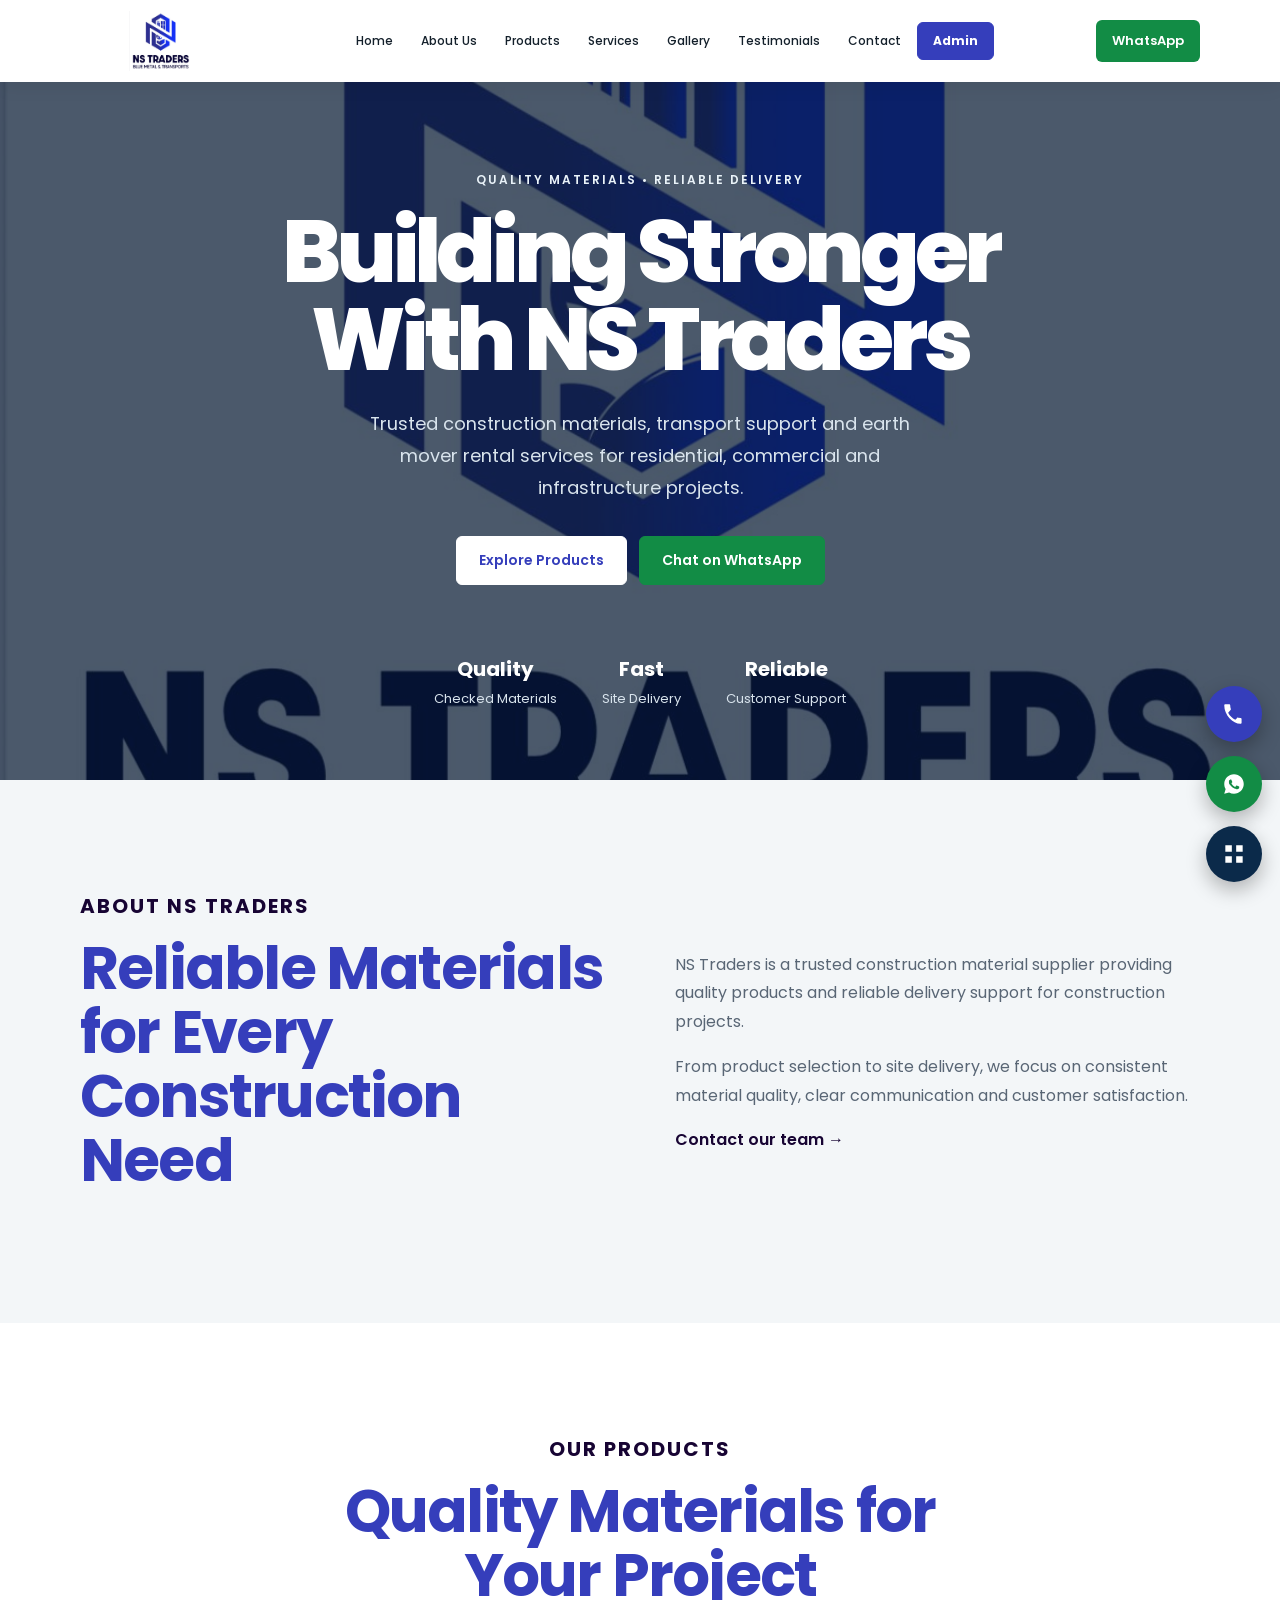
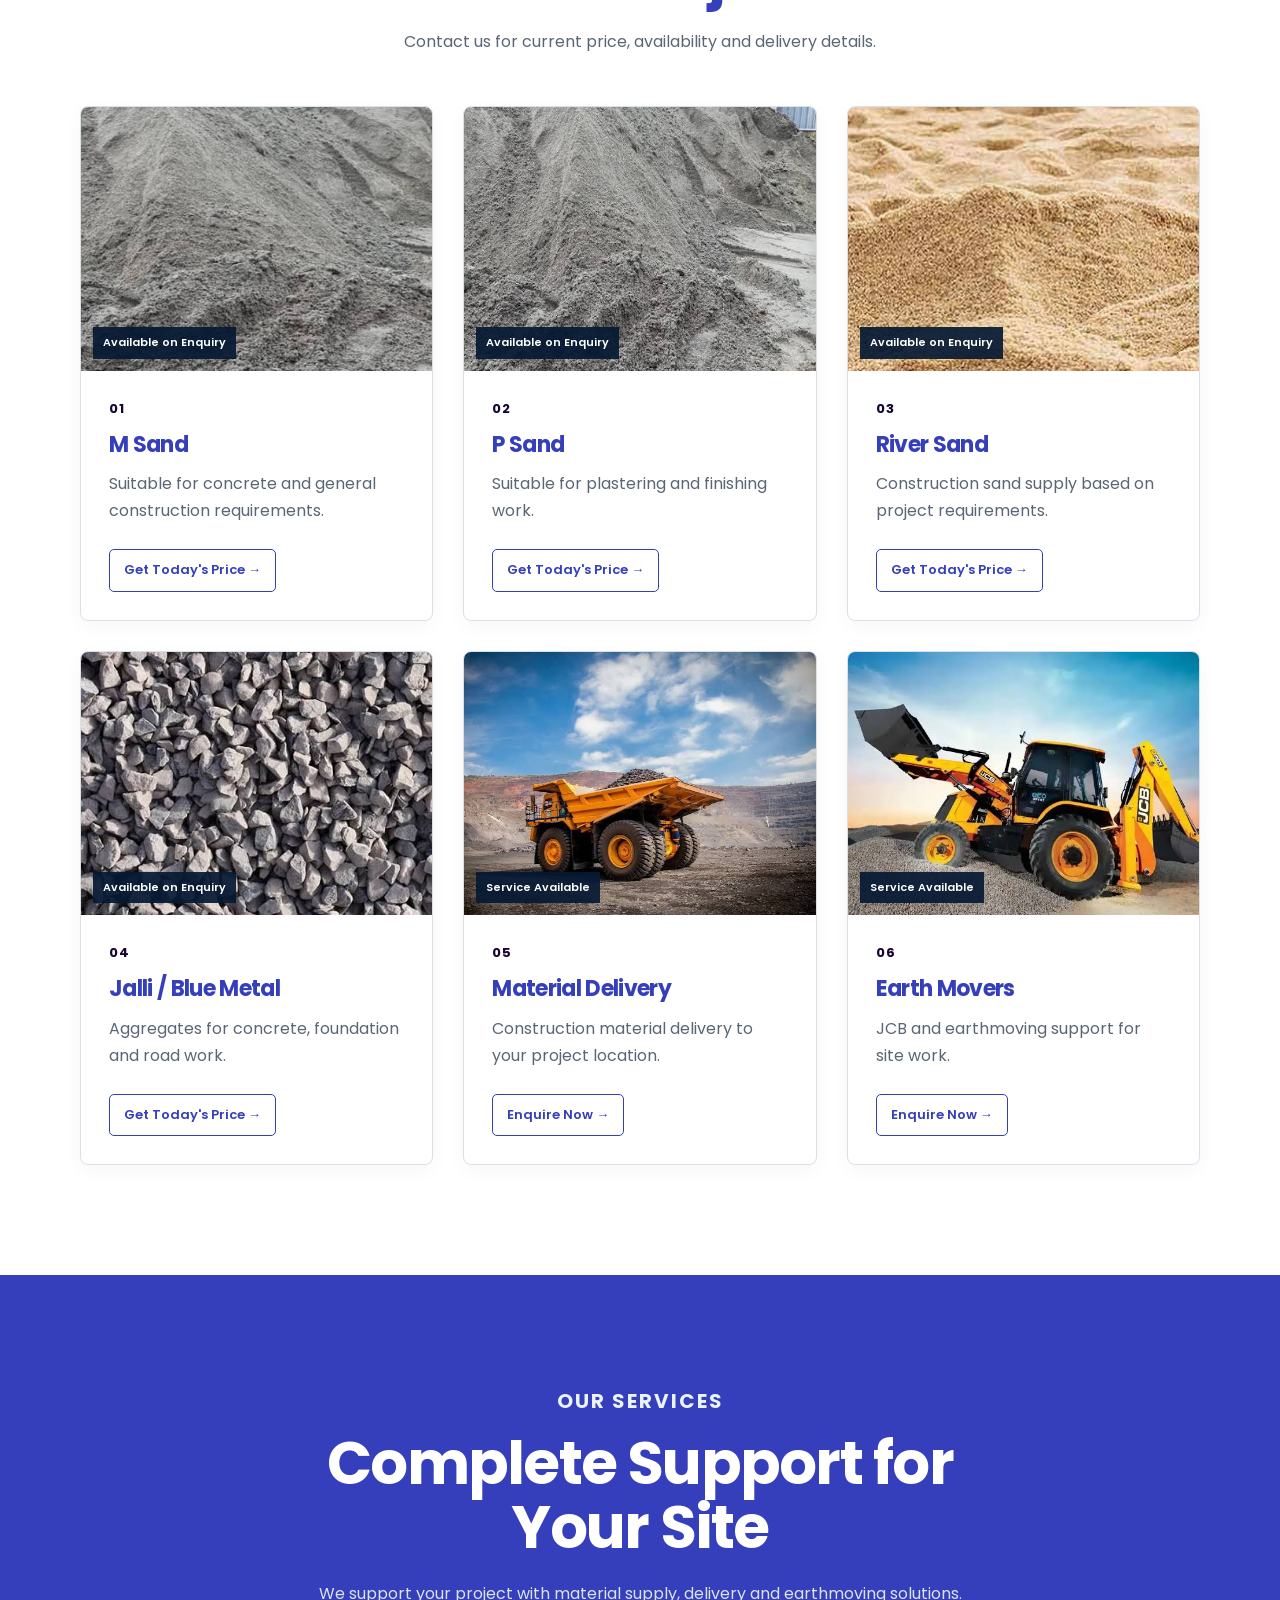
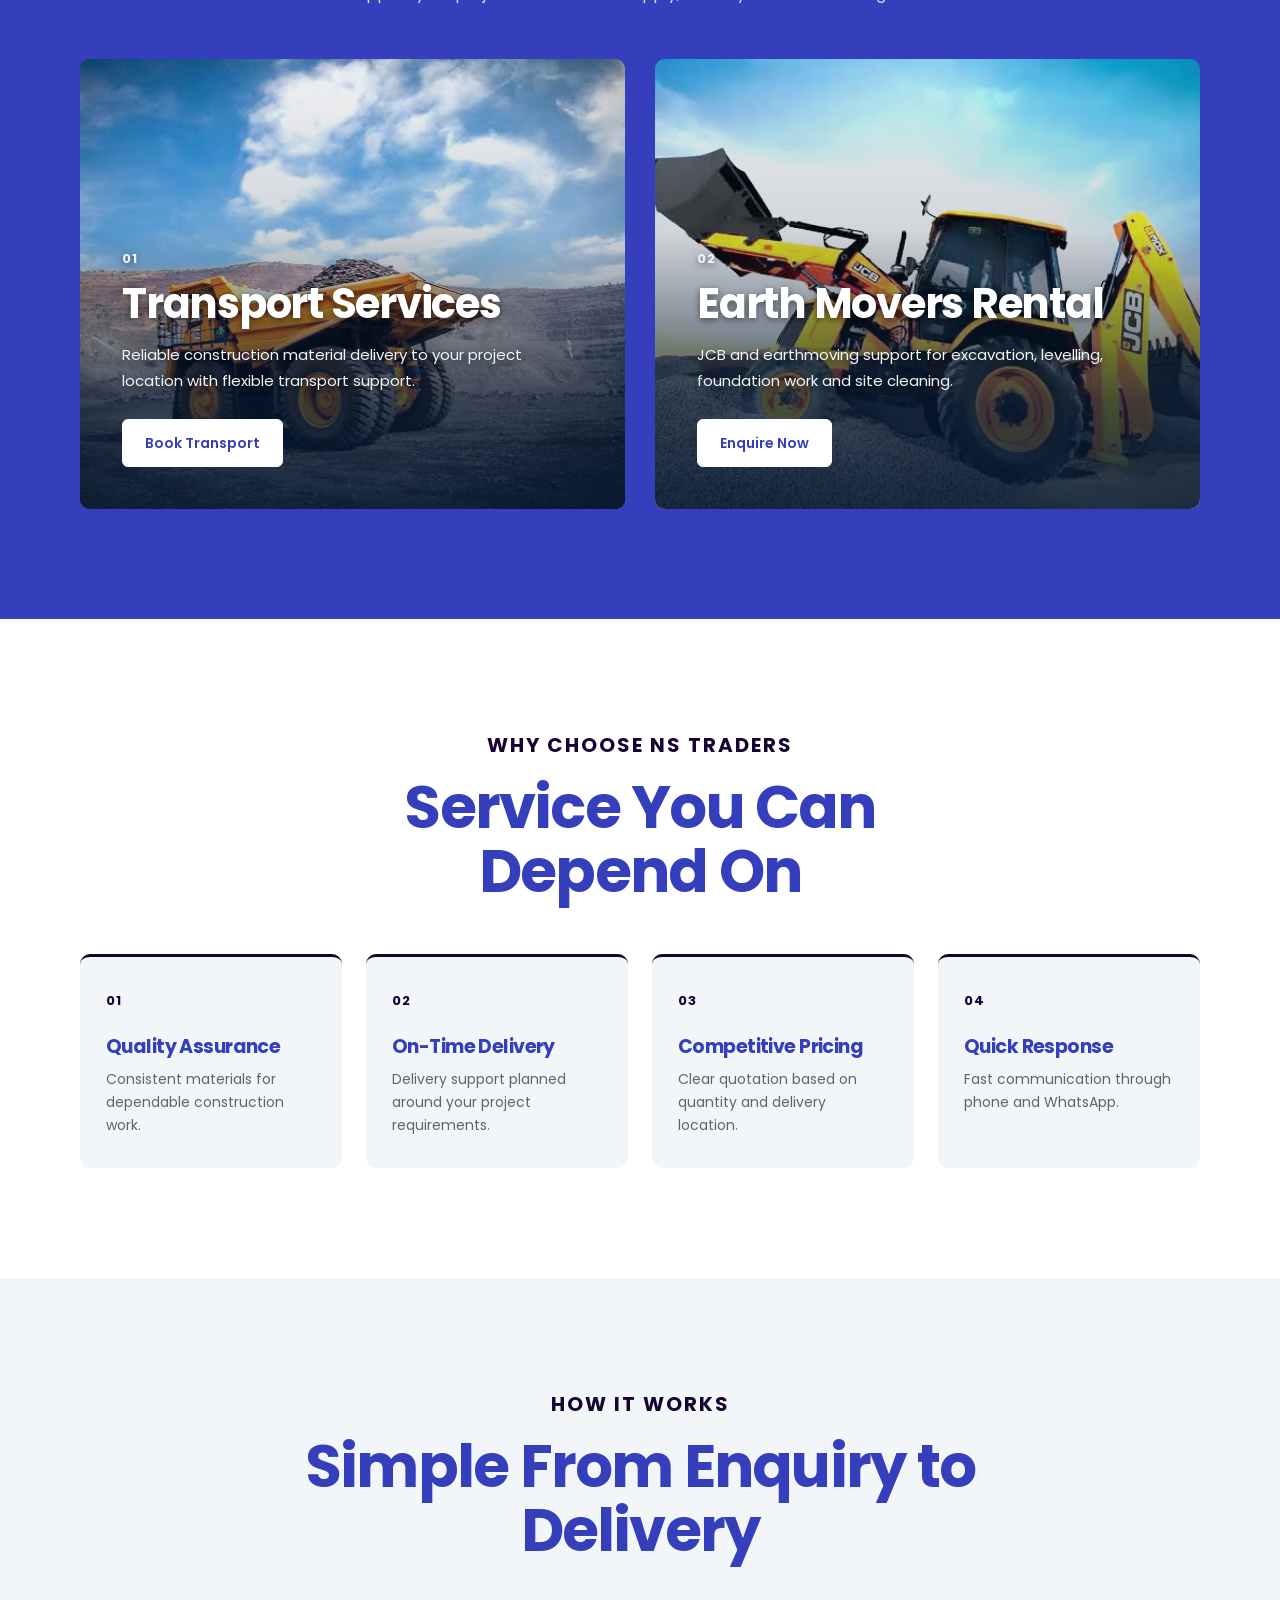
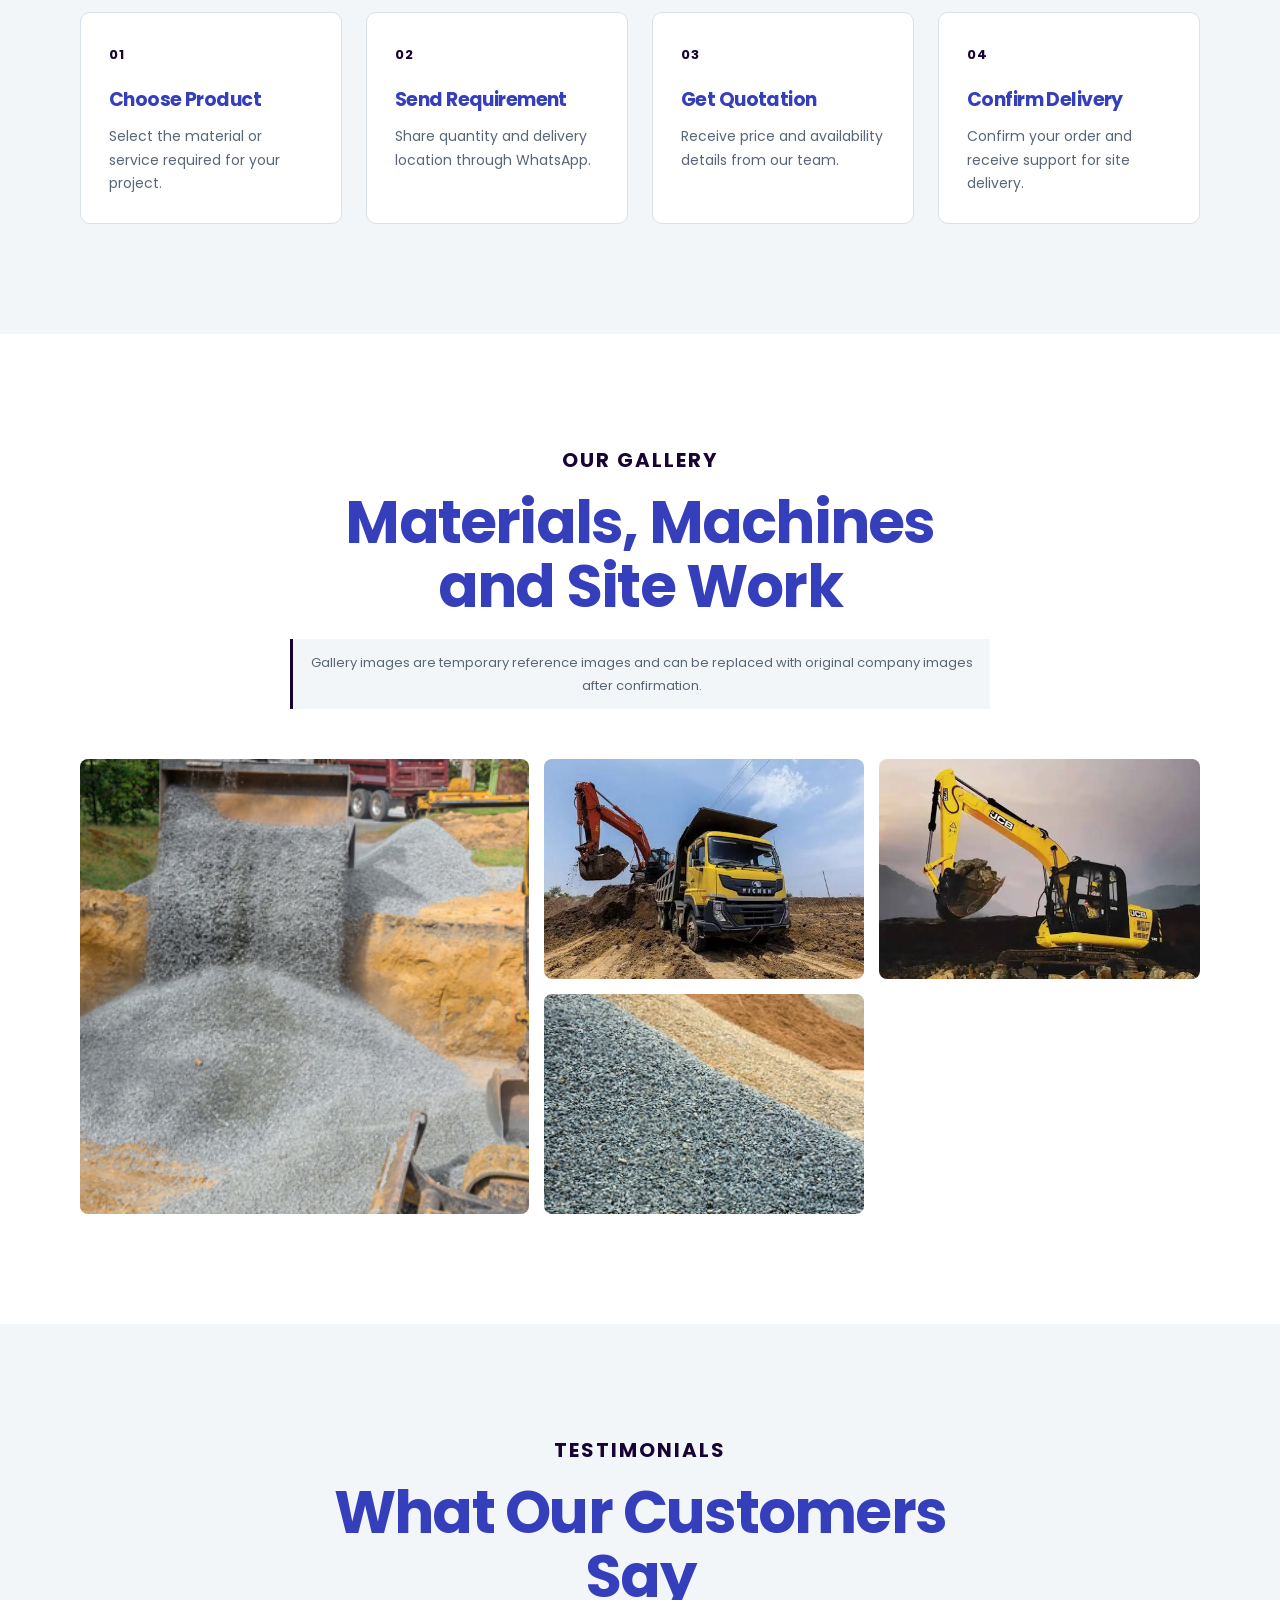
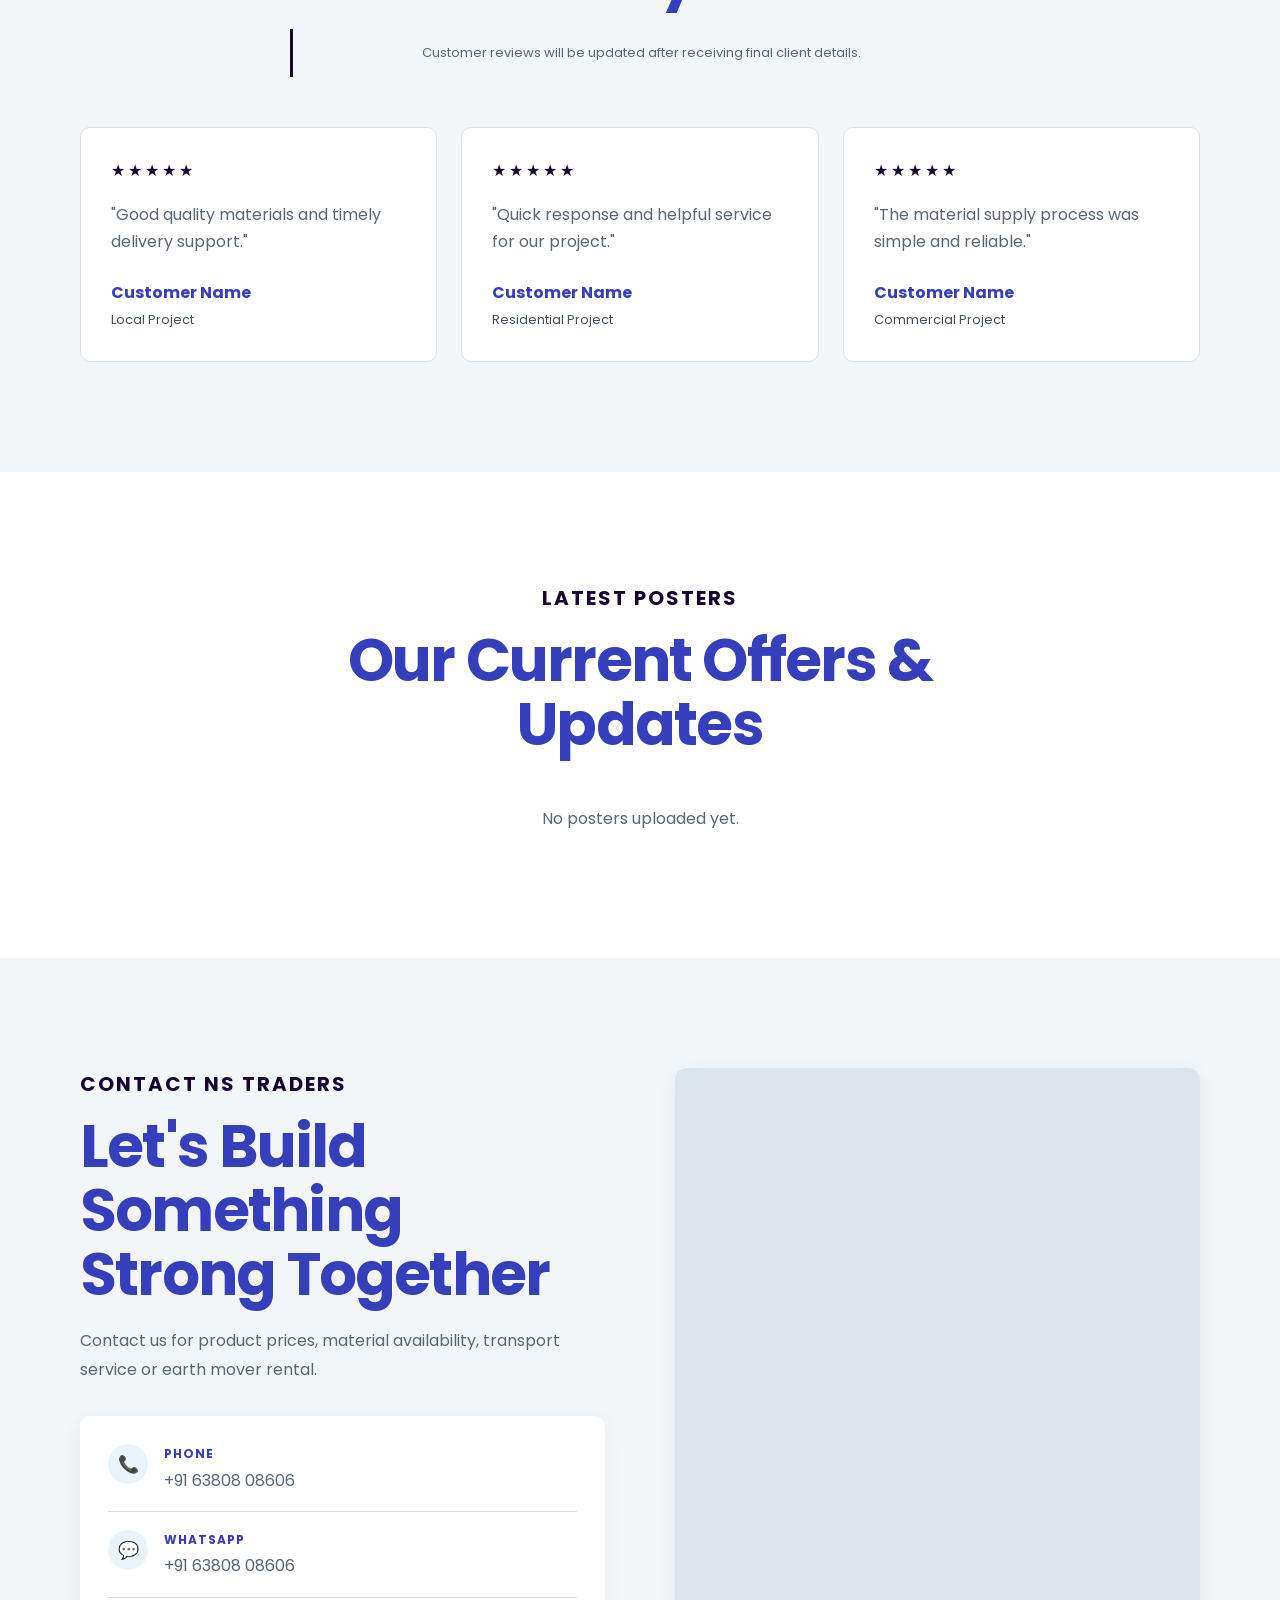
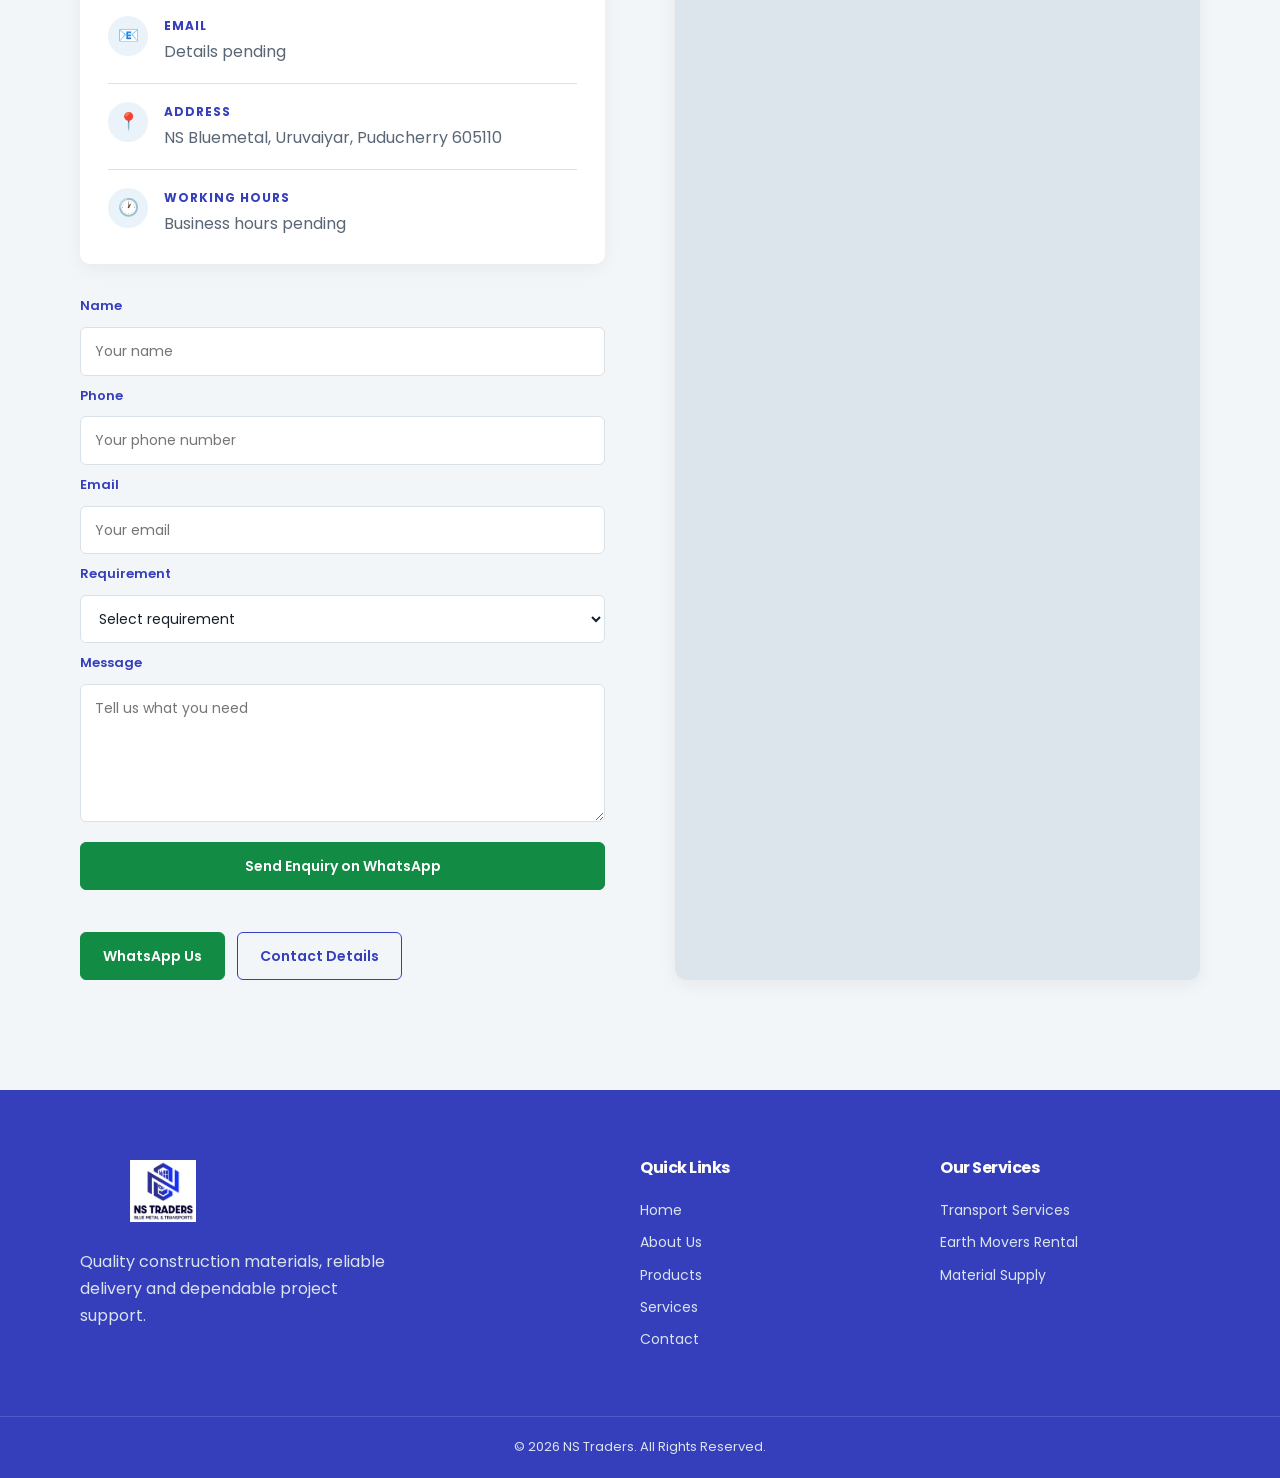
==== index.html @ 213bbae4 "Update index.html" ====
<!DOCTYPE html>
<html lang="en">
<head>
  <meta charset="UTF-8">
  <meta name="viewport" content="width=device-width, initial-scale=1.0">
  <meta name="description" content="NS Traders supplies quality construction materials with transport and earth mover rental services.">
  <meta name="keywords" content="NS Traders, construction materials, M Sand, P Sand, River Sand, Jalli, Blue Metal, Transport, Earth Movers">
  <meta name="theme-color" content="#353ebb">
  <title>NS Traders | Construction Materials & Services</title>
  <link rel="preconnect" href="https://fonts.googleapis.com">
  <link rel="preconnect" href="https://fonts.gstatic.com" crossorigin>
  <link href="https://fonts.googleapis.com/css2?family=Poppins:wght@400;500;600;700;800&display=swap" rel="stylesheet">
  <link rel="stylesheet" href="css/style.css">
</head>

<body>

  <header class="header">
    <nav class="navbar container">
      <a href="#home" class="brand" aria-label="NS Traders Home">
        <img src="images/ns-logo.png" alt="NS Traders Logo">
      </a>

      <button class="menu-button" id="menuButton" type="button" aria-label="Open navigation menu" aria-expanded="false" aria-controls="navLinks">☰</button>

      <ul class="nav-links" id="navLinks">
        <li><a href="#home">Home</a></li>
        <li><a href="#about">About Us</a></li>
        <li><a href="#products">Products</a></li>
        <li><a href="#services">Services</a></li>
        <li><a href="#gallery">Gallery</a></li>
        <li><a href="#testimonials">Testimonials</a></li>
        <li><a href="#contact">Contact</a></li>
        <li><button id="adminButton" class="admin-nav-link" type="button">Admin</button></li>
      </ul>

      <a href="#contact" class="nav-whatsapp" id="navWhatsapp">WhatsApp</a>
    </nav>
  </header>

  <main>

    <section id="home" class="hero">
      <video class="hero-video" autoplay muted loop playsinline preload="metadata" poster="images/hero-poster.jpg" aria-hidden="true">
        <source src="videos/ns-traders-hero.mp4" type="video/mp4">
        Your browser does not support background video.
      </video>
      <div class="hero-overlay"></div>
      <div class="container hero-content reveal">
        <p class="eyebrow">QUALITY MATERIALS • RELIABLE DELIVERY</p>
        <h1>Building Stronger <span>With NS Traders</span></h1>
        <p class="hero-description">Trusted construction materials, transport support and earth mover rental services for residential, commercial and infrastructure projects.</p>
        <div class="hero-buttons">
          <a href="#products" class="btn btn-primary">Explore Products</a>
          <a href="#contact" class="btn btn-whatsapp" id="heroWhatsapp">Chat on WhatsApp</a>
        </div>
        <div class="hero-trust">
          <div class="trust-item"><strong>Quality</strong><span>Checked Materials</span></div>
          <div class="trust-item"><strong>Fast</strong><span>Site Delivery</span></div>
          <div class="trust-item"><strong>Reliable</strong><span>Customer Support</span></div>
        </div>
      </div>
    </section>

    <section id="about" class="section about-section">
      <div class="container about-layout">
        <div class="reveal">
          <p class="section-label">ABOUT NS TRADERS</p>
          <h2>Reliable Materials for Every Construction Need</h2>
        </div>
        <div class="about-content reveal">
          <p>NS Traders is a trusted construction material supplier providing quality products and reliable delivery support for construction projects.</p>
          <p>From product selection to site delivery, we focus on consistent material quality, clear communication and customer satisfaction.</p>
          <a href="#contact" class="text-link">Contact our team →</a>
        </div>
      </div>
    </section>

    <section id="products" class="section products-section">
      <div class="container">
        <div class="section-heading reveal">
          <p class="section-label">OUR PRODUCTS</p>
          <h2>Quality Materials for Your Project</h2>
          <p>Contact us for current price, availability and delivery details.</p>
        </div>
        <div class="product-grid">
          <article class="product-card reveal">
            <div class="product-image">
              <img src="images/m-sand.jpg" alt="M Sand" loading="lazy">
              <span>Available on Enquiry</span>
            </div>
            <div class="product-content">
              <p class="product-number">01</p>
              <h3>M Sand</h3>
              <p>Suitable for concrete and general construction requirements.</p>
              <a href="#contact" class="product-whatsapp" data-product="M Sand">Get Today's Price →</a>
            </div>
          </article>
          <article class="product-card reveal">
            <div class="product-image">
              <img src="images/p-sand.jpg" alt="P Sand" loading="lazy">
              <span>Available on Enquiry</span>
            </div>
            <div class="product-content">
              <p class="product-number">02</p>
              <h3>P Sand</h3>
              <p>Suitable for plastering and finishing work.</p>
              <a href="#contact" class="product-whatsapp" data-product="P Sand">Get Today's Price →</a>
            </div>
          </article>
          <article class="product-card reveal">
            <div class="product-image">
              <img src="images/river-sand.jpg" alt="River Sand" loading="lazy">
              <span>Available on Enquiry</span>
            </div>
            <div class="product-content">
              <p class="product-number">03</p>
              <h3>River Sand</h3>
              <p>Construction sand supply based on project requirements.</p>
              <a href="#contact" class="product-whatsapp" data-product="River Sand">Get Today's Price →</a>
            </div>
          </article>
          <article class="product-card reveal">
            <div class="product-image">
              <img src="images/jalli.jpg" alt="Jalli and Blue Metal" loading="lazy">
              <span>Available on Enquiry</span>
            </div>
            <div class="product-content">
              <p class="product-number">04</p>
              <h3>Jalli / Blue Metal</h3>
              <p>Aggregates for concrete, foundation and road work.</p>
              <a href="#contact" class="product-whatsapp" data-product="Jalli or Blue Metal">Get Today's Price →</a>
            </div>
          </article>
          <article class="product-card reveal">
            <div class="product-image">
              <img src="images/transport.jpg" alt="Construction material transport" loading="lazy">
              <span>Service Available</span>
            </div>
            <div class="product-content">
              <p class="product-number">05</p>
              <h3>Material Delivery</h3>
              <p>Construction material delivery to your project location.</p>
              <a href="#contact" class="product-whatsapp" data-product="Material Delivery">Enquire Now →</a>
            </div>
          </article>
          <article class="product-card reveal">
            <div class="product-image">
              <img src="images/earth-mover.jpg" alt="Earth mover machine" loading="lazy">
              <span>Service Available</span>
            </div>
            <div class="product-content">
              <p class="product-number">06</p>
              <h3>Earth Movers</h3>
              <p>JCB and earthmoving support for site work.</p>
              <a href="#contact" class="product-whatsapp" data-product="Earth Movers Rental">Enquire Now →</a>
            </div>
          </article>
        </div>
      </div>
    </section>

    <section id="services" class="section services-section">
      <div class="container">
        <div class="section-heading light-heading reveal">
          <p class="section-label">OUR SERVICES</p>
          <h2>Complete Support for Your Site</h2>
          <p>We support your project with material supply, delivery and earthmoving solutions.</p>
        </div>
        <div class="services-grid">
          <article class="service-card transport-service reveal">
            <div class="service-overlay"></div>
            <div class="service-content">
              <p class="service-number">01</p>
              <h3>Transport Services</h3>
              <p>Reliable construction material delivery to your project location with flexible transport support.</p>
              <a href="#contact" class="btn btn-light service-whatsapp" data-service="Transport Services">Book Transport</a>
            </div>
          </article>
          <article class="service-card earth-service reveal">
            <div class="service-overlay"></div>
            <div class="service-content">
              <p class="service-number">02</p>
              <h3>Earth Movers Rental</h3>
              <p>JCB and earthmoving support for excavation, levelling, foundation work and site cleaning.</p>
              <a href="#contact" class="btn btn-light service-whatsapp" data-service="Earth Movers Rental">Enquire Now</a>
            </div>
          </article>
        </div>
      </div>
    </section>

    <section class="section features-section">
      <div class="container">
        <div class="section-heading reveal">
          <p class="section-label">WHY CHOOSE NS TRADERS</p>
          <h2>Service You Can Depend On</h2>
        </div>
        <div class="features-grid">
          <article class="feature-card reveal"><span>01</span><h3>Quality Assurance</h3><p>Consistent materials for dependable construction work.</p></article>
          <article class="feature-card reveal"><span>02</span><h3>On-Time Delivery</h3><p>Delivery support planned around your project requirements.</p></article>
          <article class="feature-card reveal"><span>03</span><h3>Competitive Pricing</h3><p>Clear quotation based on quantity and delivery location.</p></article>
          <article class="feature-card reveal"><span>04</span><h3>Quick Response</h3><p>Fast communication through phone and WhatsApp.</p></article>
        </div>
      </div>
    </section>

    <section class="section process-section">
      <div class="container">
        <div class="section-heading reveal">
          <p class="section-label">HOW IT WORKS</p>
          <h2>Simple From Enquiry to Delivery</h2>
        </div>
        <div class="process-grid">
          <article class="process-card reveal"><span>01</span><h3>Choose Product</h3><p>Select the material or service required for your project.</p></article>
          <article class="process-card reveal"><span>02</span><h3>Send Requirement</h3><p>Share quantity and delivery location through WhatsApp.</p></article>
          <article class="process-card reveal"><span>03</span><h3>Get Quotation</h3><p>Receive price and availability details from our team.</p></article>
          <article class="process-card reveal"><span>04</span><h3>Confirm Delivery</h3><p>Confirm your order and receive support for site delivery.</p></article>
        </div>
      </div>
    </section>

    <section id="gallery" class="section gallery-section">
      <div class="container">
        <div class="section-heading reveal">
          <p class="section-label">OUR GALLERY</p>
          <h2>Materials, Machines and Site Work</h2>
          <p class="demo-note">Gallery images are temporary reference images and can be replaced with original company images after confirmation.</p>
        </div>
        <div class="gallery-grid">
          <figure class="gallery-item reveal"><img src="images/gallery-1.jpg" alt="Construction material supply" loading="lazy"></figure>
          <figure class="gallery-item reveal"><img src="images/gallery-2.jpg" alt="Material delivery vehicle" loading="lazy"></figure>
          <figure class="gallery-item reveal"><img src="images/gallery-3.jpg" alt="Earth mover machine" loading="lazy"></figure>
          <figure class="gallery-item reveal"><img src="images/gallery-4.jpg" alt="Construction site work" loading="lazy"></figure>
        </div>
      </div>
    </section>

    <section id="testimonials" class="section testimonials-section">
      <div class="container">
        <div class="section-heading reveal">
          <p class="section-label">TESTIMONIALS</p>
          <h2>What Our Customers Say</h2>
          <p class="demo-note">Customer reviews will be updated after receiving final client details.</p>
        </div>
        <div class="testimonial-grid">
          <article class="testimonial-card reveal"><div class="stars">★★★★★</div><p>"Good quality materials and timely delivery support."</p><strong>Customer Name</strong><span>Local Project</span></article>
          <article class="testimonial-card reveal"><div class="stars">★★★★★</div><p>"Quick response and helpful service for our project."</p><strong>Customer Name</strong><span>Residential Project</span></article>
          <article class="testimonial-card reveal"><div class="stars">★★★★★</div><p>"The material supply process was simple and reliable."</p><strong>Customer Name</strong><span>Commercial Project</span></article>
        </div>
      </div>
    </section>

    <section class="section posters-section">
      <div class="container">
        <div class="section-heading reveal">
          <p class="section-label">LATEST POSTERS</p>
          <h2>Our Current Offers & Updates</h2>
        </div>
        <div class="posters-grid" id="postersGrid"></div>
      </div>
    </section>

    <section id="contact" class="section contact-section">
      <div class="container contact-layout">
        <div class="reveal">
          <p class="section-label">CONTACT NS TRADERS</p>
          <h2>Let's Build Something Strong Together</h2>
          <p class="contact-description">Contact us for product prices, material availability, transport service or earth mover rental.</p>
          <div class="contact-info">
            <div class="contact-info-item"><span class="contact-icon">📞</span><div><strong>Phone</strong><p>+91 63808 08606</p></div></div>
            <div class="contact-info-item"><span class="contact-icon">💬</span><div><strong>WhatsApp</strong><p>+91 63808 08606</p></div></div>
            <div class="contact-info-item"><span class="contact-icon">📧</span><div><strong>Email</strong><p>Details pending</p></div></div>
            <div class="contact-info-item"><span class="contact-icon">📍</span><div><strong>Address</strong><p>NS Bluemetal, Uruvaiyar, Puducherry 605110</p></div></div>
            <div class="contact-info-item"><span class="contact-icon">🕐</span><div><strong>Working Hours</strong><p>Business hours pending</p></div></div>
          </div>
          <form id="contactForm" class="contact-form">
            <label for="customerName">Name</label>
            <input id="customerName" name="name" type="text" placeholder="Your name" required>
            <label for="customerPhone">Phone</label>
            <input id="customerPhone" name="phone" type="tel" placeholder="Your phone number" required>
            <label for="customerEmail">Email</label>
            <input id="customerEmail" name="email" type="email" placeholder="Your email">
            <label for="customerRequirement">Requirement</label>
            <select id="customerRequirement" name="requirement" required>
              <option value="">Select requirement</option>
              <option value="M Sand">M Sand</option>
              <option value="P Sand">P Sand</option>
              <option value="River Sand">River Sand</option>
              <option value="Jalli / Blue Metal">Jalli / Blue Metal</option>
              <option value="Material Delivery">Material Delivery</option>
              <option value="Transport Services">Transport Services</option>
              <option value="Earth Movers Rental">Earth Movers Rental</option>
            </select>
            <label for="customerMessage">Message</label>
            <textarea id="customerMessage" name="message" rows="5" placeholder="Tell us what you need" required></textarea>
            <button type="submit" class="btn btn-contact-whatsapp">Send Enquiry on WhatsApp</button>
            <p id="formStatus" class="form-status" aria-live="polite"></p>
          </form>
          <div class="contact-buttons">
            <a href="#contact" id="contactWhatsapp" class="btn btn-contact-whatsapp">WhatsApp Us</a>
            <a href="#contact" class="btn btn-outline">Contact Details</a>
          </div>
        </div>
        <div class="map-wrapper reveal reveal-right">
          <iframe src="https://www.google.com/maps?q=NS+Bluemetal,+Uruvaiyar,+Puducherry+605110&output=embed" title="NS Traders Location" loading="lazy" referrerpolicy="no-referrer-when-downgrade" allowfullscreen></iframe>
        </div>
      </div>
    </section>

  </main>

  <footer class="footer">
    <div class="container footer-grid">
      <div class="footer-company">
        <a href="#home" class="footer-brand" aria-label="NS Traders Home">
          <img src="images/ns-logo.png" alt="NS Traders Logo">
        </a>
        <p>Quality construction materials, reliable delivery and dependable project support.</p>
      </div>
      <div class="footer-column">
        <h4>Quick Links</h4>
        <a href="#home">Home</a>
        <a href="#about">About Us</a>
        <a href="#products">Products</a>
        <a href="#services">Services</a>
        <a href="#contact">Contact</a>
      </div>
      <div class="footer-column">
        <h4>Our Services</h4>
        <a href="#services">Transport Services</a>
        <a href="#services">Earth Movers Rental</a>
        <a href="#products">Material Supply</a>
      </div>
    </div>
    <div class="footer-bottom">
      <p>© <span id="currentYear"></span> NS Traders. All Rights Reserved.</p>
    </div>
  </footer>

  <div class="lightbox" id="lightbox" role="dialog" aria-modal="true" aria-label="Gallery image preview">
    <button class="lightbox-close" id="lightboxClose" type="button" aria-label="Close image preview">×</button>
    <img id="lightboxImage" src="" alt="Gallery preview">
  </div>

  <div class="floating-actions">
    <a href="#contact" id="floatCall" class="float-btn call" aria-label="Call NS Traders">
      <svg viewBox="0 0 24 24" fill="none" xmlns="http://www.w3.org/2000/svg"><path d="M6.6 10.8c1.4 2.8 3.8 5.1 6.6 6.6l2.2-2.2c.3-.3.7-.4-1-.2 1.1.4 2.3.6 3.6.6.6 0 1 .4 1 1V20c0 .6-.4 1-1 1C10.9 21 3 13.1 3 3.9c0-.6.4-1 1-1h3.5c.6 0 1 .4 1 1 0 1.2.2 2.4.6 3.5.1.4 0 .8-.3 1L6.6 10.8z" fill="#fff"/></svg>
    </a>
    <a href="#contact" id="floatWhatsapp" class="float-btn whatsapp" aria-label="Chat on WhatsApp">
      <svg viewBox="0 0 24 24" fill="none" xmlns="http://www.w3.org/2000/svg"><path d="M12 3C7.03 3 3 7.03 3 12c0 1.7.47 3.3 1.29 4.66L3 21l4.46-1.26A8.93 8.93 0 0 0 12 21c4.97 0 9-4.03 9-9s-4.03-9-9-9zm4.8 12.7c-.2.55-1.16 1.07-1.6 1.11-.42.05-.85.2-2.85-.6-2.4-.96-3.95-3.4-4.07-3.56-.12-.16-.97-.28-.97-2.46s.6-1.75.82-1.99c.2-.22.45-.28.6-.28h.43c.14 0 .32-.03.5.38.2.44.65 1.52.71 1.63.06.11.1.24.02.4-.08.16-.12.26-.24.4-.12.14-.25.31-.36.42-.12.12-.24.25-.1.49.14.24.62 1.02 1.33 1.66.91.82 1.68 1.07 1.92 1.19.24.12.38.1.52-.06.14-.16.6-.7.76-.94.16-.24.32-.2.53-.12.22.08 1.38.66 1.62.78.24.12.4.18.46.28.06.1.06.58-.14 1.13z" fill="#fff"/></svg>
    </a>
    <a href="#products" id="floatProducts" class="float-btn products" aria-label="View Products">
      <svg viewBox="0 0 24 24" fill="none" xmlns="http://www.w3.org/2000/svg"><path d="M4 4h6v6H4V4zm10 0h6v6h-6V4zM4 14h6v6H4v-6zm10 0h6v6h-6v-6z" fill="#fff"/></svg>
    </a>
  </div>

  <script src="js/config.js"></script>
  <script src="js/script.js"></script>

</body>
</html>
---- css/style.css ----
:root {
  --font-main: "Poppins", Arial, sans-serif;
  --deep-blue: #353ebb;
  --navy-blue: #0b2a4a;
  --blue: #170433;
  --blue-light: #eaf3f9;
  --white: #ffffff;
  --gray: #6b7785;
  --gray-dark: #43505c;
  --light-gray: #f3f6f8;
  --border-gray: #d9e1e8;
  --text-dark: #14202b;
  --text-muted: #596675;
  --text-on-dark: #ffffff;
  --text-on-dark-muted: #d9e4ed;
  --whatsapp: #128c45;
  --whatsapp-dark: #0b6f36;
  --shadow: 0 18px 45px rgba(6, 26, 51, 0.14);
}

*,
*::before,
*::after {
  box-sizing: border-box;
}

html {
  scroll-behavior: smooth;
}

body {
  margin: 0;
  overflow-x: hidden;
  color: var(--text-dark);
  background: var(--white);
  font-family: var(--font-main);
  font-size: 16px;
  line-height: 1.6;
}

body.lightbox-open {
  overflow: hidden;
}

img,
video,
iframe {
  display: block;
  max-width: 100%;
}

button,
input,
textarea,
select {
  font: inherit;
}

button,
a {
  -webkit-tap-highlight-color: transparent;
}

a {
  color: inherit;
  text-decoration: none;
}

ul {
  margin: 0;
  padding: 0;
}

h1,
h2,
h3,
h4 {
  margin-top: 0;
  font-family: var(--font-main);
  font-weight: 700;
  letter-spacing: -0.03em;
}

p {
  margin-top: 0;
}

section {
  scroll-margin-top: 85px;
}

.container {
  width: min(1120px, calc(100% - 40px));
  margin-inline: auto;
}

.section {
  padding: 110px 0;
}

.section-label {
  margin-bottom: 15px;
  color: var(--blue);
  font-size: 20px;
  font-weight: 700;
  letter-spacing: 2px;
  text-transform: uppercase;
}

.section-heading {
  max-width: 700px;
  margin-inline: auto;
  margin-bottom: 50px;
  text-align: center;
}

.section-heading h2,
.about-layout h2,
.contact-layout h2 {
  margin-bottom: 20px;
  color: var(--deep-blue);
  font-size: clamp(2rem, 5vw, 3.7rem);
  font-weight: 700;
  line-height: 1.08;
}

.section-heading > p:last-child {
  margin-bottom: 0;
  color: var(--text-muted);
  line-height: 1.8;
}

.demo-note {
  margin-top: 15px;
  padding: 12px 15px;
  border-left: 3px solid var(--blue);
  color: var(--gray-dark);
  background-color: var(--light-gray);
  font-size: 13px;
  line-height: 1.6;
}

.btn {
  display: inline-flex;
  min-height: 48px;
  align-items: center;
  justify-content: center;
  padding: 12px 22px;
  border: 1px solid transparent;
  border-radius: 6px;
  font-size: 14px;
  font-weight: 600;
  text-align: center;
  cursor: pointer;
  transition: transform 0.3s ease, background-color 0.3s ease, color 0.3s ease, border-color 0.3s ease;
}

.btn:hover {
  transform: translateY(-3px);
}

.btn-primary {
  color: var(--deep-blue);
  background-color: var(--white);
  border-color: var(--white);
}

.btn-primary:hover {
  color: var(--deep-blue);
  background-color: var(--blue-light);
  border-color: var(--blue-light);
}

.btn-whatsapp,
.btn-contact-whatsapp {
  color: var(--white);
  background-color: var(--whatsapp);
  border-color: var(--whatsapp);
}

.btn-whatsapp:hover,
.btn-contact-whatsapp:hover {
  color: var(--white);
  background-color: var(--whatsapp-dark);
  border-color: var(--whatsapp-dark);
}

.btn-light {
  color: var(--deep-blue);
  background-color: var(--white);
  border-color: var(--white);
}

.btn-light:hover {
  color: var(--deep-blue);
  background-color: var(--blue-light);
  border-color: var(--blue-light);
}

.btn-outline {
  color: var(--deep-blue);
  border-color: var(--deep-blue);
  background-color: transparent;
}

.btn-outline:hover {
  color: var(--white);
  background-color: var(--deep-blue);
  border-color: var(--deep-blue);
}

.text-link {
  display: inline-block;
  color: var(--blue);
  font-weight: 600;
}

.header {
  position: fixed;
  top: 0;
  left: 0;
  z-index: 1000;
  width: 100%;
  background-color: var(--white);
  box-shadow: 0 2px 20px rgba(0, 0, 0, 0.08);
  backdrop-filter: blur(12px);
}

.navbar {
  min-height: 82px;
  display: flex;
  align-items: center;
  justify-content: space-between;
  gap: 24px;
}

.brand {
  display: flex;
  flex-shrink: 0;
  align-items: center;
  padding: 4px 8px;
}

.brand img {
  width: 145px;
  height: 60px;
  object-fit: contain;
}

.nav-links {
  display: flex;
  align-items: center;
  gap: 4px;
  list-style: none;
}

.nav-links a {
  display: inline-flex;
  align-items: center;
  padding: 8px 12px;
  border-radius: 6px;
  color: var(--text-dark);
  font-size: 12px;
  font-weight: 500;
  white-space: nowrap;
  transition: color 0.3s ease, background-color 0.3s ease;
}

.nav-links a:hover {
  color: var(--deep-blue);
  background-color: var(--blue-light);
}

.nav-links .admin-nav-link {
  display: inline-flex;
  min-height: 36px;
  align-items: center;
  justify-content: center;
  padding: 8px 15px;
  border: 1px solid var(--deep-blue);
  border-radius: 6px;
  color: var(--white);
  background-color: var(--deep-blue);
  font-size: 12px;
  font-weight: 700;
  transition: color 0.3s ease, background-color 0.3s ease, border-color 0.3s ease, transform 0.3s ease;
}

.nav-links .admin-nav-link:hover {
  color: var(--deep-blue);
  background-color: var(--white);
  border-color: var(--deep-blue);
  transform: translateY(-2px);
}

.nav-whatsapp {
  display: inline-flex;
  min-height: 42px;
  align-items: center;
  justify-content: center;
  padding: 10px 16px;
  border-radius: 6px;
  color: var(--white);
  background-color: var(--whatsapp);
  font-size: 13px;
  font-weight: 600;
  white-space: nowrap;
  transition: background-color 0.3s ease, transform 0.3s ease;
}

.nav-whatsapp:hover {
  color: var(--white);
  background-color: var(--whatsapp-dark);
  transform: translateY(-2px);
}

.menu-button {
  display: none;
  margin-left: auto;
  padding: 4px 8px;
  border: 0;
  color: var(--deep-blue);
  background-color: transparent;
  font-size: 28px;
  line-height: 1;
  cursor: pointer;
}

.hero {
  position: relative;
  min-height: min(780px, 100svh);
  display: flex;
  align-items: center;
  overflow: hidden;
  color: var(--white);
  background: var(--deep-blue) url("../images/hero-poster.jpg") center / cover no-repeat;
}

.hero-video {
  position: absolute;
  inset: 0;
  z-index: 0;
  width: 100%;
  height: 100%;
  object-fit: cover;
  pointer-events: none;
}

.hero-overlay {
  position: absolute;
  inset: 0;
  z-index: 1;
  background-color: rgba(6, 26, 51, 0.72);
}

.hero-content {
  position: relative;
  z-index: 2;
  width: 100%;
  max-width: 820px;
  margin-inline: auto;
  padding-top: 100px;
  text-align: center;
}

.eyebrow {
  margin-bottom: 18px;
  color: var(--blue-light);
  font-size: 12px;
  font-weight: 600;
  letter-spacing: 2px;
}

.hero h1 {
  max-width: 760px;
  margin-inline: auto;
  margin-bottom: 24px;
  color: var(--white);
  font-size: clamp(3rem, 7vw, 5.5rem);
  font-weight: 800;
  line-height: 1;
  letter-spacing: -0.055em;
  text-wrap: balance;
}

.hero h1 span {
  display: block;
  color: var(--white);
}

.hero-description {
  max-width: 570px;
  margin-inline: auto;
  margin-bottom: 32px;
  color: var(--text-on-dark-muted);
  font-size: clamp(1rem, 1.5vw, 1.12rem);
  line-height: 1.8;
}

.hero-buttons {
  display: flex;
  flex-wrap: wrap;
  justify-content: center;
  gap: 12px;
}

.hero-trust {
  display: flex;
  flex-wrap: wrap;
  justify-content: center;
  gap: 45px;
  margin-top: 68px;
}

.trust-item {
  display: grid;
  gap: 4px;
}

.trust-item strong {
  color: var(--white);
  font-size: 20px;
}

.trust-item span {
  color: var(--text-on-dark-muted);
  font-size: 13px;
}

.about-section {
  background-color: var(--light-gray);
}

.about-layout,
.contact-layout {
  display: grid;
  grid-template-columns: repeat(2, minmax(0, 1fr));
  gap: 70px;
  align-items: center;
}

.contact-layout {
  align-items: stretch;
}

.about-content p,
.contact-description {
  margin-bottom: 16px;
  color: var(--text-muted);
  line-height: 1.8;
}

.products-section {
  background-color: var(--white);
}

.product-grid {
  display: grid;
  grid-template-columns: repeat(3, minmax(0, 1fr));
  gap: 30px;
}

.product-card {
  min-width: 0;
  overflow: hidden;
  border: 1px solid var(--border-gray);
  border-radius: 8px;
  background-color: var(--white);
  box-shadow: 0 5px 18px rgba(6, 26, 51, 0.04);
  transition: transform 0.35s ease, box-shadow 0.35s ease;
}

.product-card:hover {
  transform: translateY(-8px);
  box-shadow: var(--shadow);
}

.product-image {
  position: relative;
  aspect-ratio: 4 / 3;
  overflow: hidden;
  background-color: #dce5ec;
}

.product-image img {
  width: 100%;
  height: 100%;
  object-fit: cover;
  transition: transform 0.5s ease;
}

.product-card:hover .product-image img {
  transform: scale(1.08);
}

.product-image span {
  position: absolute;
  right: 12px;
  bottom: 12px;
  left: 12px;
  width: fit-content;
  padding: 7px 10px;
  color: var(--white);
  background-color: rgba(6, 26, 51, 0.92);
  font-size: 11px;
  font-weight: 600;
}

.product-content {
  padding: 28px;
}

.product-number,
.service-number,
.feature-card > span,
.process-card > span {
  margin-bottom: 12px;
  color: var(--blue);
  font-size: 13px;
  font-weight: 700;
  letter-spacing: 1px;
}

.product-content h3 {
  margin-bottom: 12px;
  color: var(--deep-blue);
  font-size: 22px;
  line-height: 1.2;
}

.product-content p:not(.product-number) {
  min-height: 55px;
  margin-bottom: 24px;
  color: var(--text-muted);
  line-height: 1.7;
}

.product-whatsapp {
  display: inline-flex;
  min-height: 42px;
  align-items: center;
  padding: 10px 14px;
  border: 1px solid var(--deep-blue);
  border-radius: 5px;
  color: var(--deep-blue);
  background-color: var(--white);
  font-size: 13px;
  font-weight: 600;
  transition: background-color 0.3s ease, color 0.3s ease, transform 0.3s ease;
}

.product-whatsapp:hover {
  color: var(--white);
  background-color: var(--deep-blue);
  transform: translateY(-2px);
}

.services-section {
  color: var(--white);
  background-color: var(--deep-blue);
}

.light-heading h2 {
  color: var(--white);
}

.light-heading .section-label {
  color: var(--blue-light);
}

.light-heading > p:last-child {
  color: var(--text-on-dark-muted);
}

.services-grid {
  display: grid;
  grid-template-columns: repeat(2, minmax(0, 1fr));
  gap: 30px;
}

.service-card {
  position: relative;
  min-height: 450px;
  display: flex;
  align-items: flex-end;
  overflow: hidden;
  border-radius: 10px;
  isolation: isolate;
  background-position: center;
  background-size: cover;
  background-repeat: no-repeat;
  transition: transform 0.4s ease, box-shadow 0.4s ease;
}

.service-card:hover {
  transform: translateY(-6px);
  box-shadow: var(--shadow);
}

.service-card:hover::before {
  transform: scale(1.08);
}

.transport-service {
  background-image: url("../images/transport.jpg");
}

.earth-service {
  background-image: url("../images/earth-mover.jpg");
}

.service-card::before {
  position: absolute;
  inset: 0;
  z-index: -2;
  background: inherit;
  filter: brightness(1.2) saturate(0.92);
  transition: transform 0.5s ease;
  content: "";
}

.service-overlay {
  position: absolute;
  inset: 0;
  z-index: -1;
  background: linear-gradient(180deg, rgba(6, 26, 51, 0.06) 0%, rgba(6, 26, 51, 0.18) 38%, rgba(6, 26, 51, 0.74) 76%, rgba(6, 26, 51, 0.9) 100%);
}

.service-content {
  position: relative;
  z-index: 1;
  width: 100%;
  max-width: 560px;
  padding: 42px;
  text-shadow: 0 2px 7px rgba(0, 0, 0, 0.5);
}

.service-number {
  color: var(--blue-light);
}

.service-content h3 {
  margin-bottom: 15px;
  color: var(--white);
  font-size: clamp(1.8rem, 4vw, 2.6rem);
  line-height: 1.1;
}

.service-content p:not(.service-number) {
  max-width: 490px;
  margin-bottom: 24px;
  color: #f2f6f9;
  font-size: 15px;
  line-height: 1.75;
}

.service-content .btn-light {
  text-shadow: none;
}

.features-section {
  background-color: var(--white);
}

.features-grid {
  display: grid;
  grid-template-columns: repeat(4, minmax(0, 1fr));
  gap: 24px;
}

.feature-card {
  min-height: 190px;
  padding: 30px 26px;
  border-top: 3px solid var(--blue);
  border-radius: 10px;
  background-color: var(--light-gray);
  transition: transform 0.3s ease, box-shadow 0.3s ease, background-color 0.3s ease;
}

.feature-card:hover {
  transform: translateY(-6px);
  background-color: var(--white);
  box-shadow: var(--shadow);
}

.feature-card h3 {
  margin: 22px 0 10px;
  color: var(--deep-blue);
  font-size: 19px;
  line-height: 1.25;
}

.feature-card p {
  margin-bottom: 0;
  color: var(--text-muted);
  font-size: 14px;
  line-height: 1.65;
}

.process-section {
  background-color: var(--light-gray);
}

.process-grid {
  display: grid;
  grid-template-columns: repeat(4, minmax(0, 1fr));
  gap: 24px;
}

.process-card {
  padding: 28px;
  border: 1px solid var(--border-gray);
  border-radius: 10px;
  background-color: var(--white);
  transition: transform 0.3s ease, box-shadow 0.3s ease;
}

.process-card:hover {
  transform: translateY(-6px);
  box-shadow: var(--shadow);
}

.process-card h3 {
  margin: 18px 0 10px;
  color: var(--deep-blue);
  font-size: 19px;
}

.process-card p {
  margin-bottom: 0;
  color: var(--text-muted);
  font-size: 14px;
  line-height: 1.65;
}

.gallery-section {
  background-color: var(--white);
}

.gallery-grid {
  display: grid;
  grid-template-columns: 1.4fr 1fr 1fr;
  grid-auto-rows: 220px;
  gap: 15px;
}

.gallery-item {
  margin: 0;
  overflow: hidden;
  border-radius: 8px;
  cursor: zoom-in;
  background-color: #dce5ec;
}

.gallery-item:first-child {
  grid-row: span 2;
}

.gallery-item img {
  width: 100%;
  height: 100%;
  object-fit: cover;
  transition: transform 0.5s ease;
}

.gallery-item:hover img {
  transform: scale(1.08);
}

.testimonials-section {
  background-color: var(--light-gray);
}

.testimonial-grid {
  display: grid;
  grid-template-columns: repeat(3, minmax(0, 1fr));
  gap: 24px;
}

.testimonial-card {
  padding: 30px;
  border: 1px solid var(--border-gray);
  border-radius: 10px;
  background-color: var(--white);
  transition: transform 0.3s ease, box-shadow 0.3s ease;
}

.testimonial-card:hover {
  transform: translateY(-6px);
  box-shadow: var(--shadow);
}

.stars {
  margin-bottom: 18px;
  color: var(--blue);
  letter-spacing: 3px;
}

.testimonial-card p {
  min-height: 55px;
  margin-bottom: 24px;
  color: var(--text-muted);
  line-height: 1.7;
}

.testimonial-card strong,
.testimonial-card span {
  display: block;
}

.testimonial-card strong {
  color: var(--deep-blue);
}

.testimonial-card span {
  margin-top: 4px;
  color: var(--gray-dark);
  font-size: 13px;
}

.posters-section {
  background-color: var(--white);
}

.posters-grid {
  display: grid;
  grid-template-columns: repeat(3, minmax(0, 1fr));
  gap: 30px;
}

.poster-display-card {
  overflow: hidden;
  border: 1px solid var(--border-gray);
  border-radius: 10px;
  background-color: var(--white);
  box-shadow: 0 5px 18px rgba(6, 26, 51, 0.04);
  transition: transform 0.35s ease, box-shadow 0.35s ease;
}

.poster-display-card:hover {
  transform: translateY(-8px);
  box-shadow: var(--shadow);
}

.poster-display-image {
  position: relative;
  aspect-ratio: 4 / 3;
  overflow: hidden;
  background-color: #dce5ec;
}

.poster-display-image img {
  width: 100%;
  height: 100%;
  object-fit: cover;
  transition: transform 0.5s ease;
}

.poster-display-card:hover .poster-display-image img {
  transform: scale(1.08);
}

.poster-display-content {
  padding: 24px;
}

.poster-display-title {
  margin-bottom: 10px;
  color: var(--deep-blue);
  font-size: 20px;
  font-weight: 700;
}

.poster-display-category {
  display: inline-block;
  margin-bottom: 12px;
  padding: 5px 12px;
  border-radius: 20px;
  color: var(--white);
  background-color: var(--deep-blue);
  font-size: 11px;
  font-weight: 600;
  text-transform: uppercase;
}

.poster-display-details {
  margin-bottom: 15px;
  color: var(--text-muted);
  font-size: 13px;
  line-height: 1.6;
}

.poster-display-dates {
  padding-top: 15px;
  border-top: 1px solid var(--border-gray);
  color: var(--gray-dark);
  font-size: 12px;
}

@media (max-width: 1100px) {
  .posters-grid {
    grid-template-columns: repeat(2, minmax(0, 1fr));
  }
}

@media (max-width: 600px) {
  .posters-grid {
    grid-template-columns: 1fr;
  }
}

.contact-section {
  background-color: var(--light-gray);
}

.contact-info {
  margin: 32px 0;
  padding: 10px 28px;
  border-radius: 10px;
  background-color: var(--white);
  box-shadow: 0 5px 18px rgba(6, 26, 51, 0.05);
}

.contact-info-item {
  display: flex;
  align-items: flex-start;
  gap: 16px;
  padding: 18px 0;
  border-bottom: 1px solid var(--border-gray);
}

.contact-info-item:last-child {
  border-bottom: 0;
}

.contact-icon {
  display: flex;
  flex-shrink: 0;
  width: 40px;
  height: 40px;
  align-items: center;
  justify-content: center;
  border-radius: 50%;
  color: var(--deep-blue);
  background-color: var(--blue-light);
  font-size: 17px;
}

.contact-icon svg {
  width: 19px;
  height: 19px;
}

.contact-info-item strong {
  display: block;
  margin-bottom: 4px;
  color: var(--deep-blue);
  font-size: 12px;
  font-weight: 700;
  letter-spacing: 1px;
  text-transform: uppercase;
}

.contact-info-item p {
  margin-bottom: 0;
  color: var(--text-muted);
  line-height: 1.6;
}

.contact-buttons {
  display: flex;
  flex-wrap: wrap;
  gap: 12px;
}

.contact-form {
  display: grid;
  gap: 10px;
  margin-top: 30px;
}

.contact-form label {
  color: var(--deep-blue);
  font-size: 13px;
  font-weight: 600;
}

.contact-form input,
.contact-form select,
.contact-form textarea {
  width: 100%;
  padding: 12px 14px;
  border: 1px solid var(--border-gray);
  border-radius: 6px;
  color: var(--text-dark);
  background-color: var(--white);
  font-family: var(--font-main);
  font-size: 14px;
  outline: none;
}

.contact-form input:focus,
.contact-form select:focus,
.contact-form textarea:focus {
  border-color: var(--deep-blue);
  box-shadow: 0 0 0 3px rgba(53, 62, 187, 0.12);
}

.contact-form textarea {
  resize: vertical;
}

.contact-form .btn {
  margin-top: 10px;
}

.form-status {
  min-height: 24px;
  margin: 8px 0 0;
  font-size: 13px;
}

.form-status.success {
  color: var(--whatsapp-dark);
}

.form-status.error {
  color: #b3261e;
}

.map-wrapper {
  min-height: 420px;
  height: 100%;
  display: grid;
  place-items: center;
  overflow: hidden;
  border-radius: 12px;
  background-color: #dce5ec;
  box-shadow: 0 5px 18px rgba(6, 26, 51, 0.06);
}

.map-wrapper iframe {
  width: 100%;
  height: 100%;
  min-height: 420px;
  border: 0;
}

.footer {
  padding-top: 65px;
  color: var(--text-on-dark-muted);
  background-color: var(--deep-blue);
}

.footer-grid {
  display: grid;
  grid-template-columns: 2fr 1fr 1fr;
  gap: 40px;
  padding-bottom: 55px;
}

.footer-brand {
  display: inline-flex;
  padding: 5px 8px;
}

.footer-brand img {
  width: 150px;
  height: 62px;
  object-fit: contain;
}

.footer-company p {
  max-width: 310px;
  margin-top: 18px;
  line-height: 1.7;
}

.footer-column h4 {
  margin-bottom: 18px;
  color: var(--white);
}

.footer-column a {
  display: block;
  margin: 10px 0;
  color: var(--text-on-dark-muted);
  font-size: 14px;
  transition: color 0.3s ease;
}

.footer-column a:hover {
  color: var(--blue-light);
}

.footer-bottom {
  padding: 20px;
  border-top: 1px solid rgba(255, 255, 255, 0.14);
  text-align: center;
  font-size: 13px;
}

.footer-bottom p {
  margin-bottom: 0;
}

.lightbox {
  position: fixed;
  inset: 0;
  z-index: 2000;
  display: none;
  align-items: center;
  justify-content: center;
  padding: 25px;
  background-color: rgba(0, 0, 0, 0.9);
}

.lightbox.active {
  display: flex;
}

.lightbox img {
  max-width: min(1000px, 95vw);
  max-height: 85vh;
  object-fit: contain;
}

.lightbox-close {
  position: absolute;
  top: 18px;
  right: 27px;
  border: 0;
  color: var(--white);
  background-color: transparent;
  font-size: 45px;
  line-height: 1;
  cursor: pointer;
}

.floating-actions {
  position: fixed;
  right: 18px;
  bottom: 18px;
  z-index: 1500;
  display: flex;
  flex-direction: column;
  gap: 14px;
}

.float-btn {
  display: flex;
  width: 56px;
  height: 56px;
  align-items: center;
  justify-content: center;
  border-radius: 50%;
  box-shadow: 0 8px 20px rgba(0, 0, 0, 0.28);
  transition: transform 0.3s ease, box-shadow 0.3s ease;
}

.float-btn:hover {
  transform: translateY(-3px) scale(1.06);
  box-shadow: 0 12px 25px rgba(0, 0, 0, 0.32);
}

.float-btn svg {
  width: 26px;
  height: 26px;
}

.float-btn.whatsapp {
  background-color: var(--whatsapp);
}

.float-btn.call {
  background-color: var(--deep-blue);
}

.float-btn.products {
  background-color: var(--navy-blue);
}

.reveal {
  opacity: 0;
  transform: translateY(35px);
  transition: opacity 0.8s ease, transform 0.8s ease;
}

.reveal.show {
  opacity: 1;
  transform: translateY(0);
}

.reveal-left {
  transform: translateX(-45px);
}

.reveal-left.show {
  transform: translateX(0);
}

.reveal-right {
  transform: translateX(45px);
}

.reveal-right.show {
  transform: translateX(0);
}

.features-grid .reveal:nth-child(2),
.process-grid .reveal:nth-child(2),
.services-grid .reveal:nth-child(2),
.testimonial-grid .reveal:nth-child(2) {
  transition-delay: 0.1s;
}

.features-grid .reveal:nth-child(3),
.process-grid .reveal:nth-child(3),
.testimonial-grid .reveal:nth-child(3) {
  transition-delay: 0.2s;
}

.features-grid .reveal:nth-child(4),
.process-grid .reveal:nth-child(4) {
  transition-delay: 0.3s;
}

@media (max-width: 1100px) {
  .navbar {
    gap: 14px;
  }

  .nav-links {
    gap: 0;
  }

  .nav-links a {
    padding-inline: 8px;
    font-size: 11px;
  }

  .nav-links .admin-nav-link {
    padding-inline: 11px;
  }

  .product-grid {
    grid-template-columns: repeat(2, minmax(0, 1fr));
  }

  .features-grid,
  .process-grid {
    grid-template-columns: repeat(2, minmax(0, 1fr));
  }
}

@media (max-width: 850px) {
  .navbar {
    position: relative;
    min-height: 82px;
  }

  .menu-button {
    display: block;
  }

  .nav-links {
    position: absolute;
    top: 82px;
    right: 0;
    left: 0;
    display: none;
    flex-direction: column;
    align-items: stretch;
    gap: 0;
    padding: 15px 20px 20px;
    background-color: var(--deep-blue);
    box-shadow: 0 20px 30px rgba(0, 0, 0, 0.15);
  }

  .nav-links.active {
    display: flex;
  }

  .nav-links a {
    display: block;
    padding: 14px 0;
    border-bottom: 1px solid rgba(255, 255, 255, 0.14);
    border-radius: 0;
    color: var(--white);
    font-size: 15px;
  }

  .nav-links a:hover {
    color: var(--white);
    background-color: transparent;
  }

  .nav-links .admin-nav-link {
    display: inline-flex;
    width: fit-content;
    min-height: 40px;
    margin-top: 10px;
    padding: 9px 18px;
    border: 1px solid var(--white);
    border-radius: 6px;
    color: var(--white);
    background-color: transparent;
  }

  .nav-links .admin-nav-link:hover {
    color: var(--deep-blue);
    background-color: var(--white);
    border-color: var(--white);
  }

  .nav-whatsapp {
    display: none;
  }

  .about-layout,
  .contact-layout {
    grid-template-columns: 1fr;
    gap: 40px;
  }

  .about-layout {
    text-align: center;
  }

  .services-grid {
    grid-template-columns: 1fr;
  }

  .testimonial-grid {
    grid-template-columns: repeat(2, minmax(0, 1fr));
  }
}

@media (max-width: 600px) {
  .container {
    width: min(100% - 30px, 1120px);
  }

  .section {
    padding: 75px 0;
  }

  .section-heading {
    margin-bottom: 35px;
  }

  .section-label {
    font-size: 15px;
    letter-spacing: 1.5px;
  }

  .hero {
    min-height: 720px;
  }

  .hero-video {
    display: none;
  }

  .hero-content {
    padding-top: 30px;
  }

  .hero h1 {
    font-size: clamp(2.2rem, 9.5vw, 3.2rem);
    line-height: 1.05;
  }

  .hero-description {
    font-size: 0.96rem;
    line-height: 1.7;
  }

  .hero-buttons,
  .contact-buttons {
    flex-direction: column;
    gap: 12px;
  }

  .hero-buttons .btn,
  .contact-buttons .btn {
    width: 100%;
  }

  .hero-trust {
    gap: 20px;
    margin-top: 46px;
  }

  .trust-item strong {
    font-size: 17px;
  }

  .trust-item span {
    font-size: 11px;
  }

  .product-grid,
  .testimonial-grid,
  .features-grid,
  .process-grid {
    grid-template-columns: 1fr;
  }

  .product-content {
    padding: 23px;
  }

  .service-card {
    min-height: 390px;
  }

  .service-content {
    padding: 27px;
  }

  .service-content h3 {
    font-size: 2rem;
  }

  .service-content p:not(.service-number) {
    font-size: 14px;
    line-height: 1.65;
  }

  .service-overlay {
    background: linear-gradient(180deg, rgba(6, 26, 51, 0.08) 0%, rgba(6, 26, 51, 0.25) 40%, rgba(6, 26, 51, 0.84) 100%);
  }

  .contact-info {
    padding: 8px 18px;
  }

  .contact-info-item {
    gap: 12px;
  }

  .contact-form .btn {
    width: 100%;
  }

  .gallery-grid {
    grid-template-columns: repeat(2, minmax(0, 1fr));
    grid-auto-rows: 160px;
  }

  .gallery-item:first-child {
    grid-row: auto;
  }

  .map-wrapper,
  .map-wrapper iframe {
    min-height: 320px;
    height: 320px;
  }

  .footer-grid {
    grid-template-columns: 1fr;
    gap: 30px;
  }

  .floating-actions {
    right: 12px;
    bottom: 12px;
    gap: 10px;
  }

  .float-btn {
    width: 42px;
    height: 42px;
  }

  .float-btn svg {
    width: 19px;
    height: 19px;
  }
}

@media (max-width: 380px) {
  .brand img {
    width: 120px;
  }

  .hero-trust {
    gap: 12px;
  }

  .trust-item strong {
    font-size: 15px;
  }

  .trust-item span {
    font-size: 10px;
  }

  .gallery-grid {
    grid-template-columns: 1fr;
    grid-auto-rows: 220px;
  }
}

@media (prefers-reduced-motion: reduce) {
  html {
    scroll-behavior: auto;
  }

  *,
  *::before,
  *::after {
    animation-duration: 0.01ms !important;
    animation-iteration-count: 1 !important;
    transition-duration: 0.01ms !important;
    scroll-behavior: auto !important;
  }

  .reveal,
  .reveal-left,
  .reveal-right {
    opacity: 1;
    transform: none;
  }
}
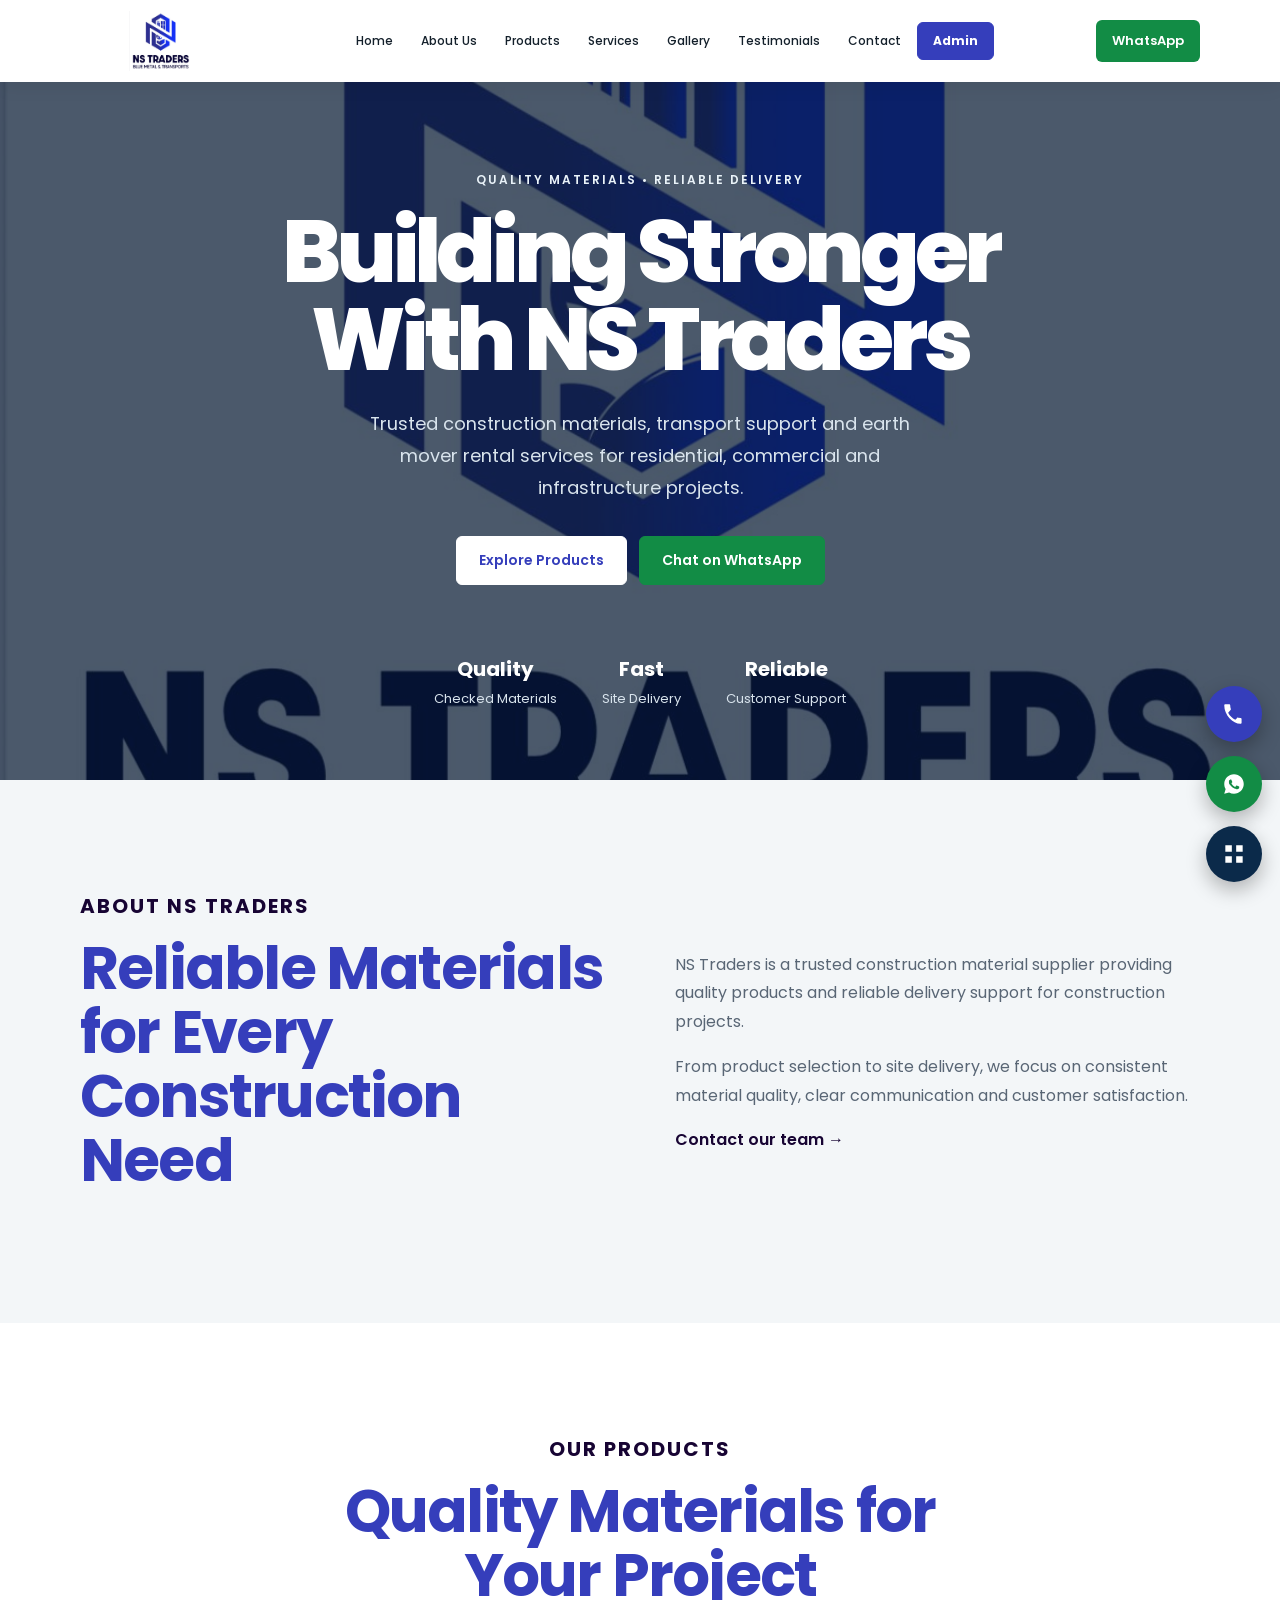
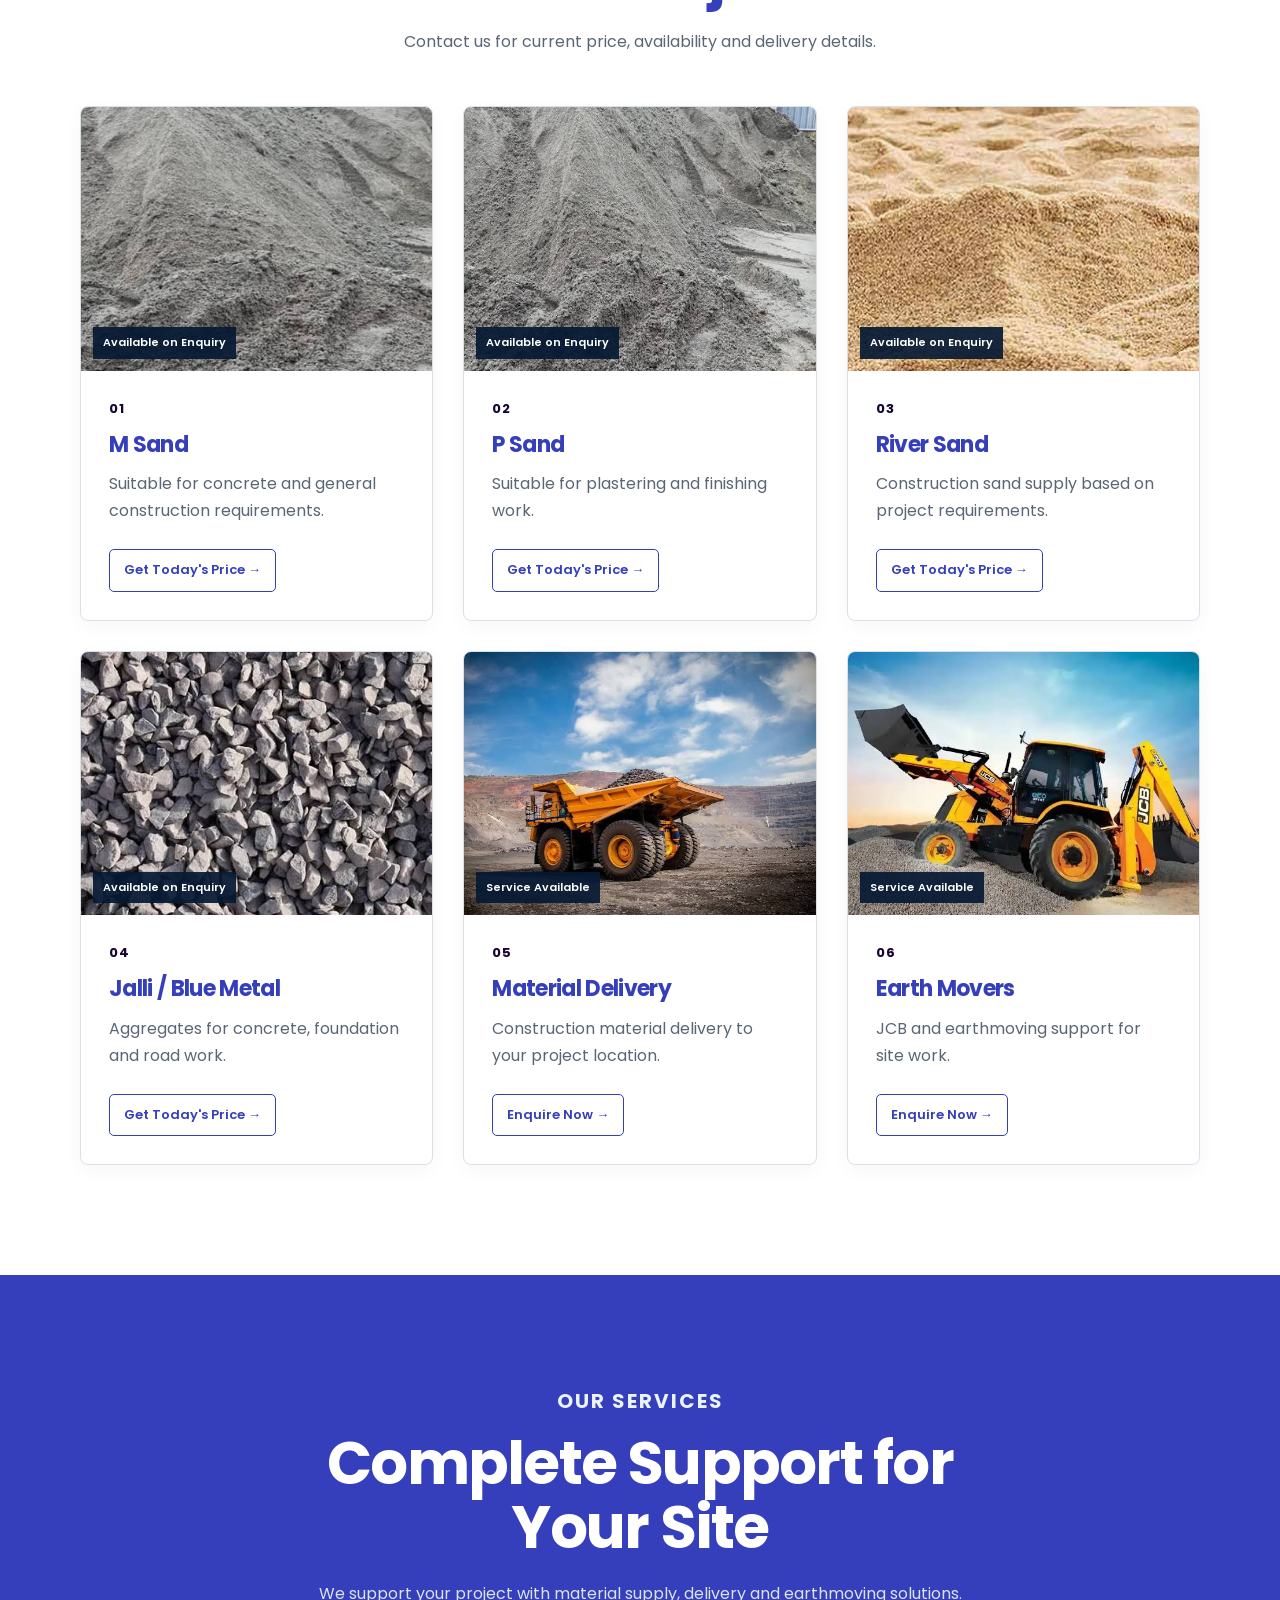
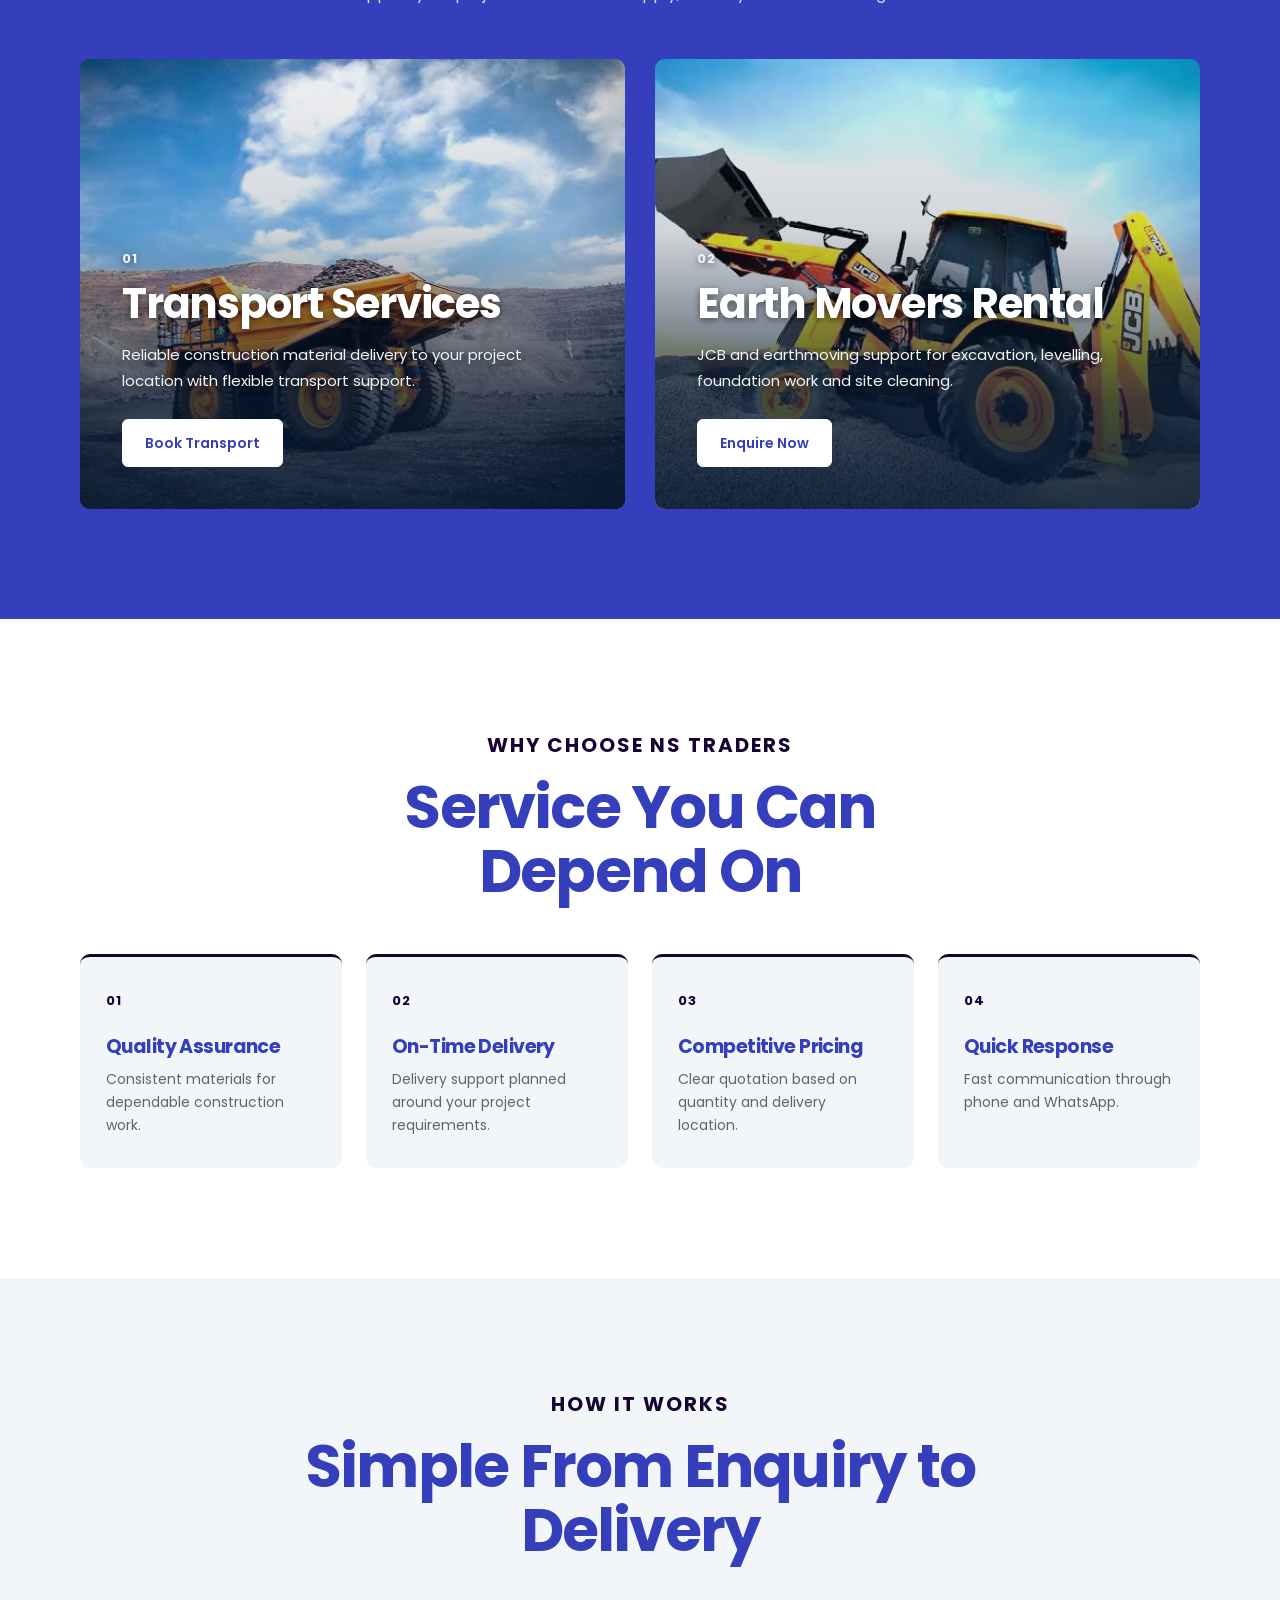
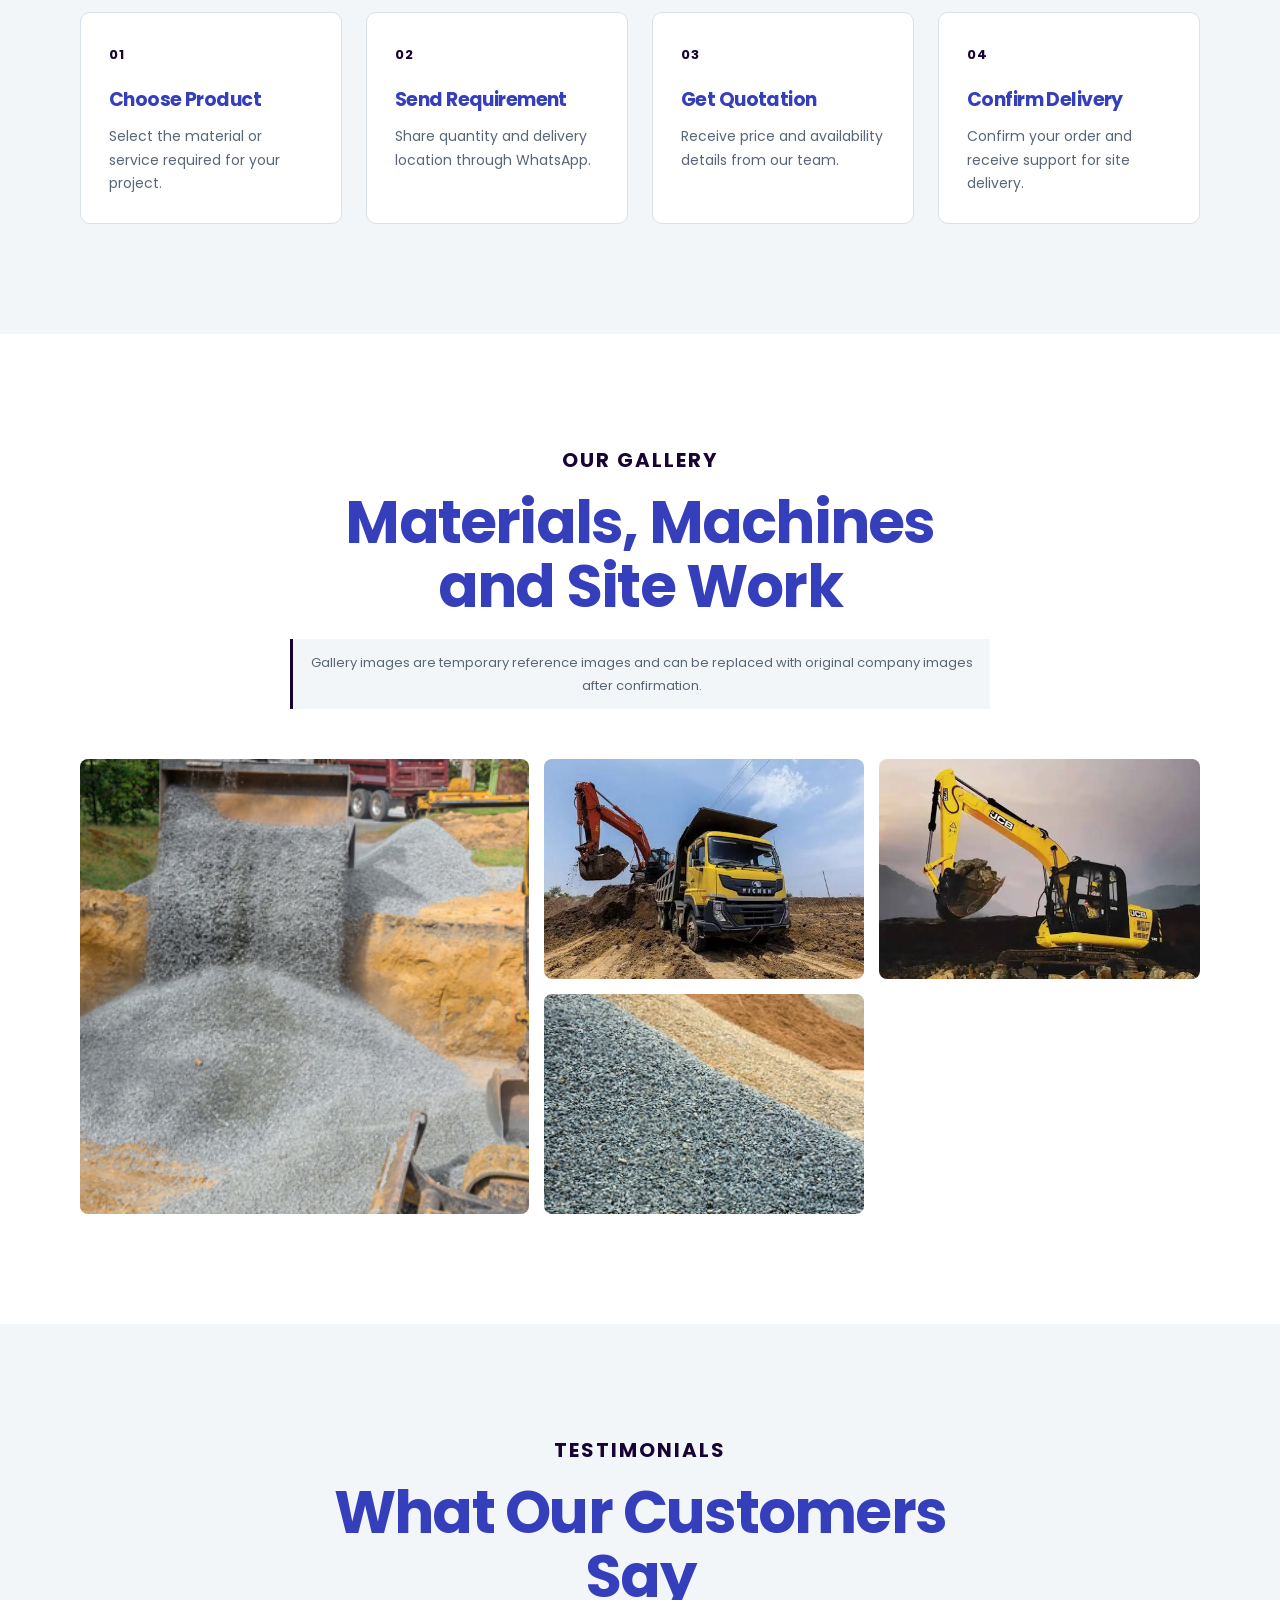
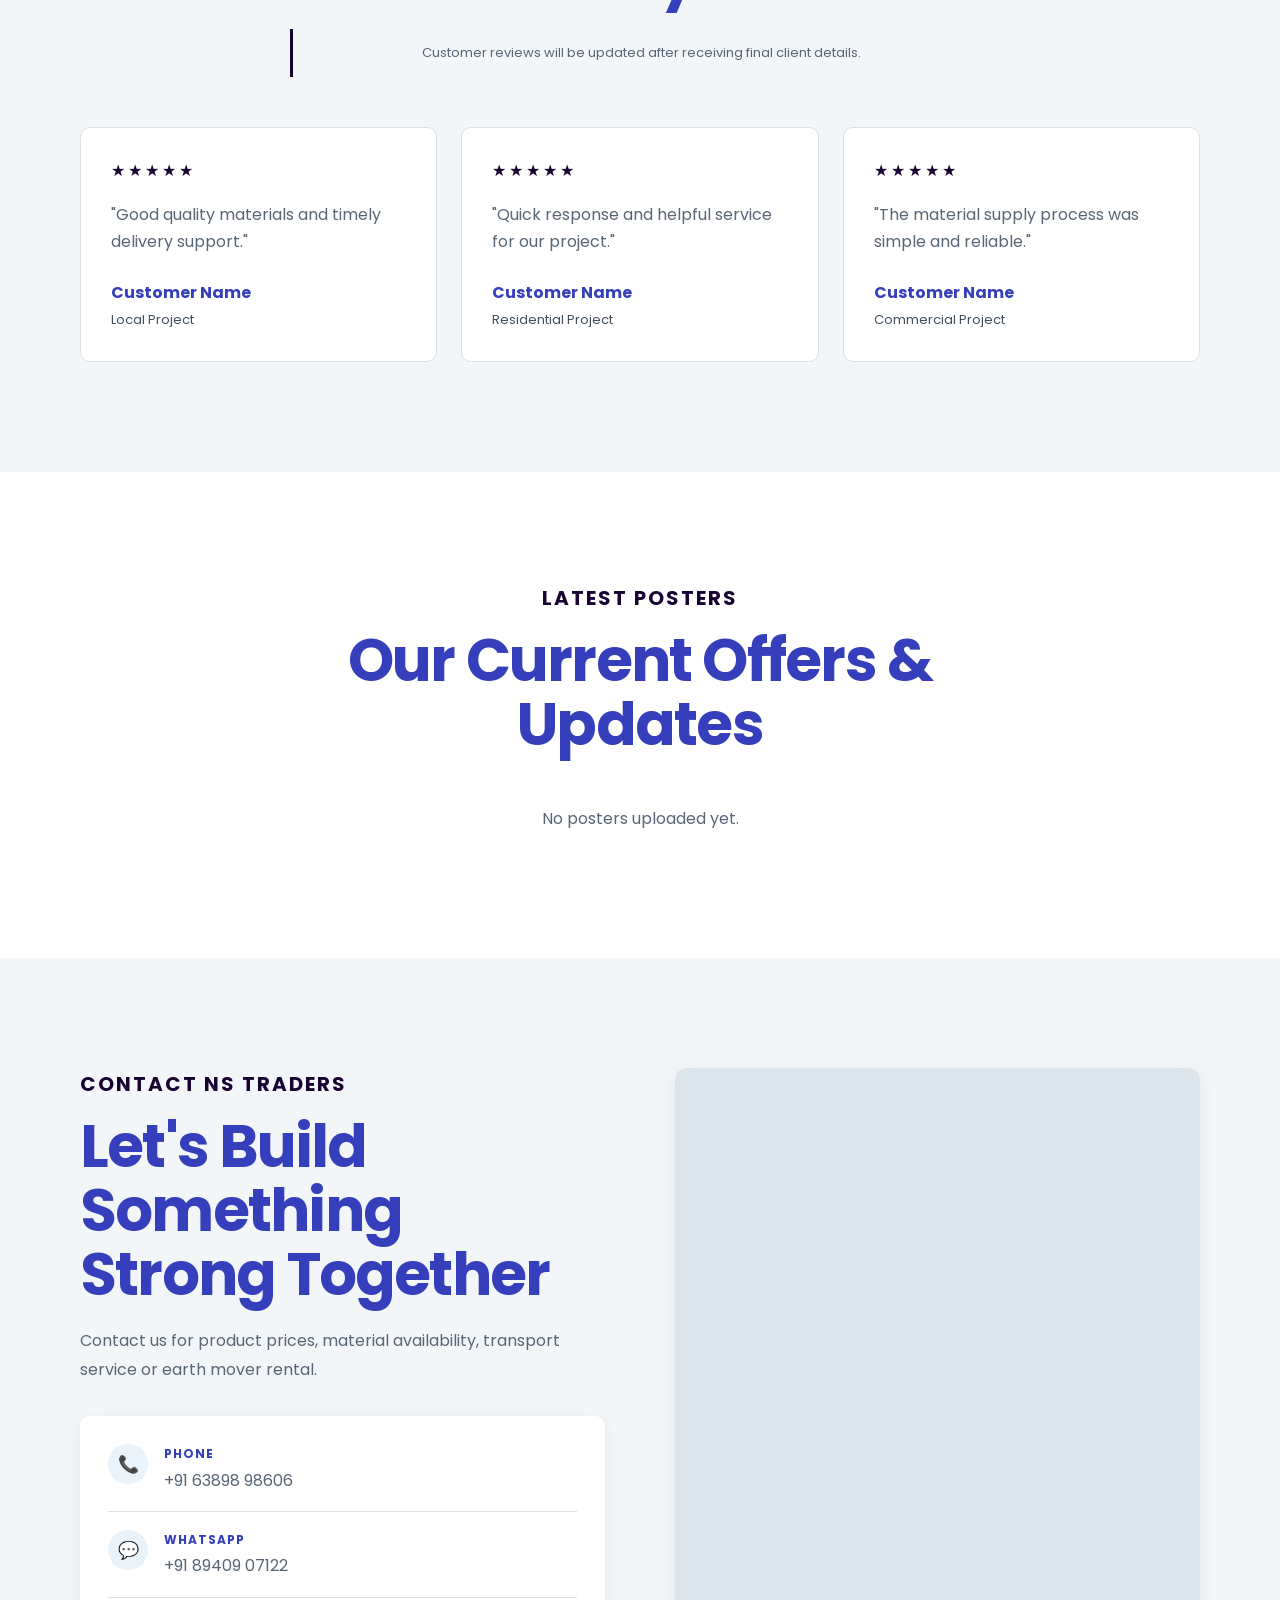
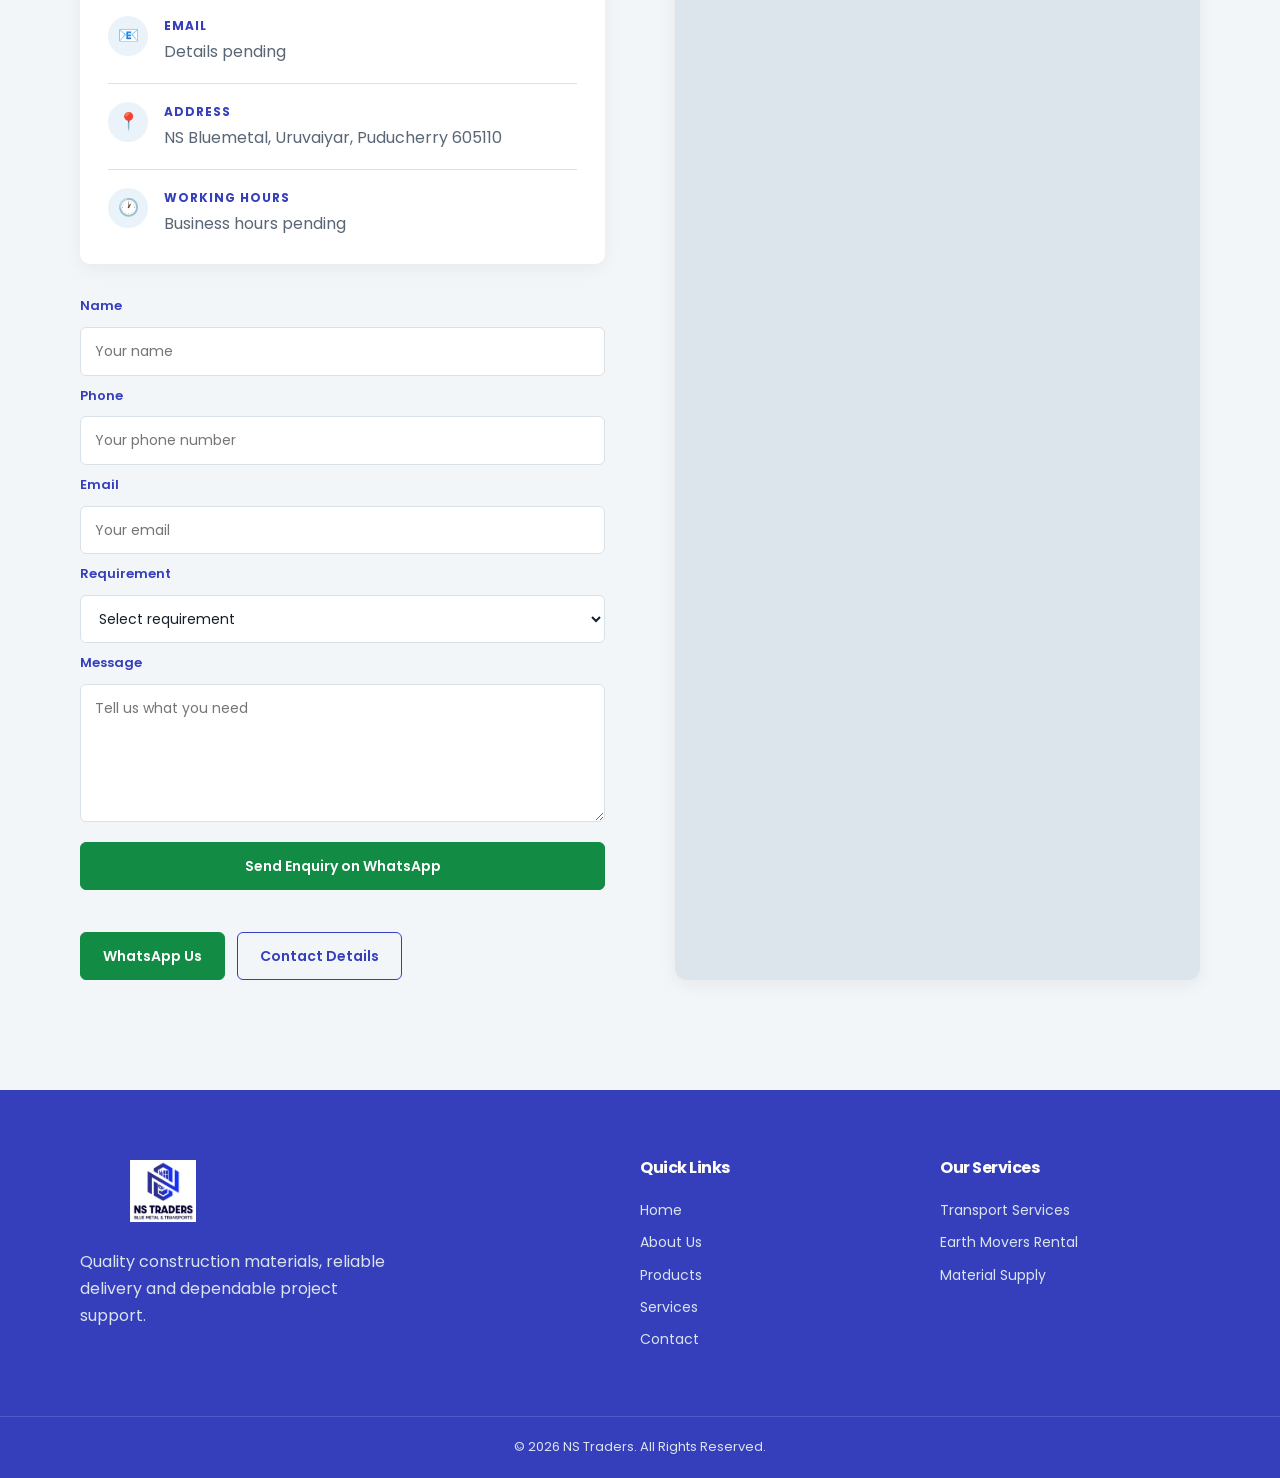
==== commit 8fe70391: "Change greeting from 'Hello' to 'Goodbye'" ====
--- a/index.html
+++ b/index.html
@@ -268,8 +268,8 @@
           <h2>Let's Build Something Strong Together</h2>
           <p class="contact-description">Contact us for product prices, material availability, transport service or earth mover rental.</p>
           <div class="contact-info">
-            <div class="contact-info-item"><span class="contact-icon">📞</span><div><strong>Phone</strong><p>+91 63808 08606</p></div></div>
-            <div class="contact-info-item"><span class="contact-icon">💬</span><div><strong>WhatsApp</strong><p>+91 63808 08606</p></div></div>
+            <div class="contact-info-item"><span class="contact-icon">📞</span><div><strong>Phone</strong><p>+91 63898 98606</p></div></div>
+            <div class="contact-info-item"><span class="contact-icon">💬</span><div><strong>WhatsApp</strong><p>+91 89409 07122</p></div></div>
             <div class="contact-info-item"><span class="contact-icon">📧</span><div><strong>Email</strong><p>Details pending</p></div></div>
             <div class="contact-info-item"><span class="contact-icon">📍</span><div><strong>Address</strong><p>NS Bluemetal, Uruvaiyar, Puducherry 605110</p></div></div>
             <div class="contact-info-item"><span class="contact-icon">🕐</span><div><strong>Working Hours</strong><p>Business hours pending</p></div></div>
--- a/css/style.css
+++ b/css/style.css
@@ -846,13 +846,13 @@
   position: relative;
   aspect-ratio: 4 / 3;
   overflow: hidden;
-  background-color: #dce5ec;
+  background-color: #f0f4f8;
 }
 
 .poster-display-image img {
   width: 100%;
   height: 100%;
-  object-fit: cover;
+  object-fit: contain;
   transition: transform 0.5s ease;
 }
 
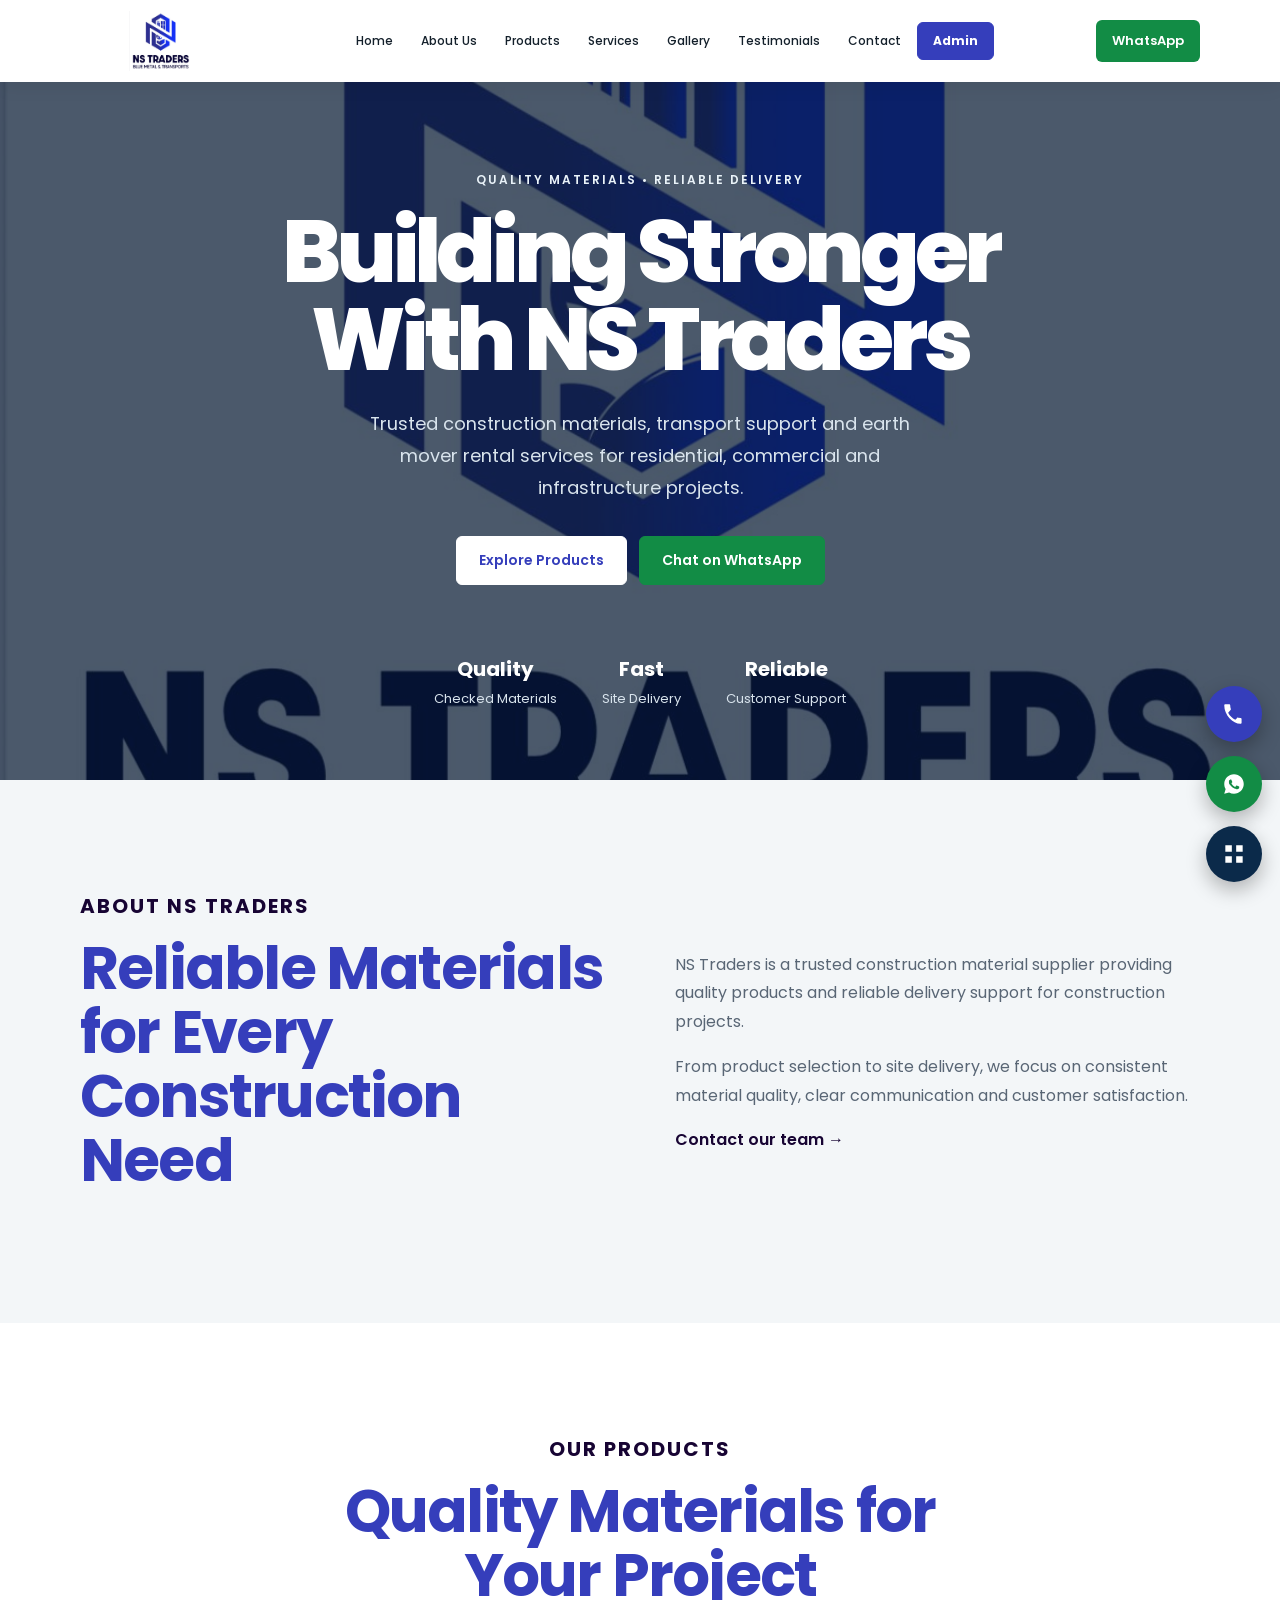
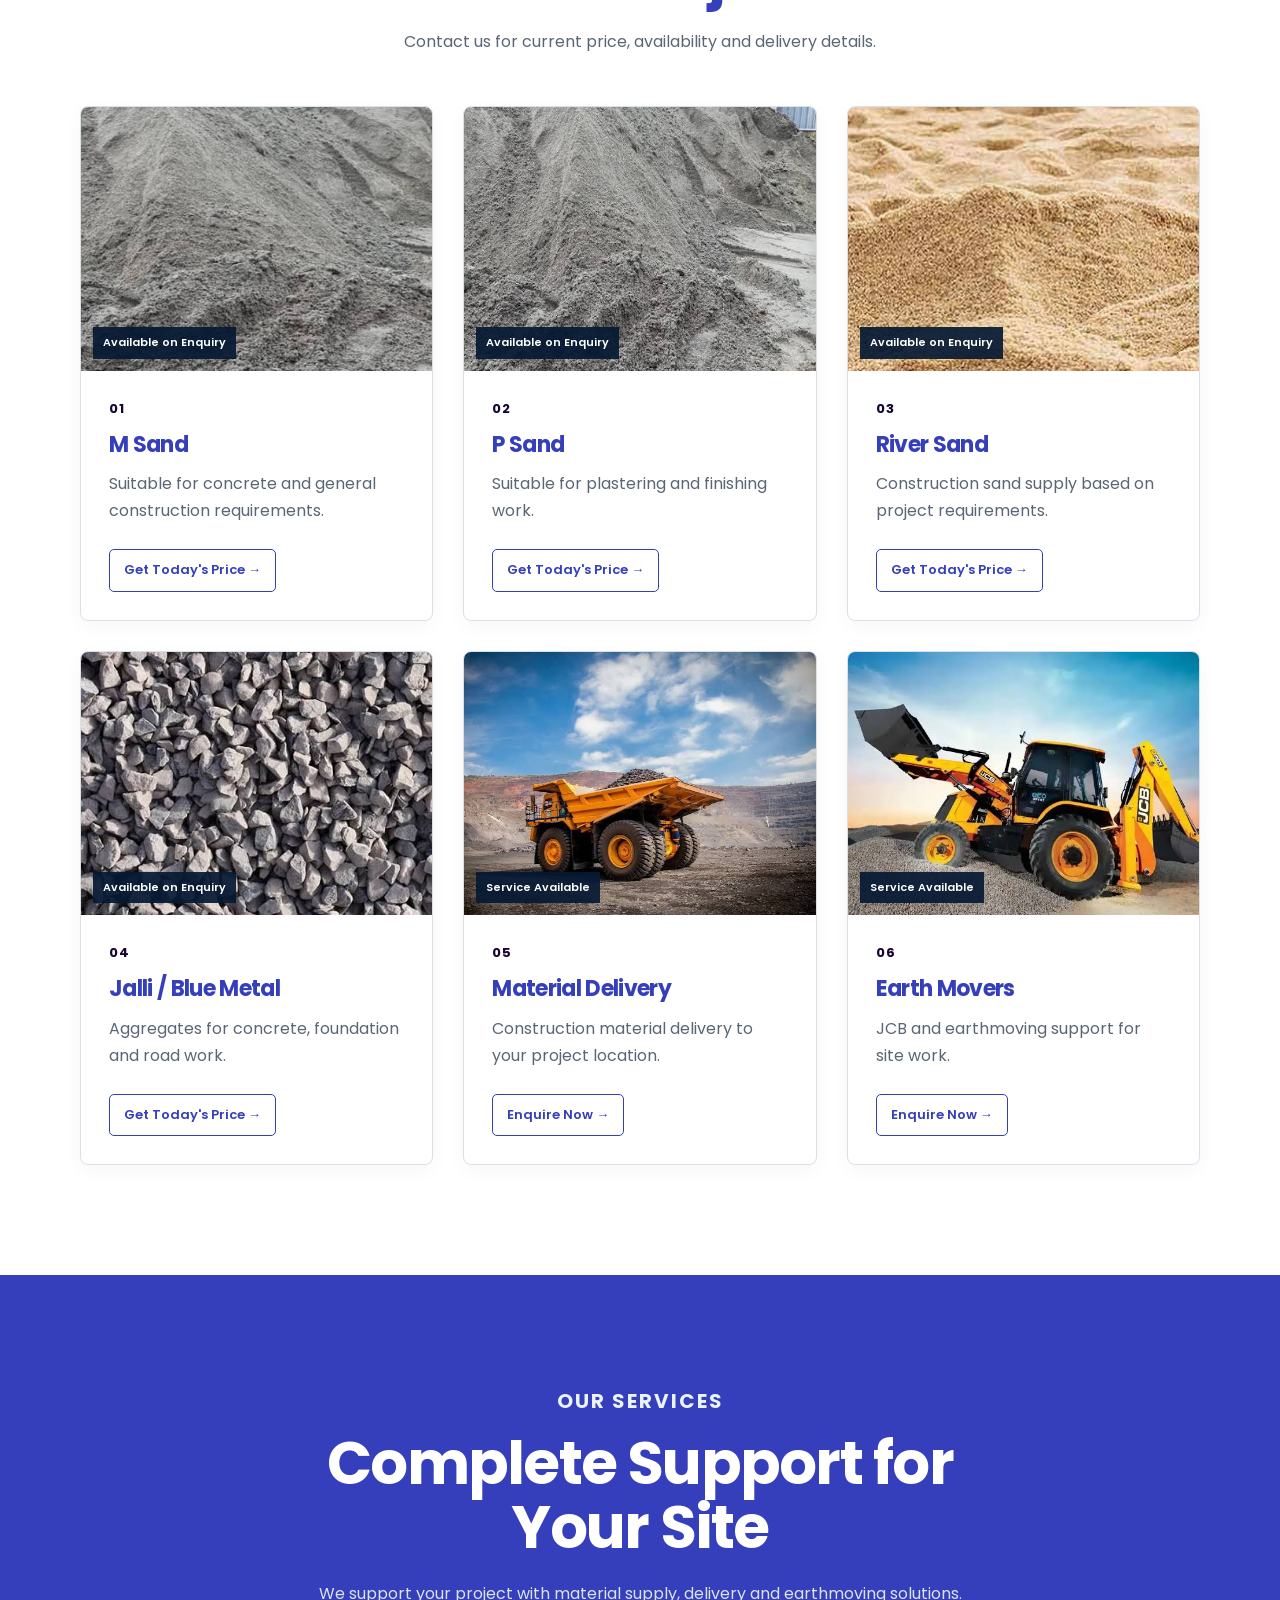
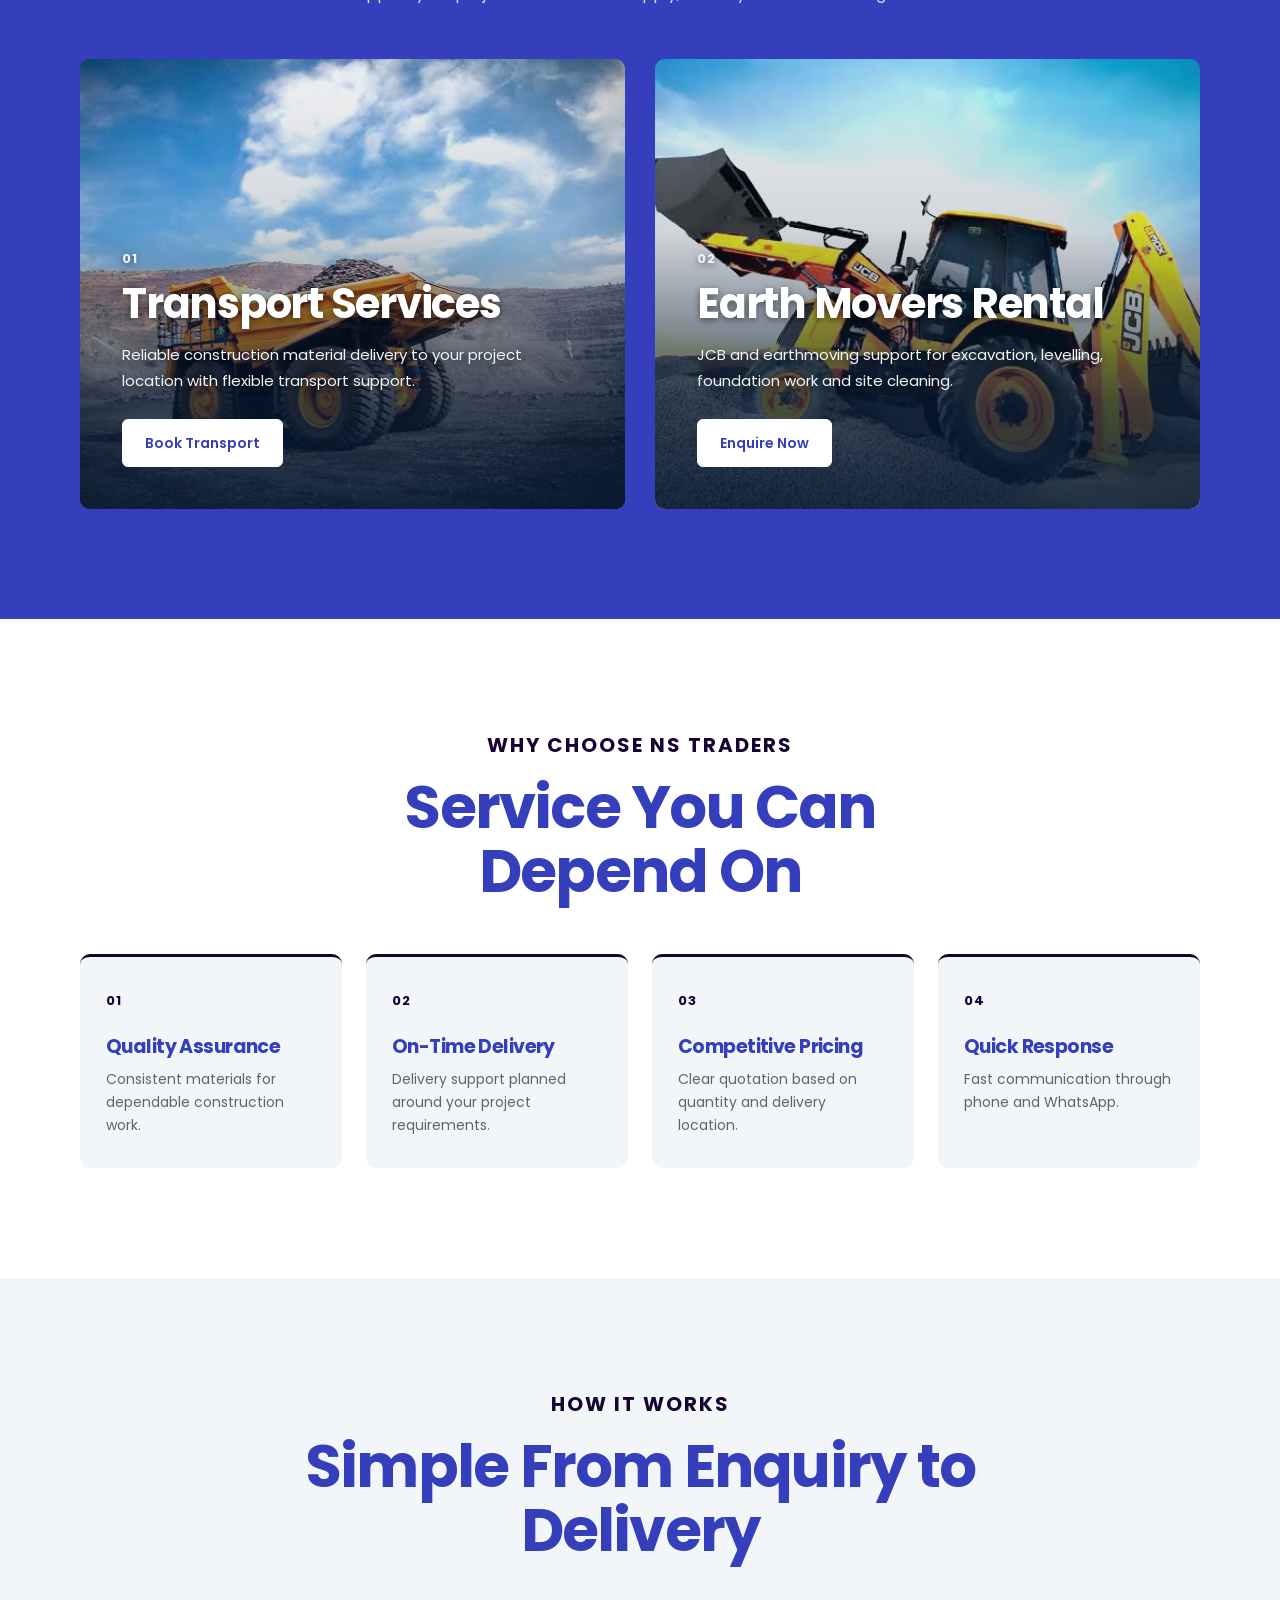
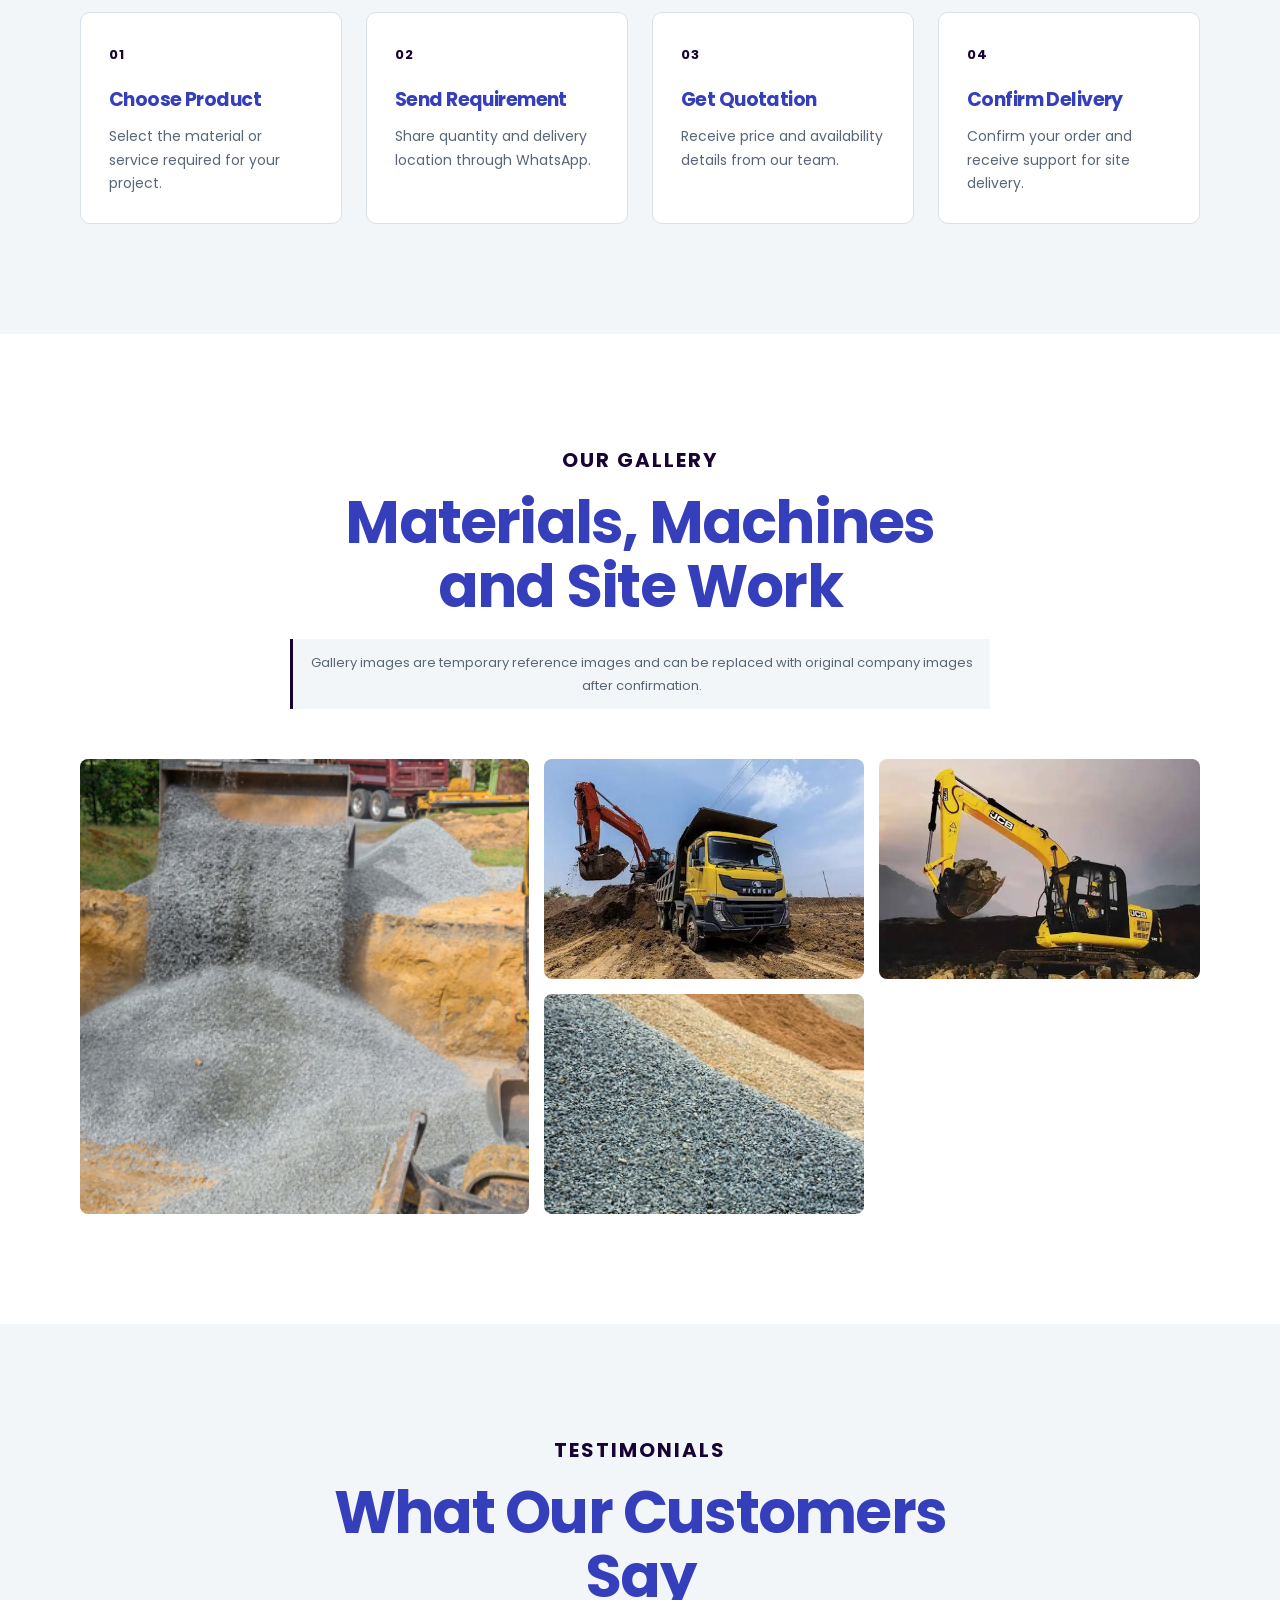
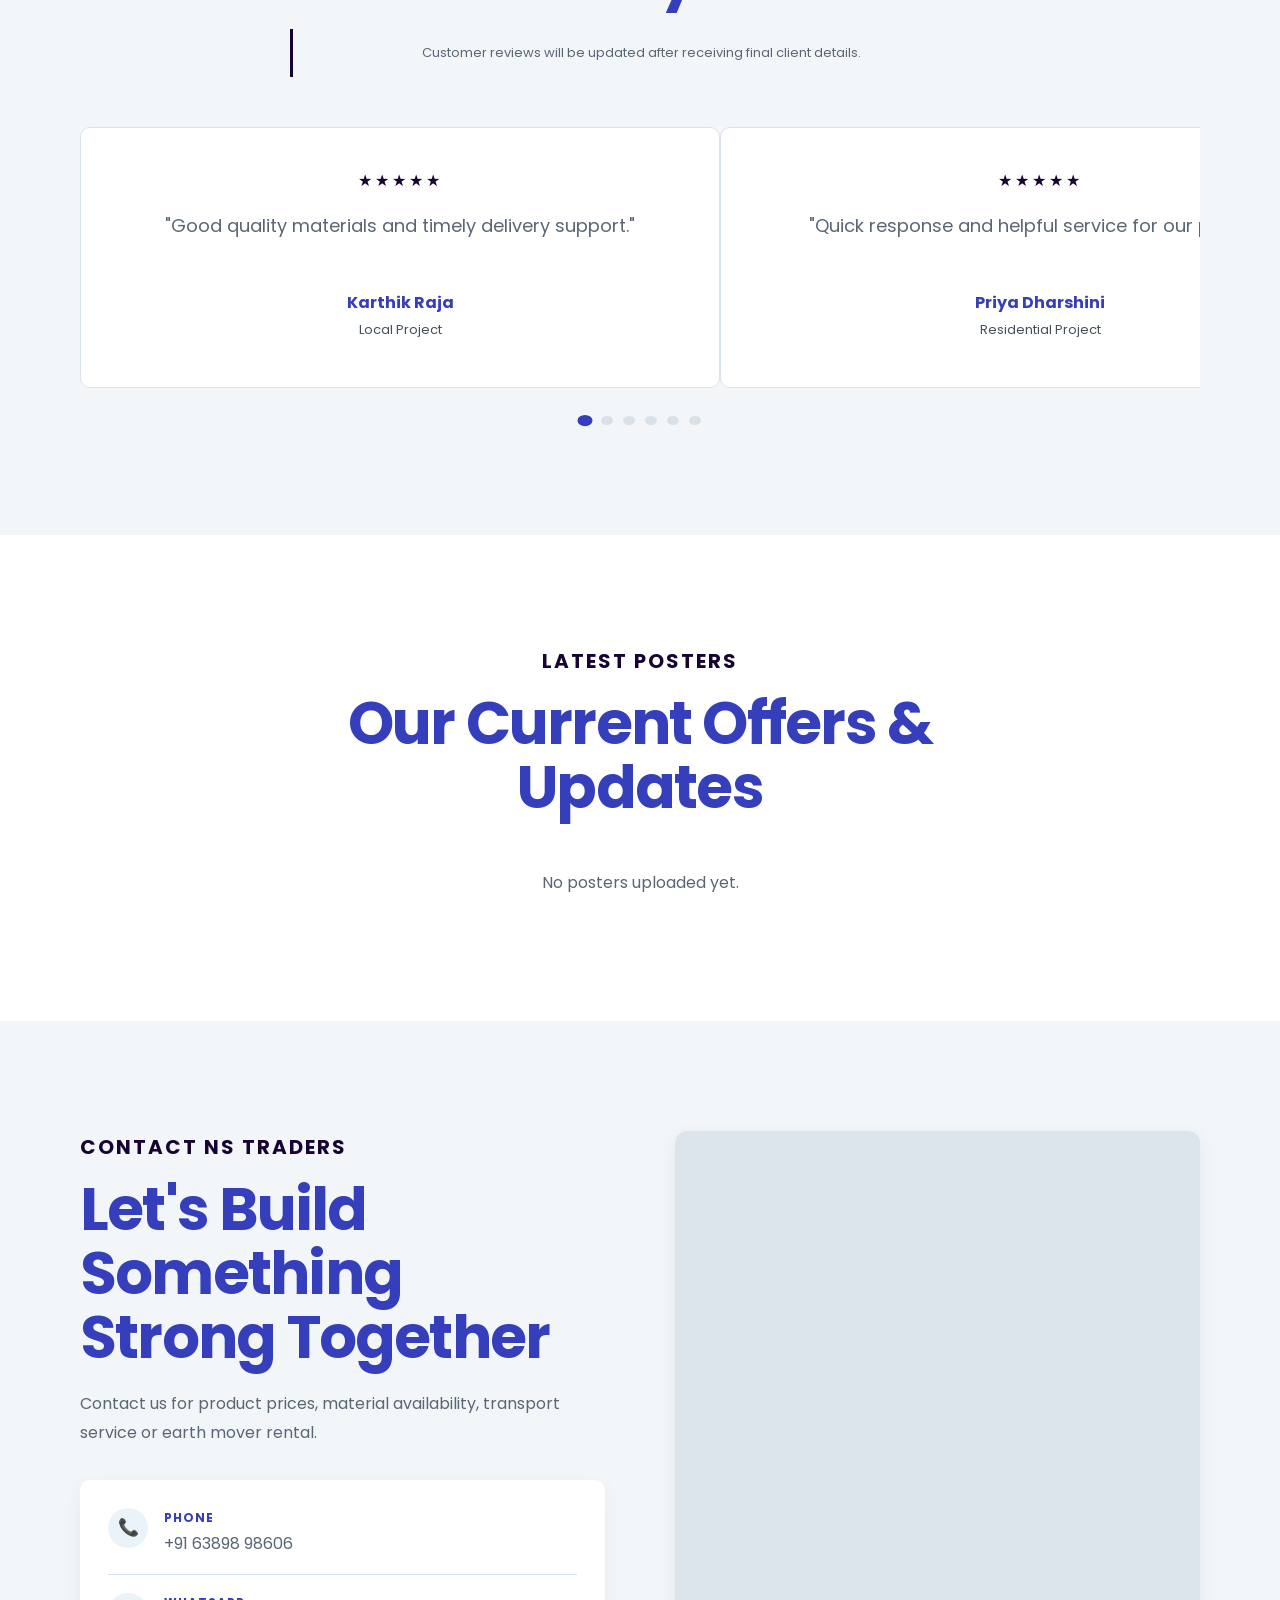
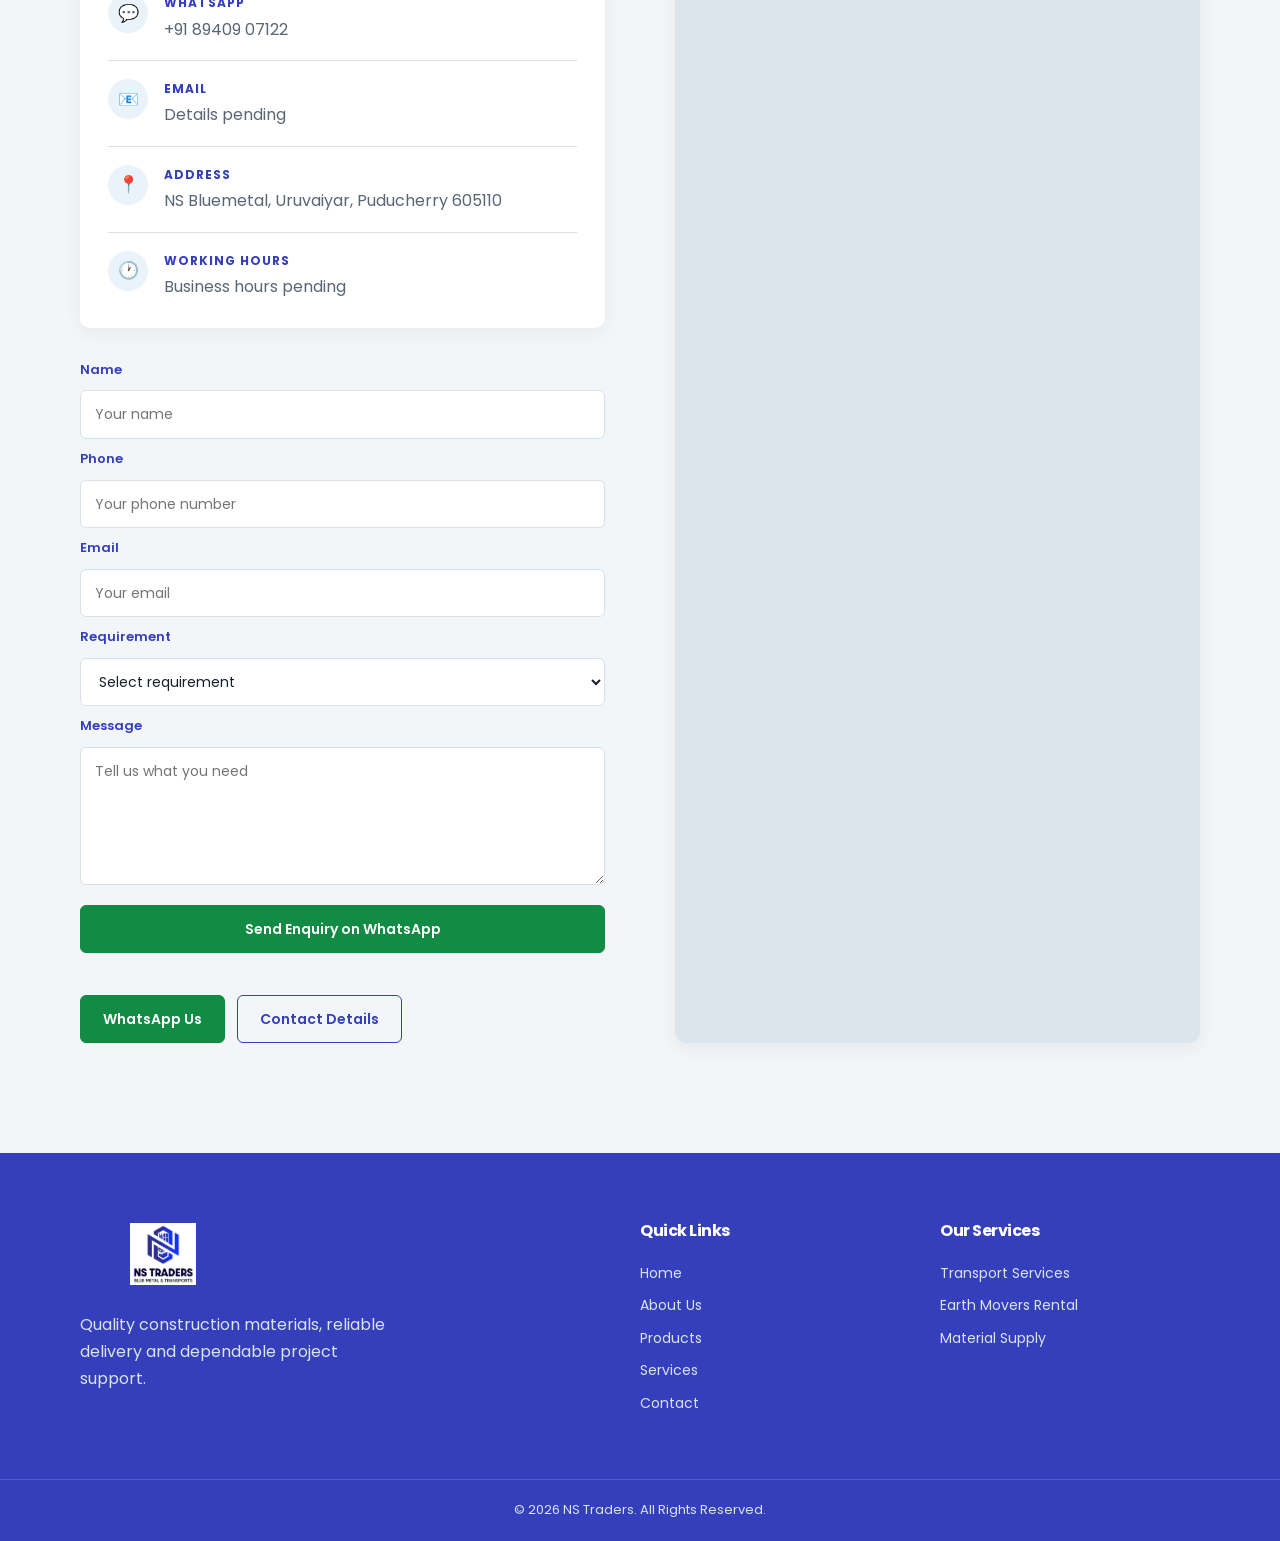
==== commit 850d9a23: "Update index.html" ====
--- a/index.html
+++ b/index.html
@@ -7,6 +7,23 @@
   <meta name="keywords" content="NS Traders, construction materials, M Sand, P Sand, River Sand, Jalli, Blue Metal, Transport, Earth Movers">
   <meta name="theme-color" content="#353ebb">
   <title>NS Traders | Construction Materials & Services</title>
+
+  <link rel="icon" type="image/png" href="images/ns-logo.png">
+  <link rel="apple-touch-icon" href="images/ns-logo.png">
+
+  <!-- Open Graph / WhatsApp, Facebook link preview -->
+  <meta property="og:type" content="website">
+  <meta property="og:site_name" content="NS Traders">
+  <meta property="og:title" content="NS Traders | Construction Materials & Services">
+  <meta property="og:description" content="NS Traders supplies quality construction materials with transport and earth mover rental services.">
+  <meta property="og:image" content="https://ns-traders.vercel.app/images/ns-logo.png">
+  <meta property="og:url" content="https://ns-traders.vercel.app/">
+
+  <!-- Twitter Card -->
+  <meta name="twitter:card" content="summary_large_image">
+  <meta name="twitter:title" content="NS Traders | Construction Materials & Services">
+  <meta name="twitter:description" content="NS Traders supplies quality construction materials with transport and earth mover rental services.">
+  <meta name="twitter:image" content="https://ns-traders.vercel.app/images/ns-logo.png">
   <link rel="preconnect" href="https://fonts.googleapis.com">
   <link rel="preconnect" href="https://fonts.gstatic.com" crossorigin>
   <link href="https://fonts.googleapis.com/css2?family=Poppins:wght@400;500;600;700;800&display=swap" rel="stylesheet">
@@ -31,7 +48,7 @@
         <li><a href="#gallery">Gallery</a></li>
         <li><a href="#testimonials">Testimonials</a></li>
         <li><a href="#contact">Contact</a></li>
-        <li><button id="adminButton" class="admin-nav-link" type="button">Admin</button></li>
+        <li><a href="upload-poster.html" class="admin-nav-link">Admin</a></li>
       </ul>
 
       <a href="#contact" class="nav-whatsapp" id="navWhatsapp">WhatsApp</a>
@@ -243,11 +260,17 @@
           <h2>What Our Customers Say</h2>
           <p class="demo-note">Customer reviews will be updated after receiving final client details.</p>
         </div>
-        <div class="testimonial-grid">
-          <article class="testimonial-card reveal"><div class="stars">★★★★★</div><p>"Good quality materials and timely delivery support."</p><strong>Customer Name</strong><span>Local Project</span></article>
-          <article class="testimonial-card reveal"><div class="stars">★★★★★</div><p>"Quick response and helpful service for our project."</p><strong>Customer Name</strong><span>Residential Project</span></article>
-          <article class="testimonial-card reveal"><div class="stars">★★★★★</div><p>"The material supply process was simple and reliable."</p><strong>Customer Name</strong><span>Commercial Project</span></article>
-        </div>
+        <div class="testimonial-slider reveal">
+          <div class="testimonial-track" id="testimonialTrack">
+            <article class="testimonial-card"><div class="stars">★★★★★</div><p>"Good quality materials and timely delivery support."</p><strong>Karthik Raja</strong><span>Local Project</span></article>
+            <article class="testimonial-card"><div class="stars">★★★★★</div><p>"Quick response and helpful service for our project."</p><strong>Priya Dharshini</strong><span>Residential Project</span></article>
+            <article class="testimonial-card"><div class="stars">★★★★★</div><p>"The material supply process was simple and reliable."</p><strong>Suresh Kumar</strong><span>Commercial Project</span></article>
+            <article class="testimonial-card"><div class="stars">★★★★★</div><p>"Materials arrived on schedule and matched what we ordered."</p><strong>Vignesh Babu</strong><span>Infrastructure Project</span></article>
+            <article class="testimonial-card"><div class="stars">★★★★★</div><p>"Transport support made site delivery easy to plan around."</p><strong>Meena Loganathan</strong><span>Residential Project</span></article>
+            <article class="testimonial-card"><div class="stars">★★★★★</div><p>"Earth mover rental was well maintained and ready on time."</p><strong>Arun Prakash</strong><span>Commercial Project</span></article>
+          </div>
+        </div>
+        <div class="testimonial-dots" id="testimonialDots"></div>
       </div>
     </section>
 
--- a/css/style.css
+++ b/css/style.css
@@ -771,23 +771,53 @@
   background-color: var(--light-gray);
 }
 
-.testimonial-grid {
-  display: grid;
-  grid-template-columns: repeat(3, minmax(0, 1fr));
-  gap: 24px;
+.testimonial-slider {
+  position: relative;
+  overflow: hidden;
+}
+
+.testimonial-track {
+  display: flex;
+  transition: transform 0.6s ease;
 }
 
 .testimonial-card {
-  padding: 30px;
+  flex: 0 0 100%;
+  min-width: 0;
+  max-width: 640px;
+  margin-inline: auto;
+  padding: 40px;
   border: 1px solid var(--border-gray);
   border-radius: 10px;
   background-color: var(--white);
-  transition: transform 0.3s ease, box-shadow 0.3s ease;
+  text-align: center;
+  transition: box-shadow 0.3s ease;
 }
 
 .testimonial-card:hover {
-  transform: translateY(-6px);
   box-shadow: var(--shadow);
+}
+
+.testimonial-dots {
+  display: flex;
+  justify-content: center;
+  gap: 10px;
+  margin-top: 28px;
+}
+
+.testimonial-dot {
+  width: 9px;
+  height: 9px;
+  border: 0;
+  border-radius: 50%;
+  background-color: var(--border-gray);
+  cursor: pointer;
+  transition: background-color 0.3s ease, transform 0.3s ease;
+}
+
+.testimonial-dot.active {
+  background-color: var(--deep-blue);
+  transform: scale(1.25);
 }
 
 .stars {
@@ -800,6 +830,7 @@
   min-height: 55px;
   margin-bottom: 24px;
   color: var(--text-muted);
+  font-size: 18px;
   line-height: 1.7;
 }
 
@@ -1209,14 +1240,12 @@
 
 .features-grid .reveal:nth-child(2),
 .process-grid .reveal:nth-child(2),
-.services-grid .reveal:nth-child(2),
-.testimonial-grid .reveal:nth-child(2) {
+.services-grid .reveal:nth-child(2) {
   transition-delay: 0.1s;
 }
 
 .features-grid .reveal:nth-child(3),
-.process-grid .reveal:nth-child(3),
-.testimonial-grid .reveal:nth-child(3) {
+.process-grid .reveal:nth-child(3) {
   transition-delay: 0.2s;
 }
 
@@ -1330,10 +1359,6 @@
   .services-grid {
     grid-template-columns: 1fr;
   }
-
-  .testimonial-grid {
-    grid-template-columns: repeat(2, minmax(0, 1fr));
-  }
 }
 
 @media (max-width: 600px) {
@@ -1401,10 +1426,17 @@
   }
 
   .product-grid,
-  .testimonial-grid,
   .features-grid,
   .process-grid {
     grid-template-columns: 1fr;
+  }
+
+  .testimonial-card {
+    padding: 26px;
+  }
+
+  .testimonial-card p {
+    font-size: 16px;
   }
 
   .product-content {
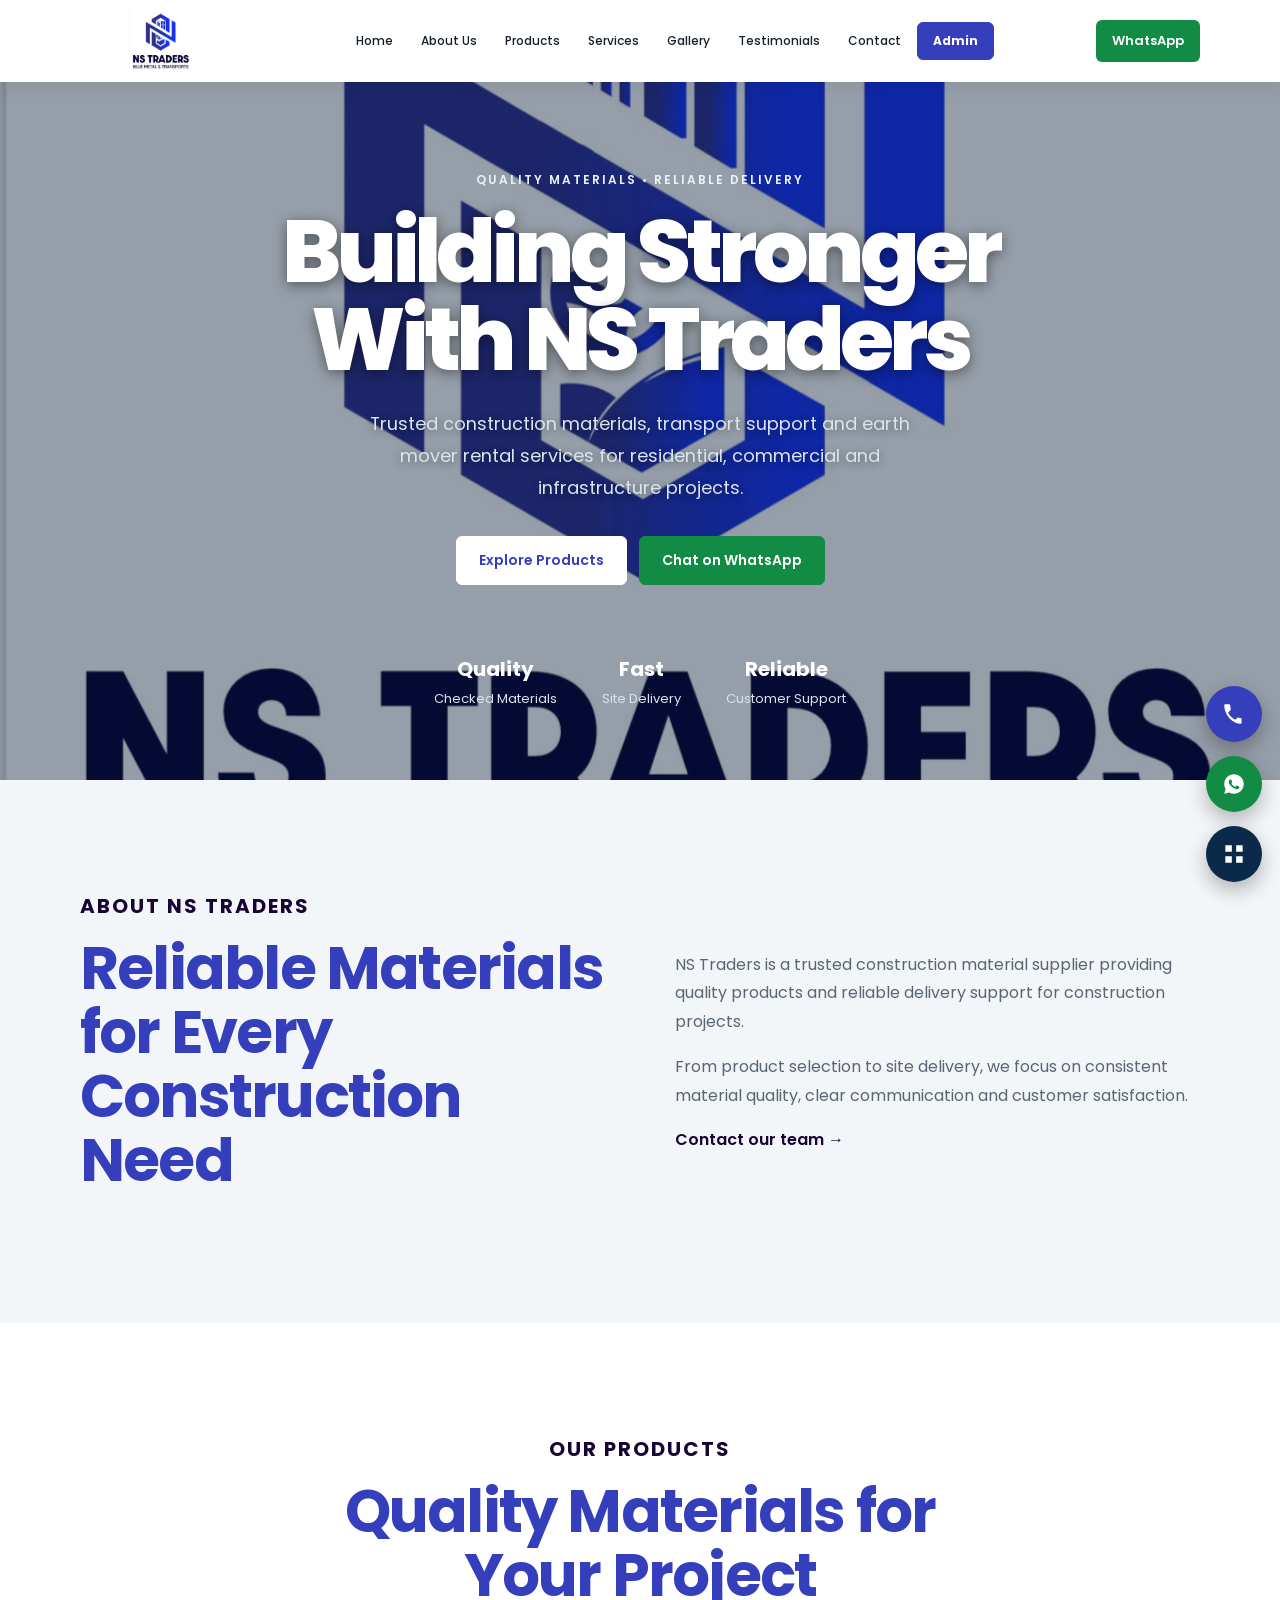
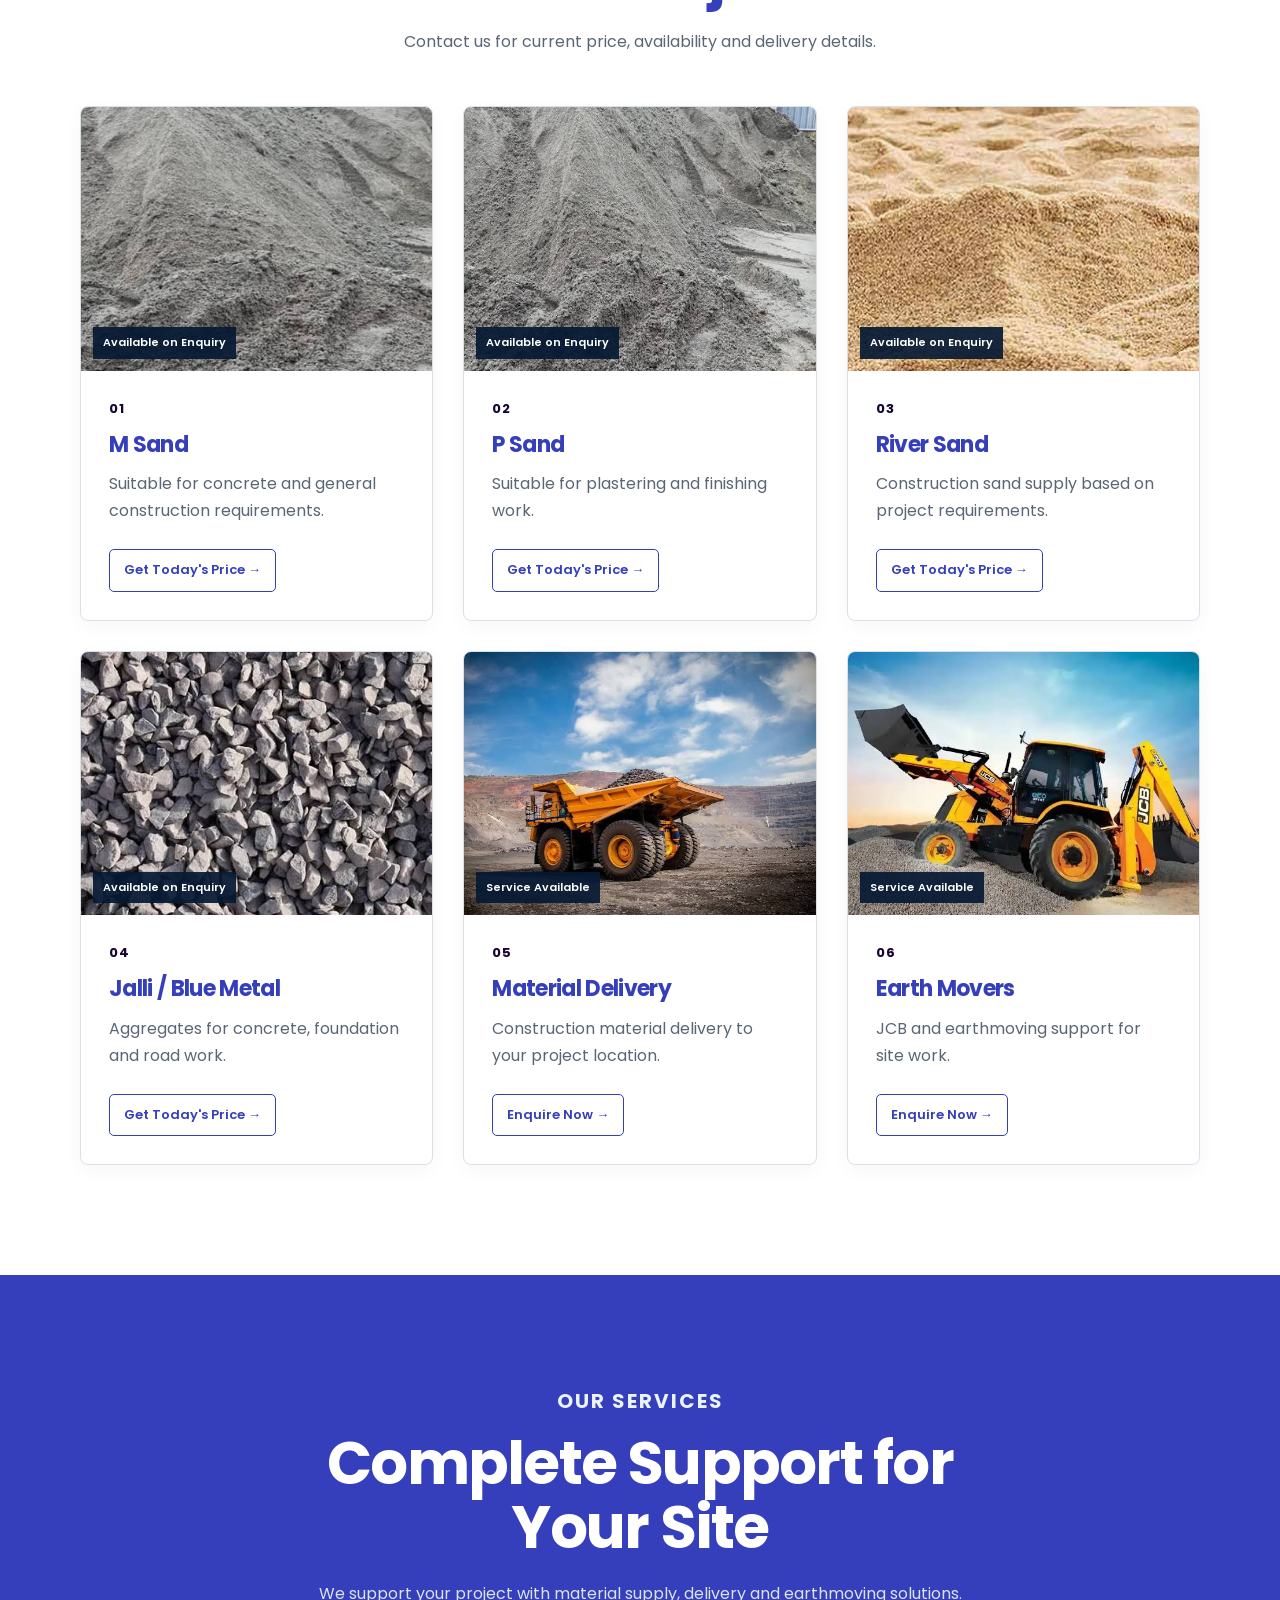
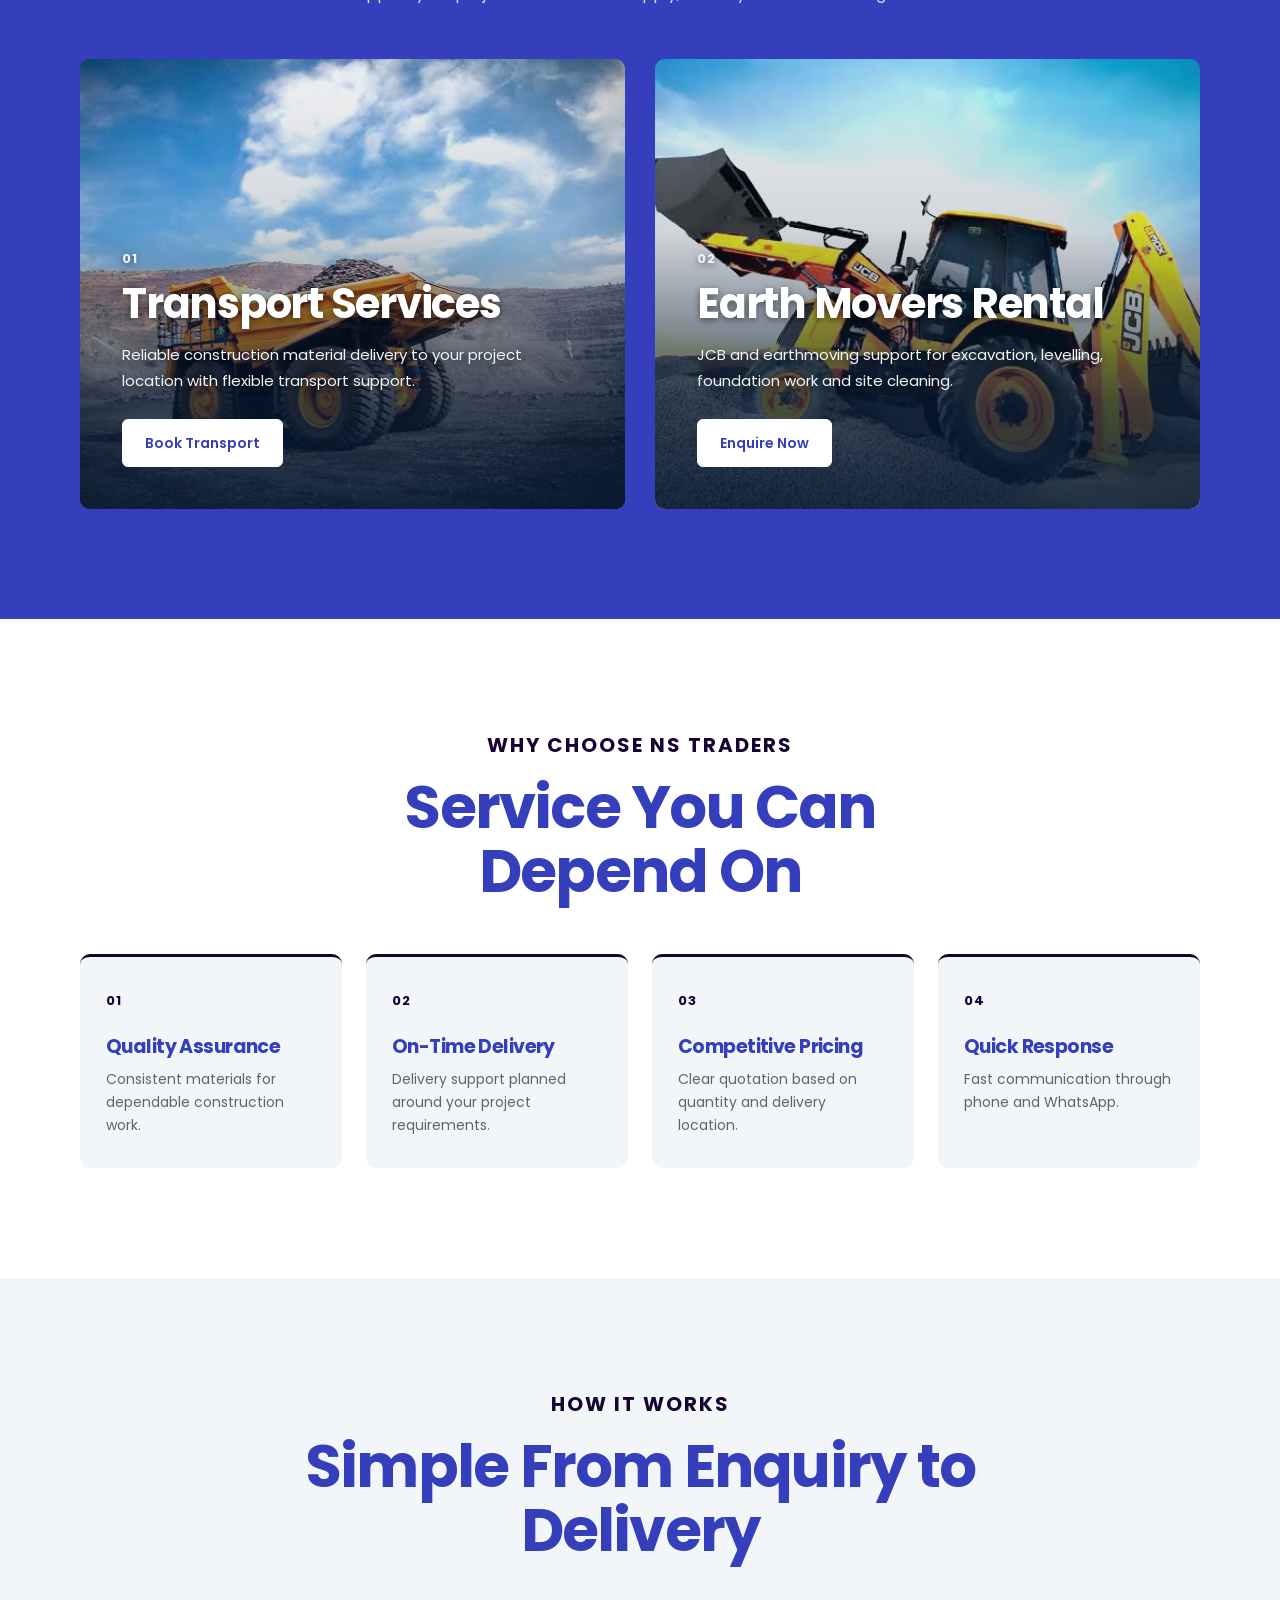
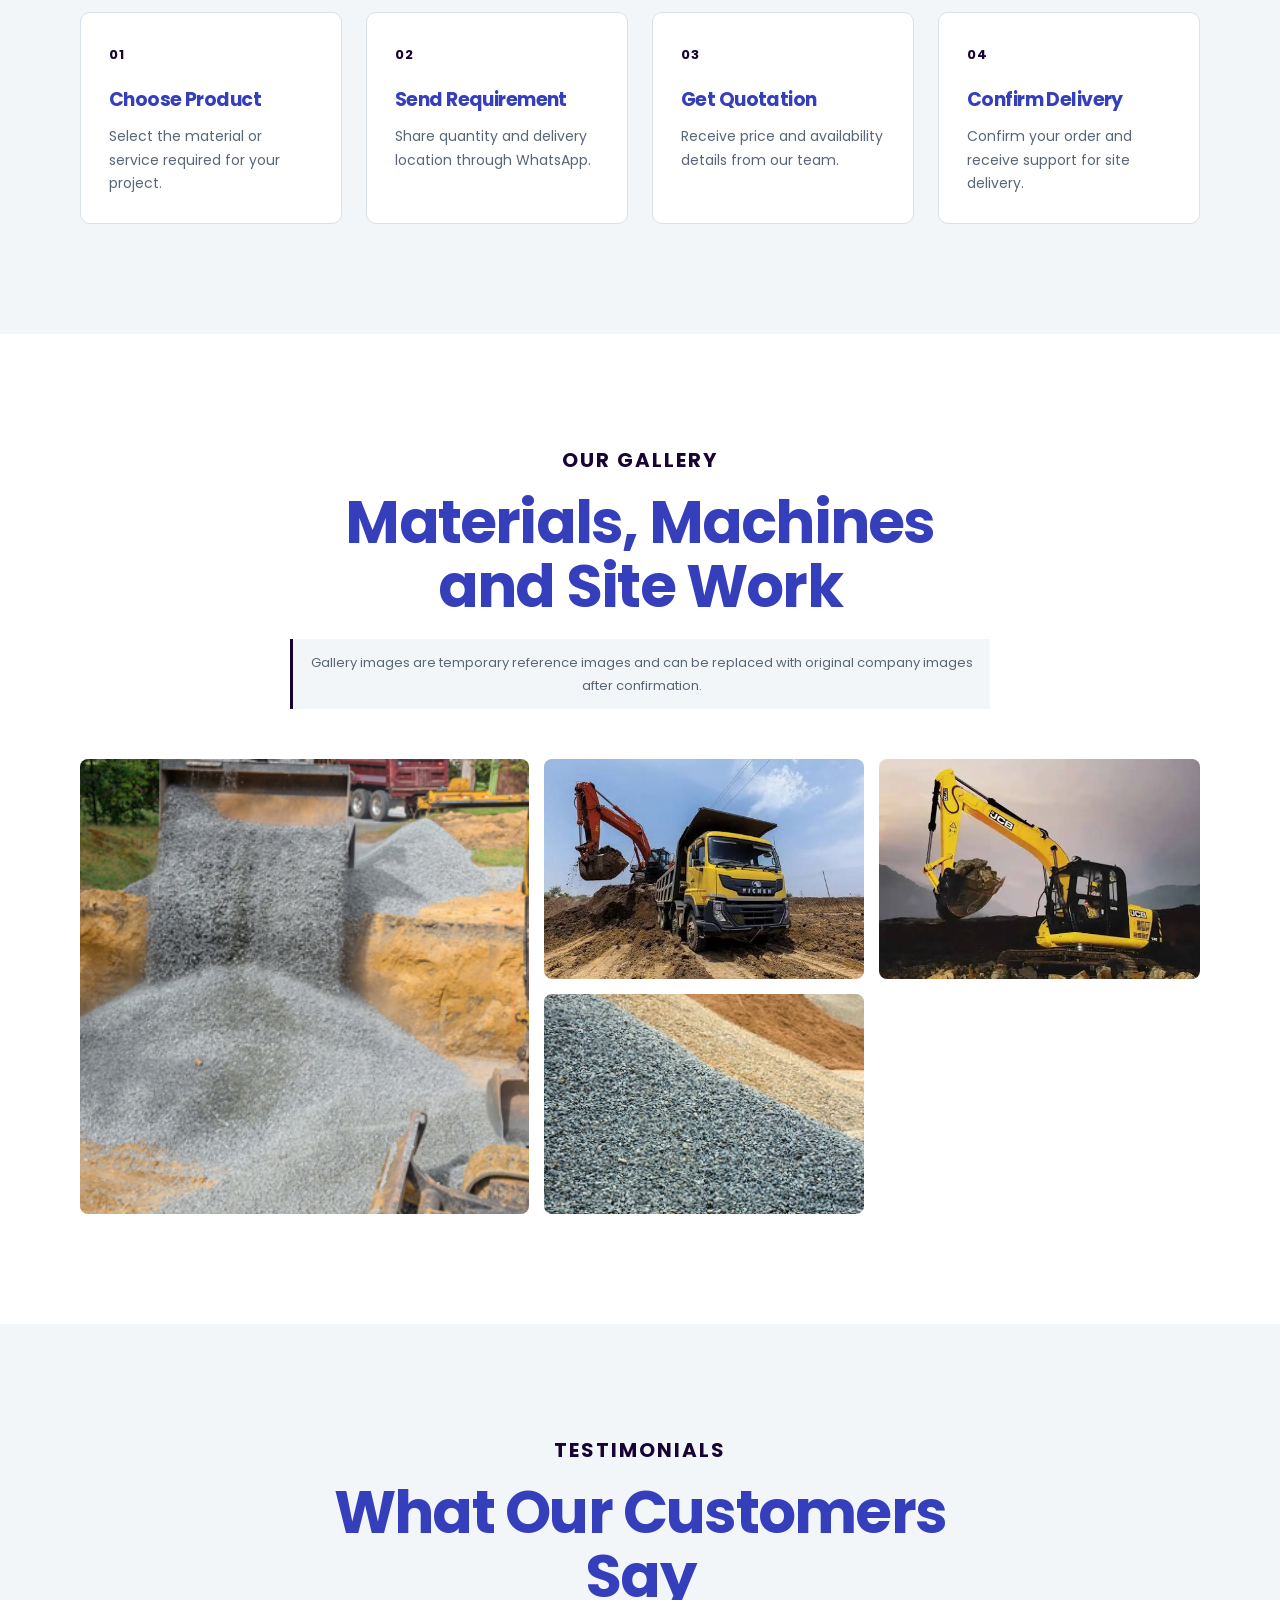
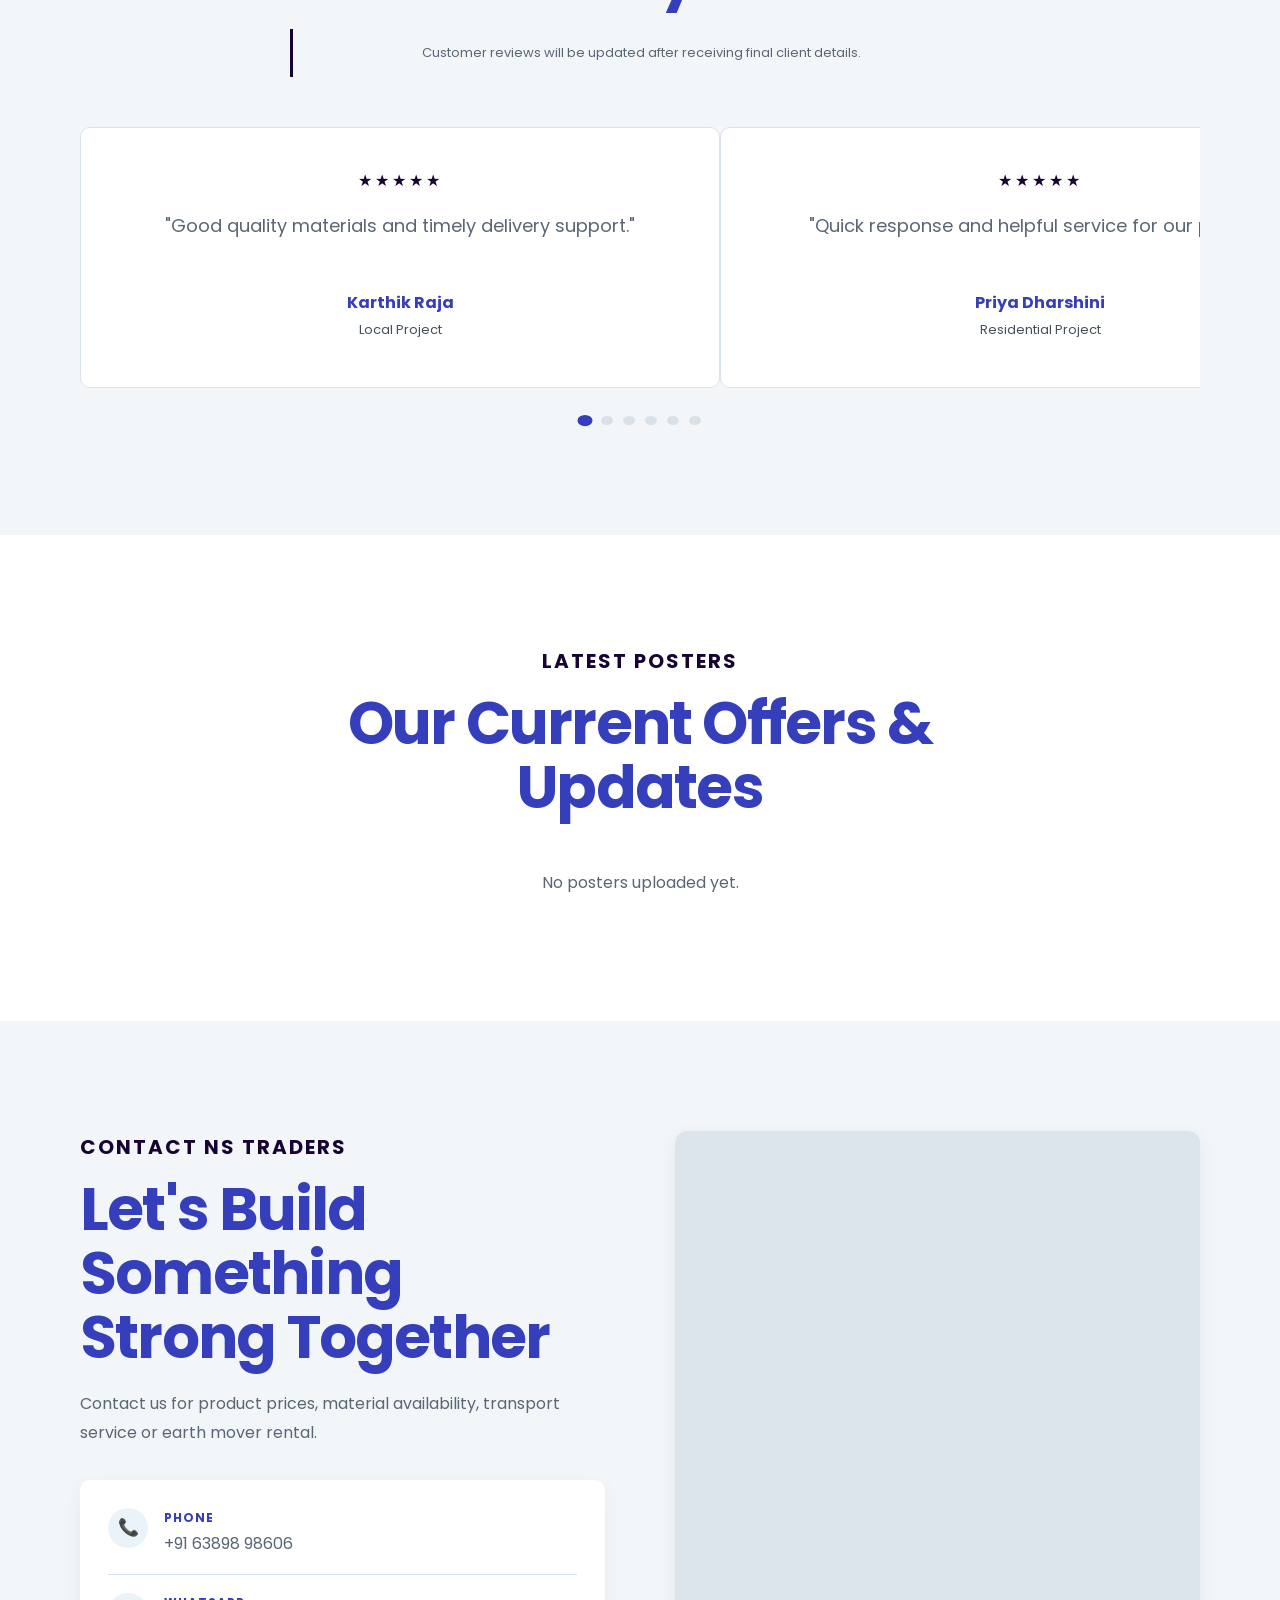
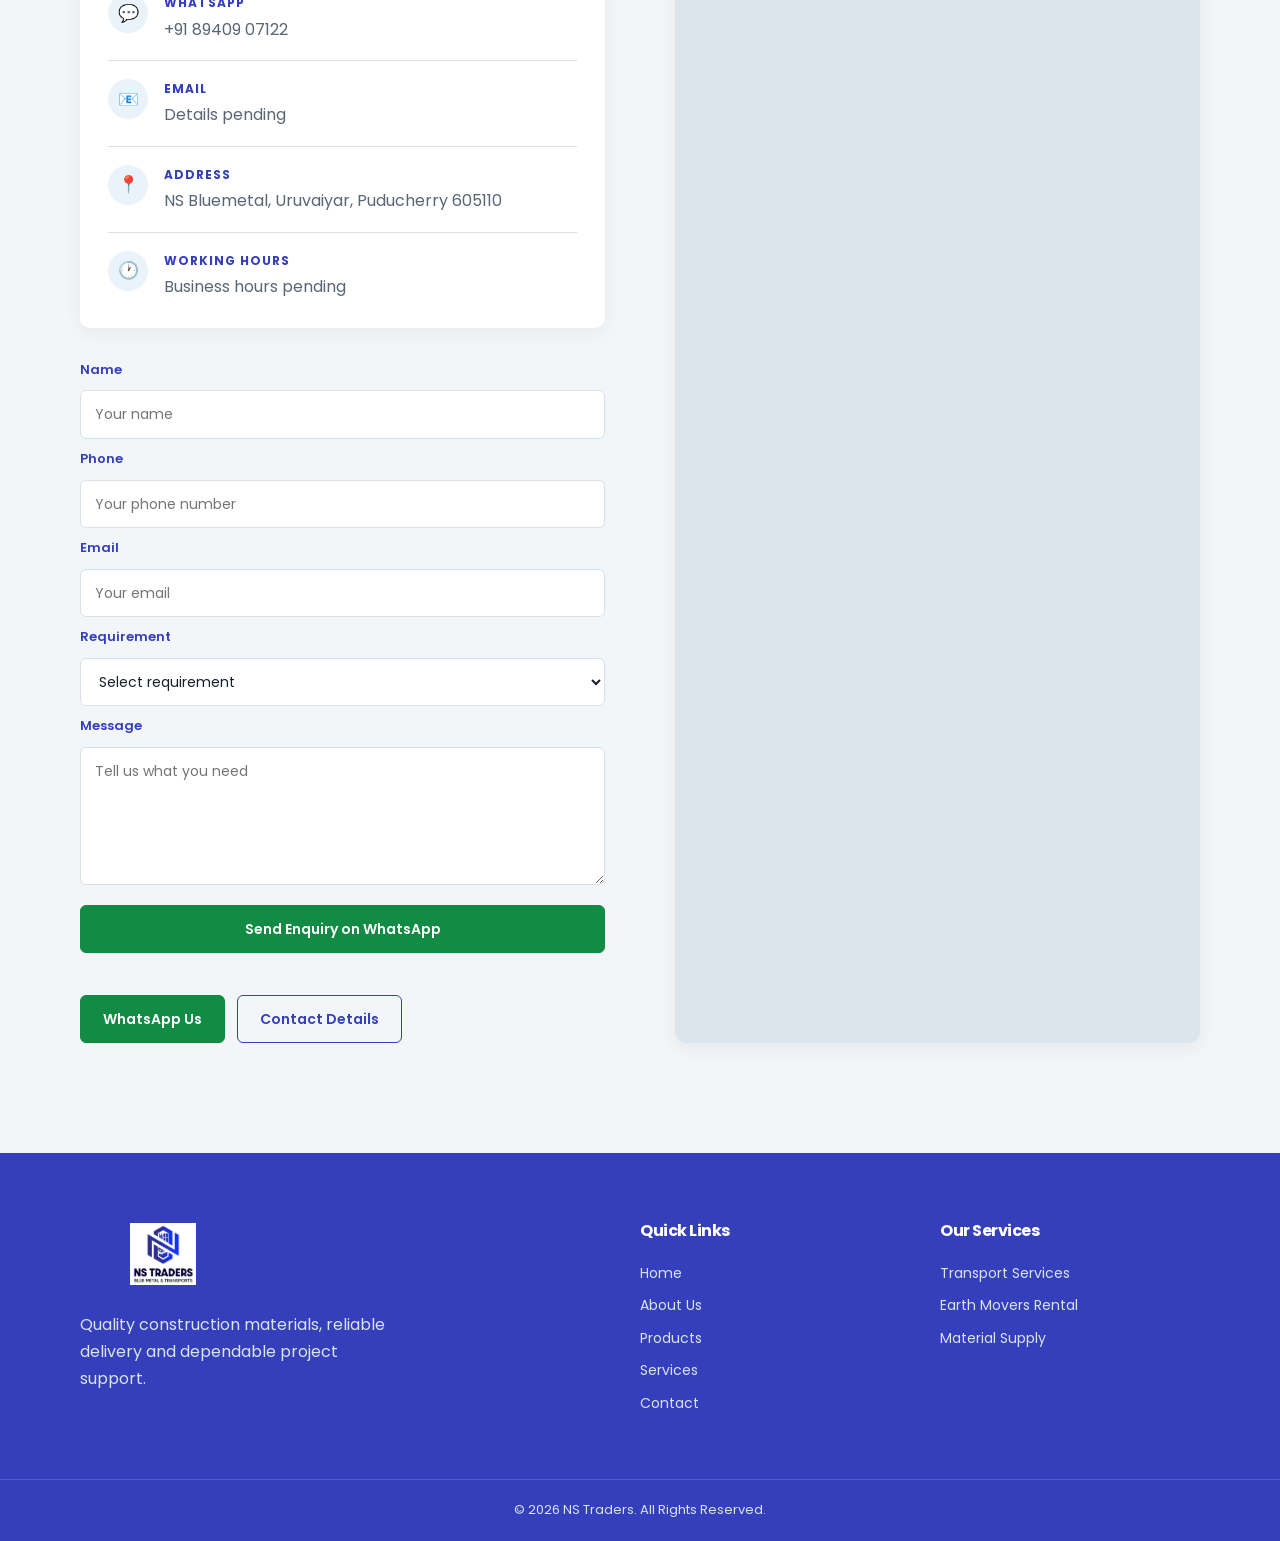
==== commit d1bdfca0: "Update index.html" ====
--- a/index.html
+++ b/index.html
@@ -58,8 +58,8 @@
   <main>
 
     <section id="home" class="hero">
-      <video class="hero-video" autoplay muted loop playsinline preload="metadata" poster="images/hero-poster.jpg" aria-hidden="true">
-        <source src="videos/ns-traders-hero.mp4" type="video/mp4">
+      <video id="heroVideo" class="hero-video" autoplay muted loop playsinline preload="metadata" poster="images/hero-poster.jpg" aria-hidden="true" data-video-list="videos/ns-traders-hero-1.mp4,videos/ns-traders-hero-2.mp4,videos/ns-traders-hero-3.mp4,videos/ns-traders-hero-4.mp4">
+        <source src="videos/ns-traders-hero-1.mp4" type="video/mp4">
         Your browser does not support background video.
       </video>
       <div class="hero-overlay"></div>
@@ -260,7 +260,7 @@
           <h2>What Our Customers Say</h2>
           <p class="demo-note">Customer reviews will be updated after receiving final client details.</p>
         </div>
-        <div class="testimonial-slider reveal">
+        <div class="testimonial-slider">
           <div class="testimonial-track" id="testimonialTrack">
             <article class="testimonial-card"><div class="stars">★★★★★</div><p>"Good quality materials and timely delivery support."</p><strong>Karthik Raja</strong><span>Local Project</span></article>
             <article class="testimonial-card"><div class="stars">★★★★★</div><p>"Quick response and helpful service for our project."</p><strong>Priya Dharshini</strong><span>Residential Project</span></article>
--- a/css/style.css
+++ b/css/style.css
@@ -350,7 +350,7 @@
   position: absolute;
   inset: 0;
   z-index: 1;
-  background-color: rgba(6, 26, 51, 0.72);
+  background-color: rgba(6, 26, 51, 0.42);
 }
 
 .hero-content {
@@ -381,6 +381,7 @@
   line-height: 1;
   letter-spacing: -0.055em;
   text-wrap: balance;
+  text-shadow: 0 3px 14px rgba(0, 0, 0, 0.45);
 }
 
 .hero h1 span {
@@ -395,6 +396,7 @@
   color: var(--text-on-dark-muted);
   font-size: clamp(1rem, 1.5vw, 1.12rem);
   line-height: 1.8;
+  text-shadow: 0 2px 10px rgba(0, 0, 0, 0.4);
 }
 
 .hero-buttons {
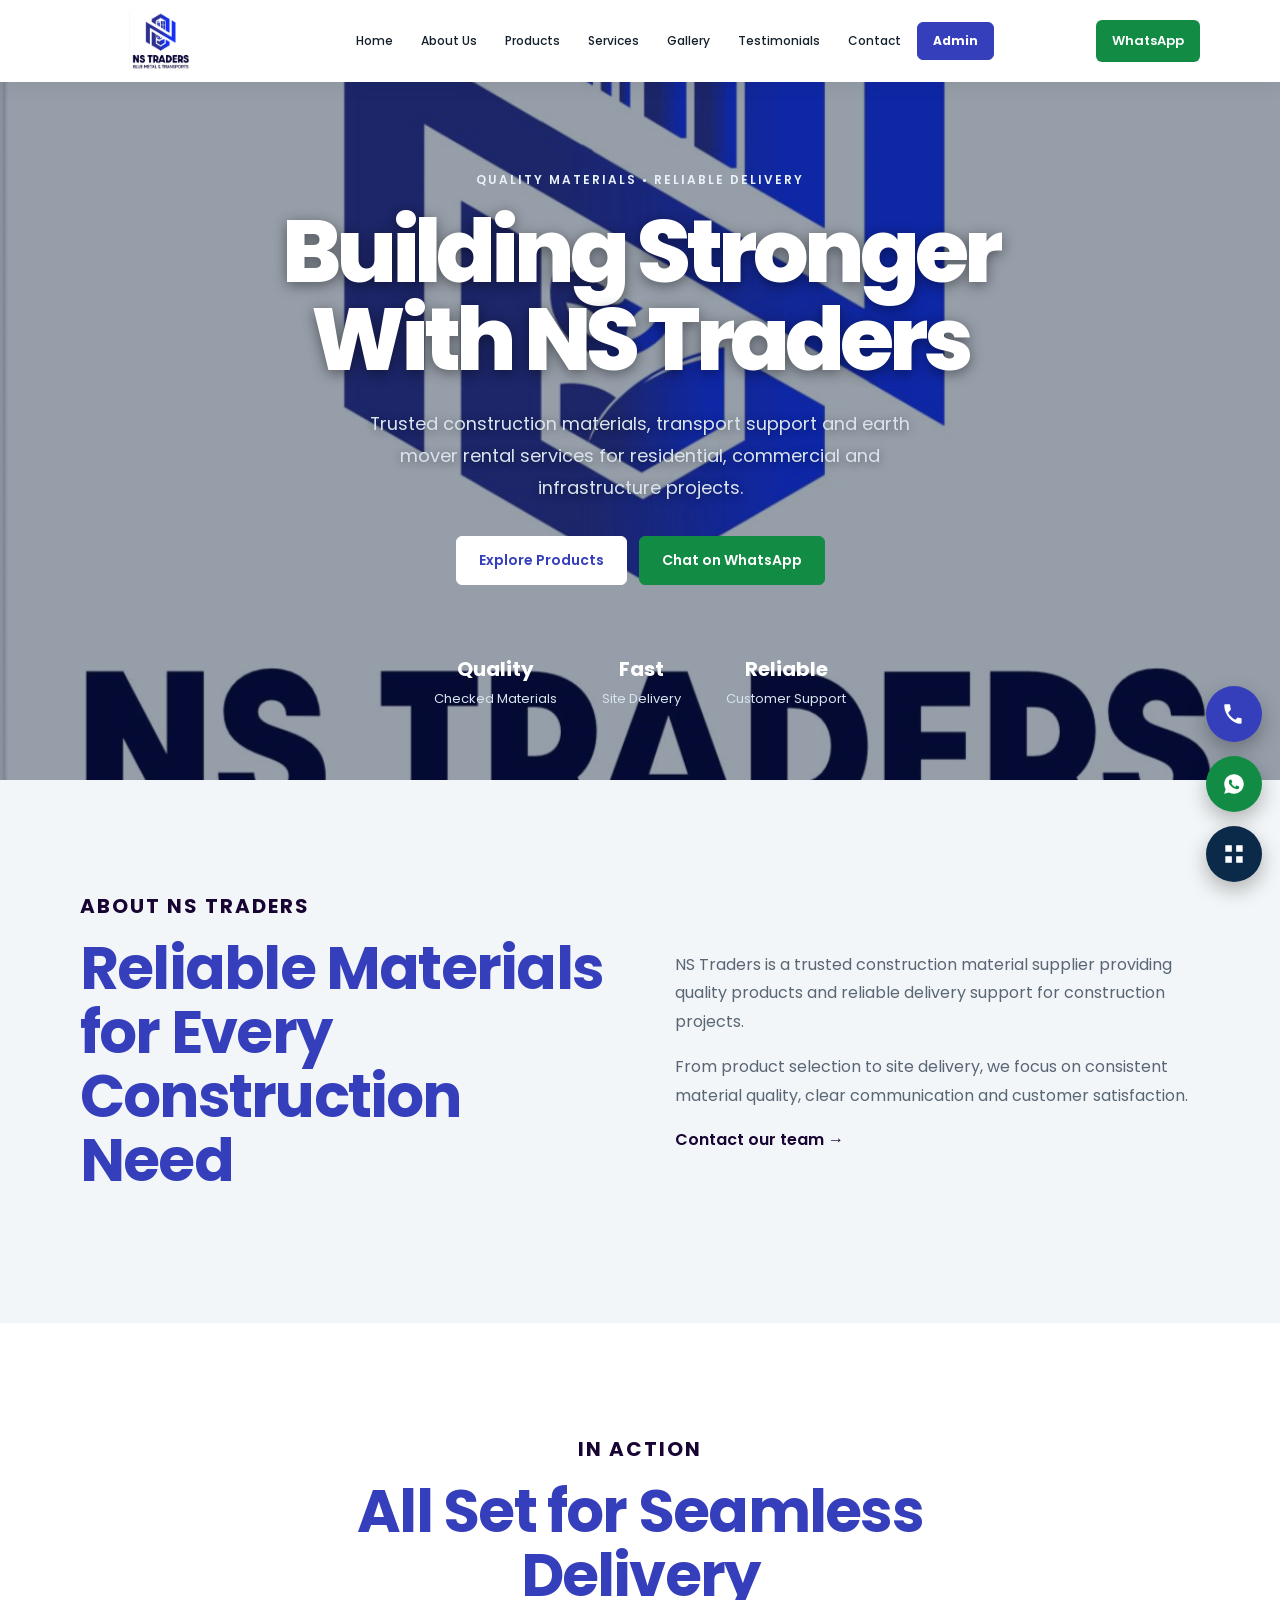
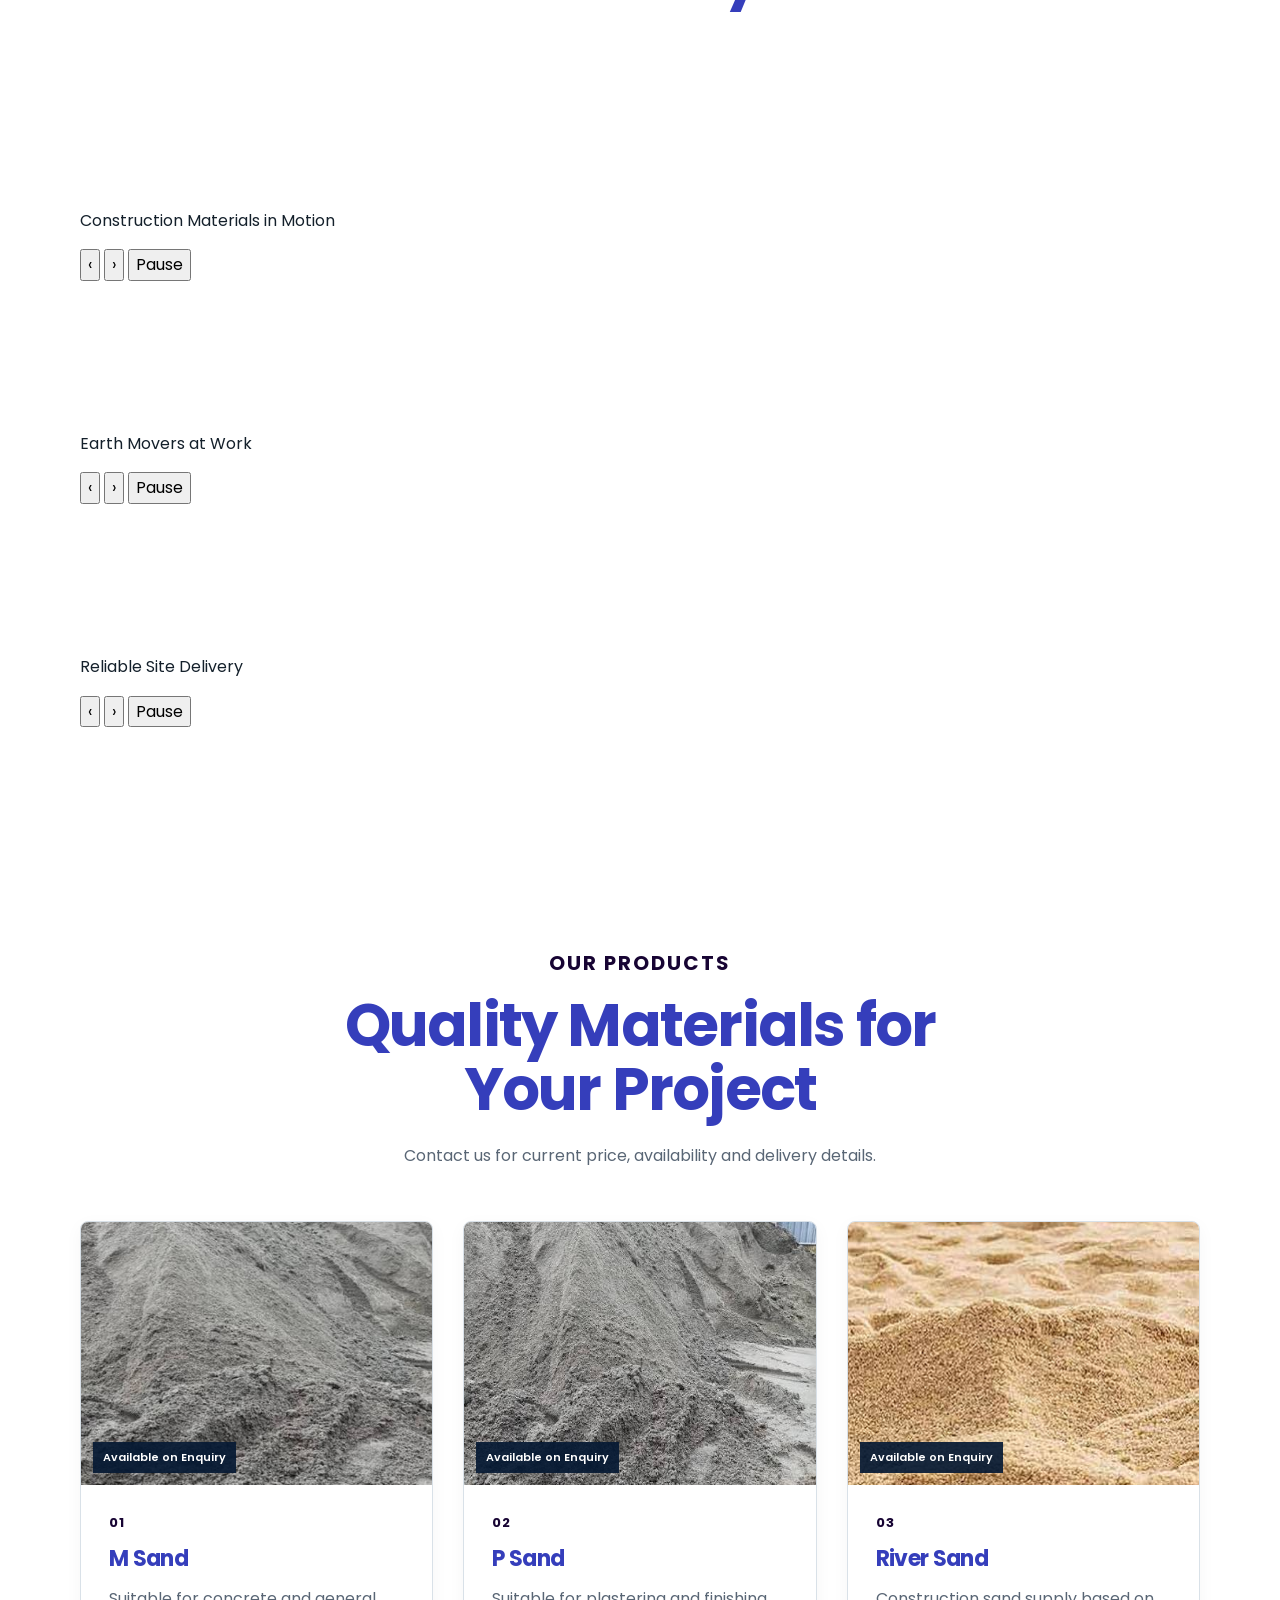
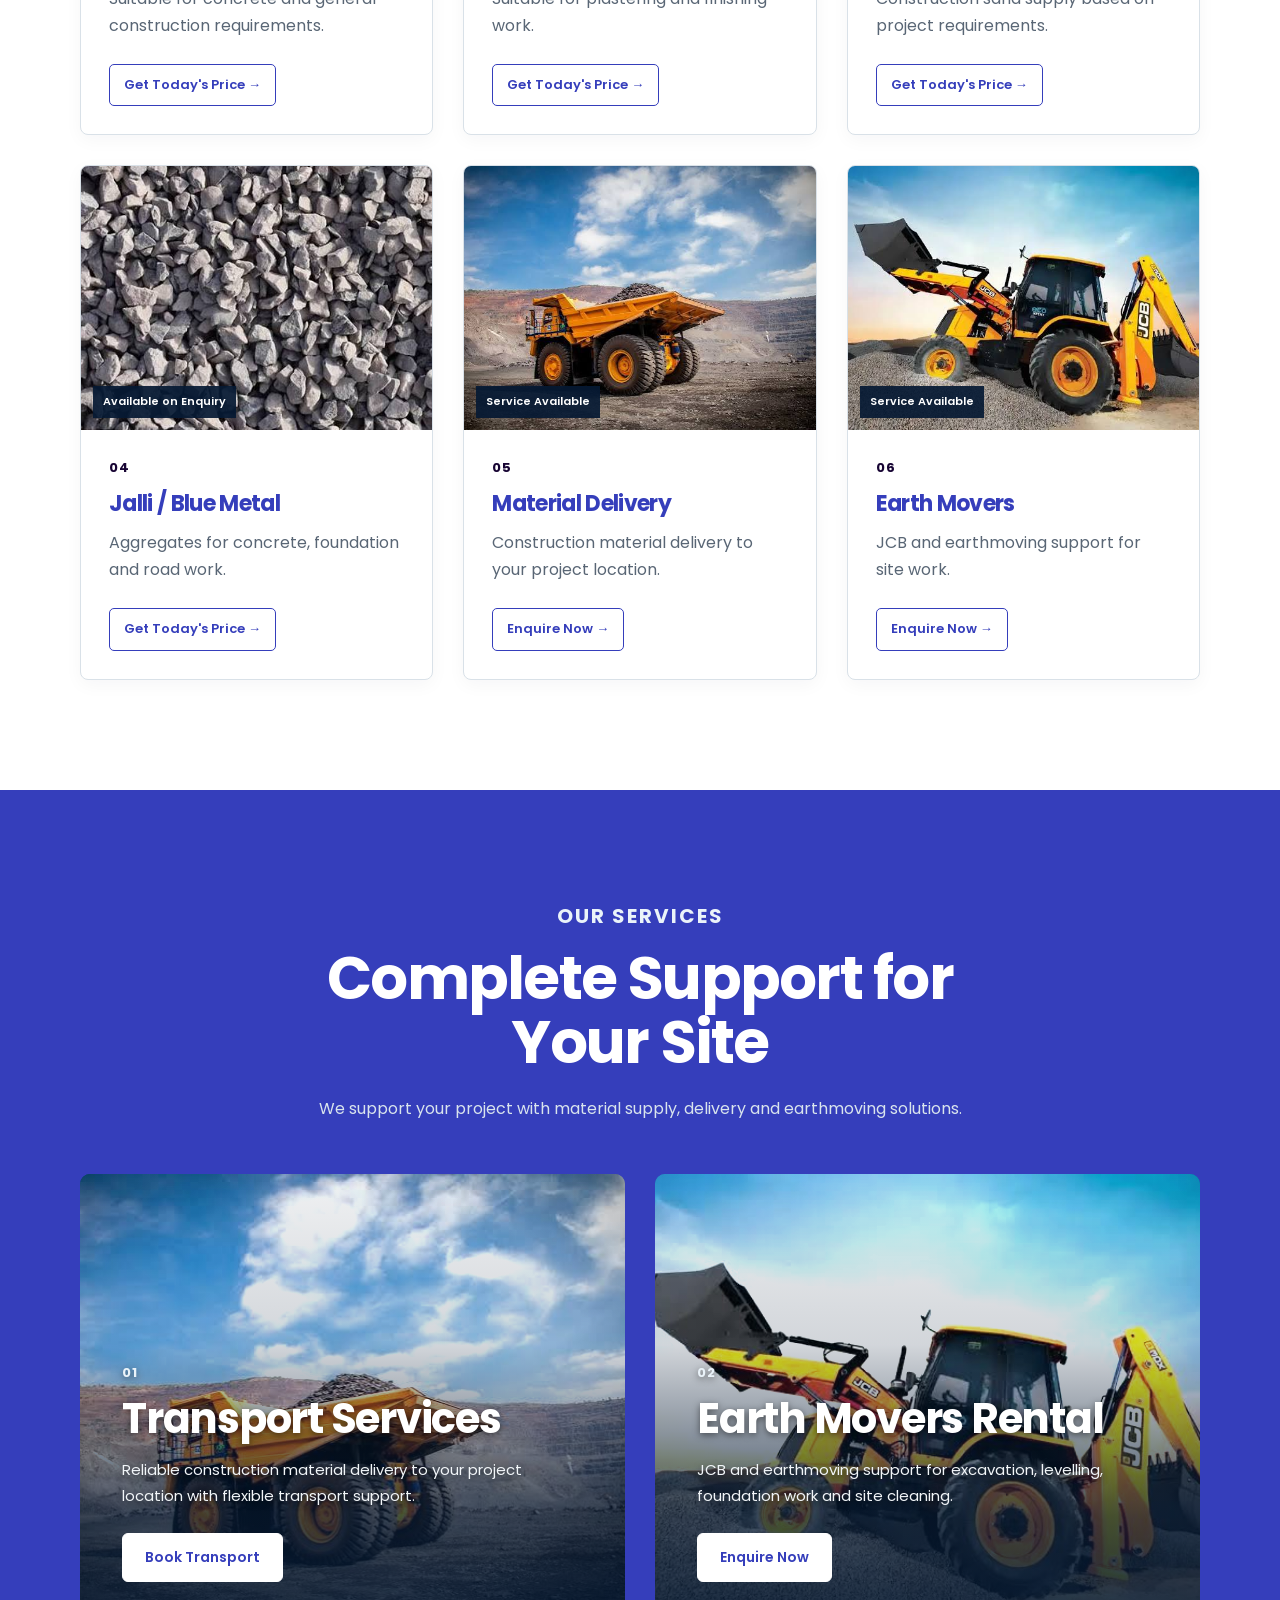
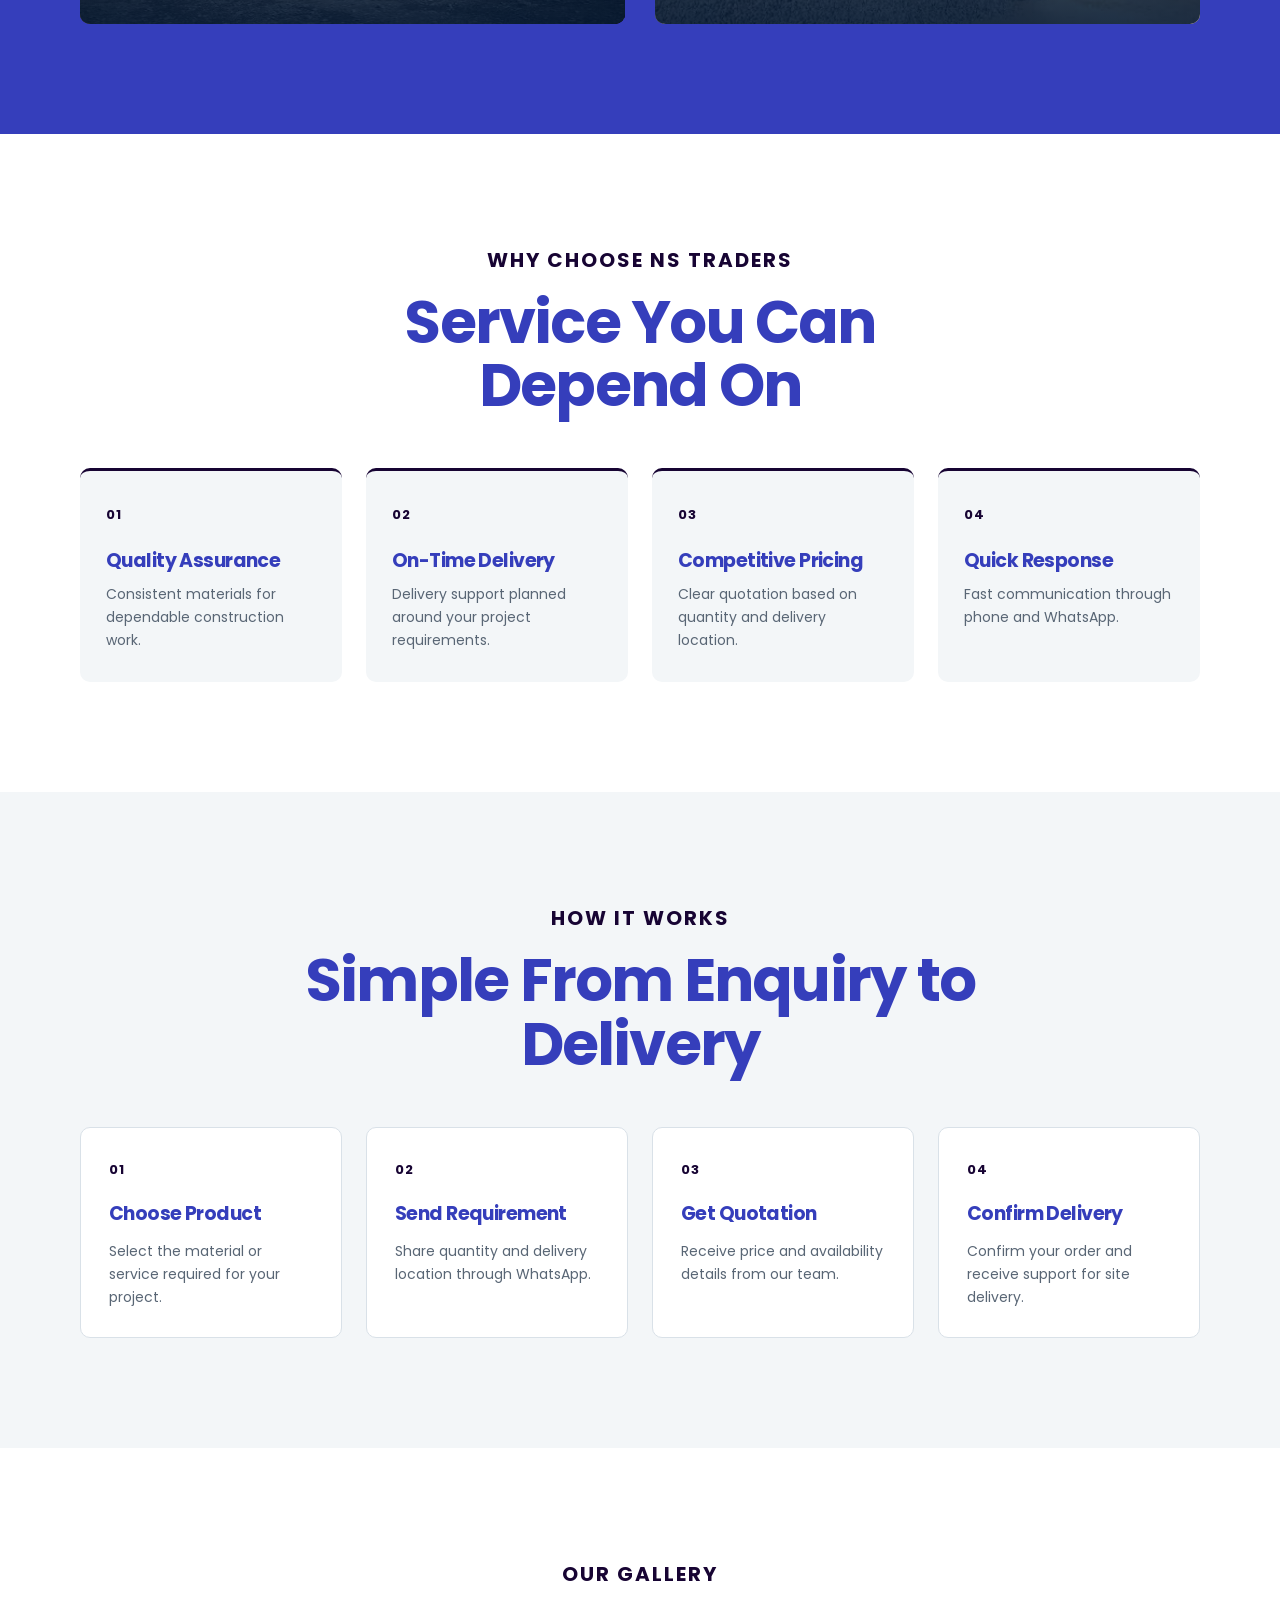
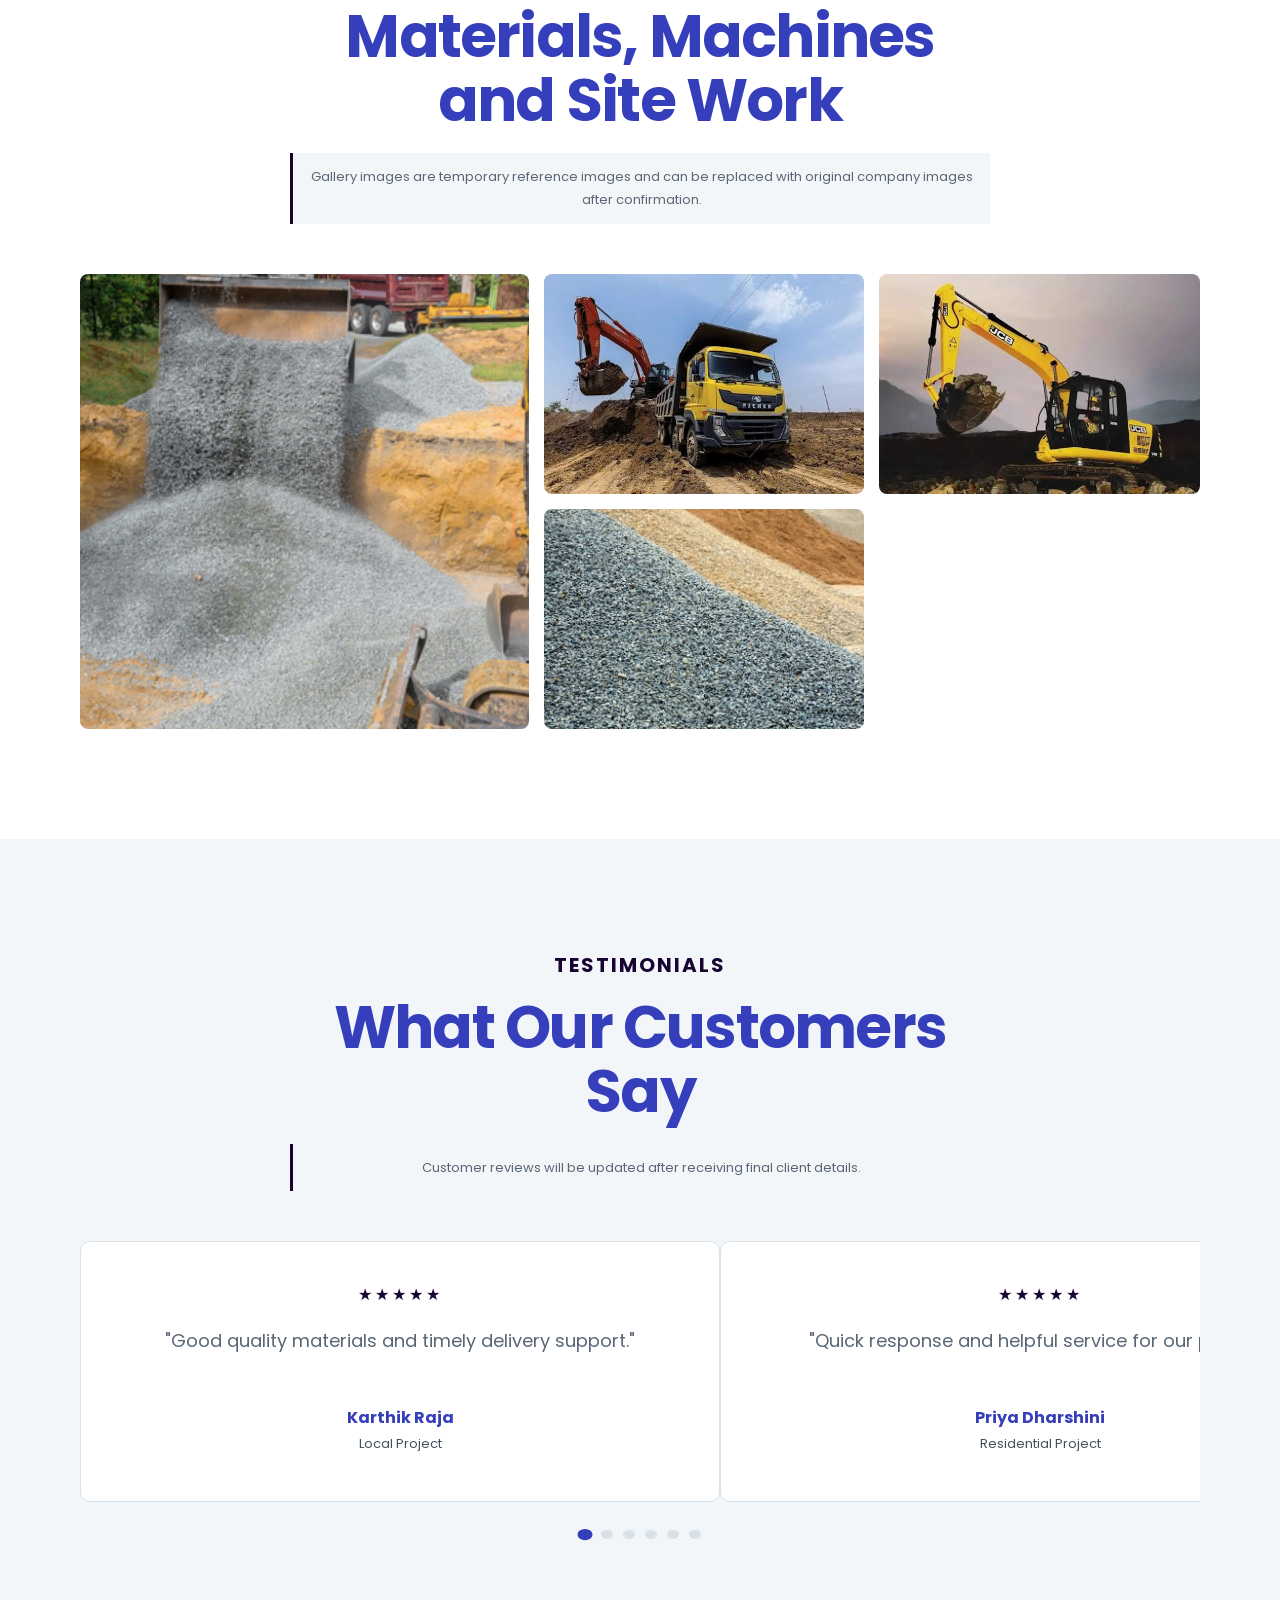
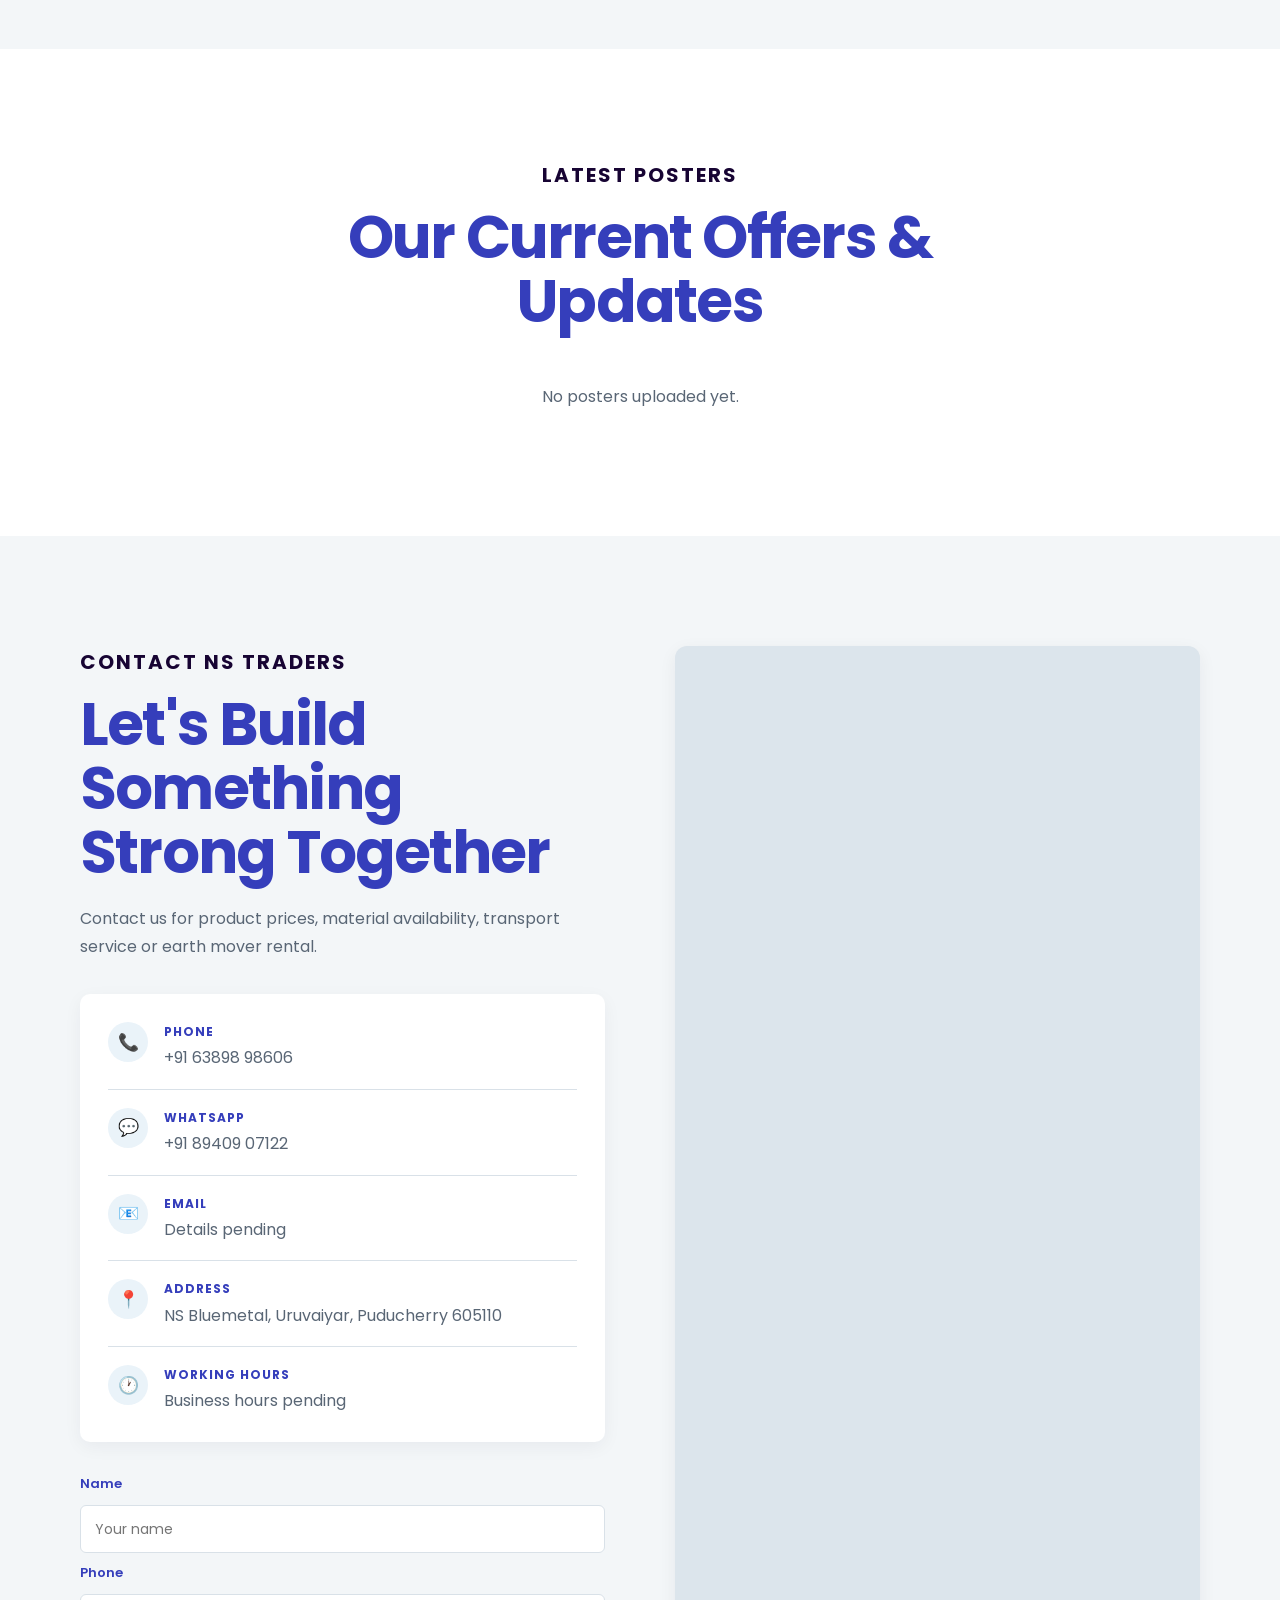
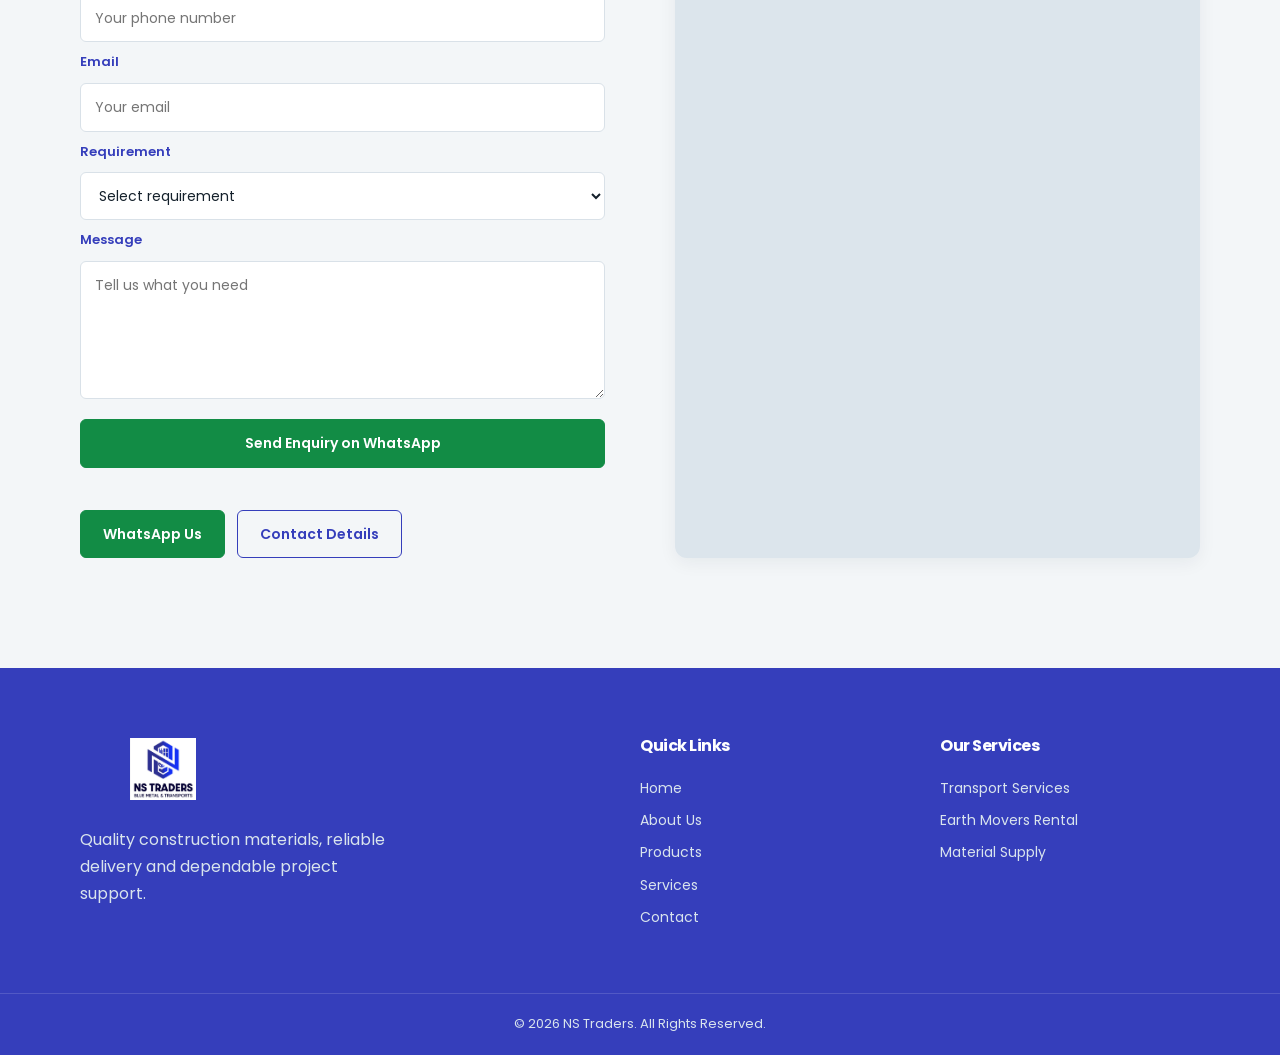
==== commit 3c4094e0: "Update index.html" ====
--- a/index.html
+++ b/index.html
@@ -58,7 +58,7 @@
   <main>
 
     <section id="home" class="hero">
-      <video id="heroVideo" class="hero-video" autoplay muted loop playsinline preload="metadata" poster="images/hero-poster.jpg" aria-hidden="true" data-video-list="videos/ns-traders-hero-1.mp4,videos/ns-traders-hero-2.mp4,videos/ns-traders-hero-3.mp4,videos/ns-traders-hero-4.mp4">
+      <video id="heroVideo" class="hero-video" autoplay muted loop playsinline preload="auto" poster="images/hero-poster.jpg" aria-hidden="true">
         <source src="videos/ns-traders-hero-1.mp4" type="video/mp4">
         Your browser does not support background video.
       </video>
@@ -89,6 +89,47 @@
           <p>NS Traders is a trusted construction material supplier providing quality products and reliable delivery support for construction projects.</p>
           <p>From product selection to site delivery, we focus on consistent material quality, clear communication and customer satisfaction.</p>
           <a href="#contact" class="text-link">Contact our team →</a>
+        </div>
+      </div>
+    </section>
+
+    <section id="video-showcase" class="section video-showcase-section">
+      <div class="container">
+        <div class="section-heading reveal">
+          <p class="section-label">IN ACTION</p>
+          <h2>All Set for Seamless Delivery</h2>
+        </div>
+        <div class="video-showcase-grid">
+          <article class="video-showcase-card large reveal">
+            <video id="showcaseVideo1" autoplay muted loop playsinline preload="auto">
+              <source src="videos/ns-traders-hero-1.mp4" type="video/mp4">
+            </video>
+            <div class="video-showcase-overlay"></div>
+            <p class="video-showcase-caption" id="showcaseCaption1">Construction Materials in Motion</p>
+            <button class="showcase-arrow prev" data-card="1" type="button" aria-label="Previous video">‹</button>
+            <button class="showcase-arrow next" data-card="1" type="button" aria-label="Next video">›</button>
+            <button class="showcase-pause" data-card="1" type="button">Pause</button>
+          </article>
+          <article class="video-showcase-card reveal">
+            <video id="showcaseVideo2" autoplay muted loop playsinline preload="auto">
+              <source src="videos/ns-traders-hero-2.mp4" type="video/mp4">
+            </video>
+            <div class="video-showcase-overlay"></div>
+            <p class="video-showcase-caption" id="showcaseCaption2">Earth Movers at Work</p>
+            <button class="showcase-arrow prev" data-card="2" type="button" aria-label="Previous video">‹</button>
+            <button class="showcase-arrow next" data-card="2" type="button" aria-label="Next video">›</button>
+            <button class="showcase-pause" data-card="2" type="button">Pause</button>
+          </article>
+          <article class="video-showcase-card reveal">
+            <video id="showcaseVideo3" autoplay muted loop playsinline preload="auto">
+              <source src="videos/ns-traders-hero-3.mp4" type="video/mp4">
+            </video>
+            <div class="video-showcase-overlay"></div>
+            <p class="video-showcase-caption" id="showcaseCaption3">Reliable Site Delivery</p>
+            <button class="showcase-arrow prev" data-card="3" type="button" aria-label="Previous video">‹</button>
+            <button class="showcase-arrow next" data-card="3" type="button" aria-label="Next video">›</button>
+            <button class="showcase-pause" data-card="3" type="button">Pause</button>
+          </article>
         </div>
       </div>
     </section>
--- a/css/style.css
+++ b/css/style.css
@@ -1385,10 +1385,6 @@
     min-height: 720px;
   }
 
-  .hero-video {
-    display: none;
-  }
-
   .hero-content {
     padding-top: 30px;
   }
